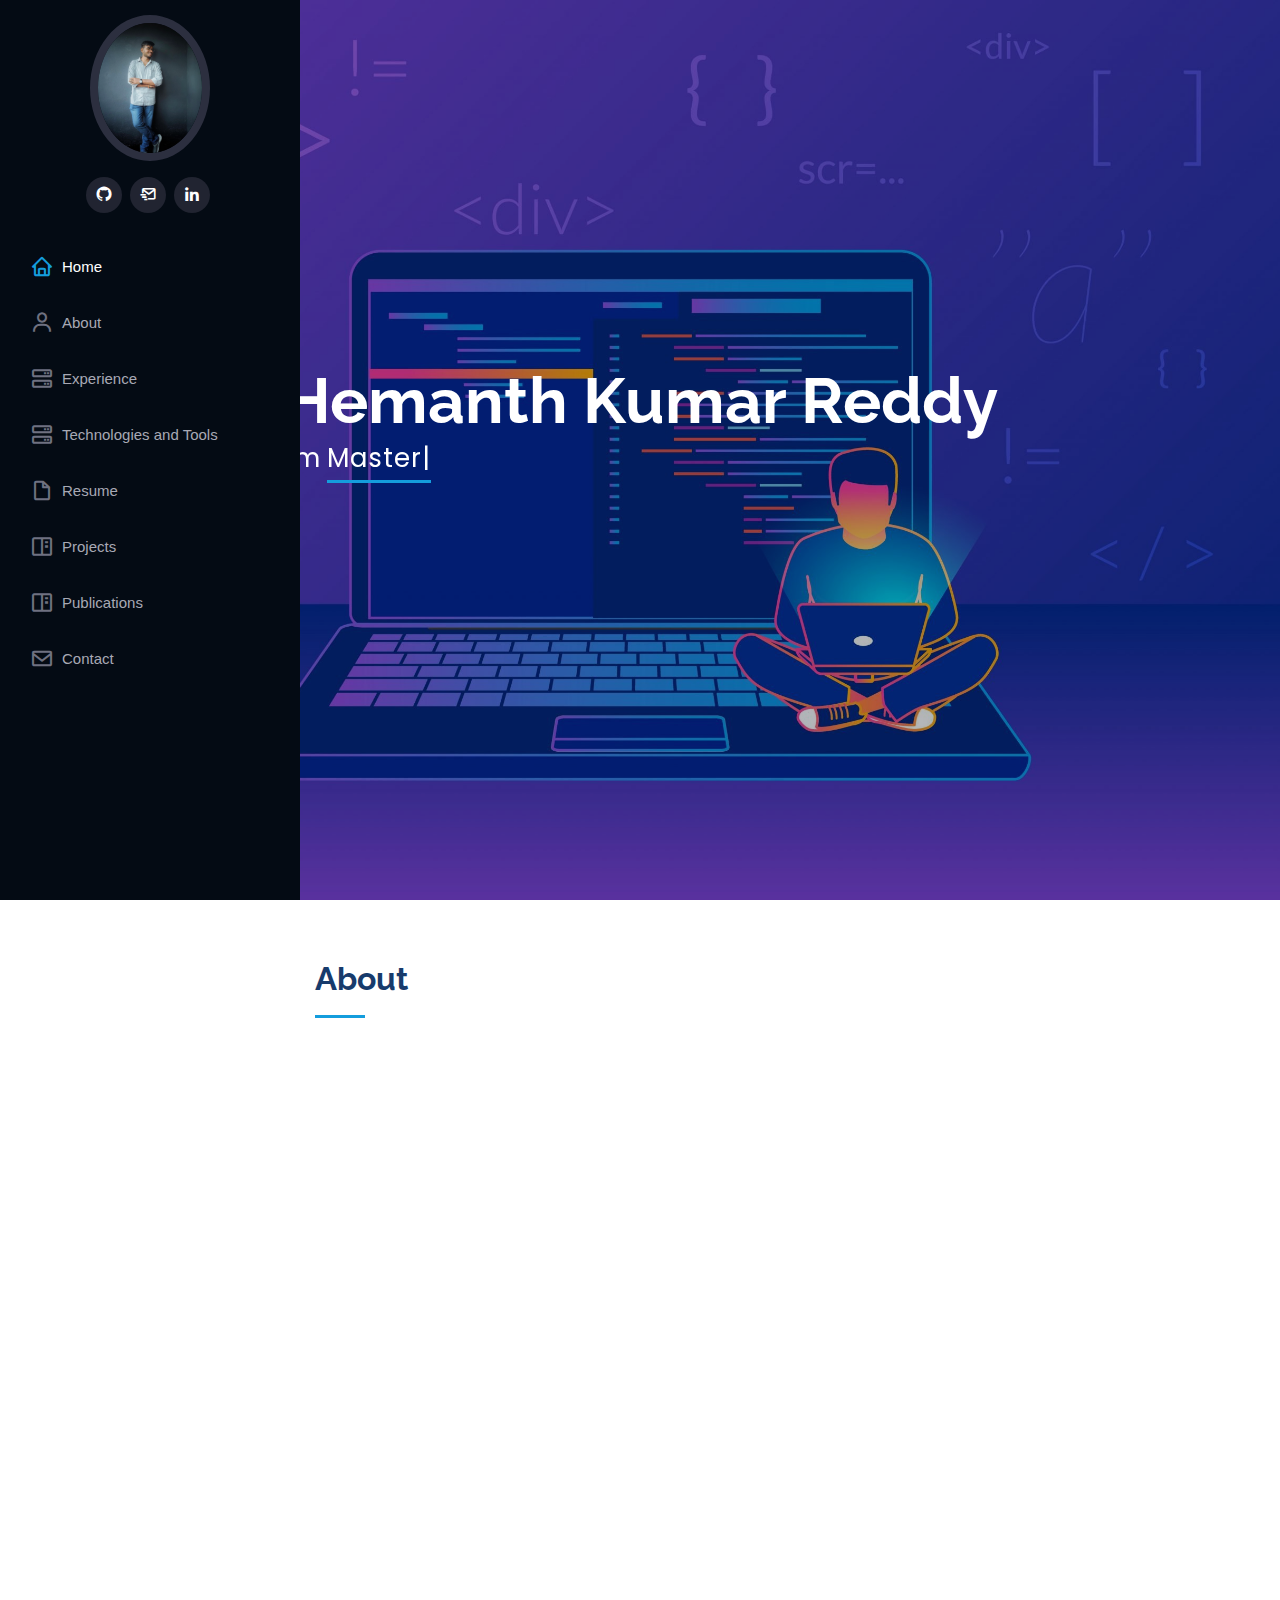
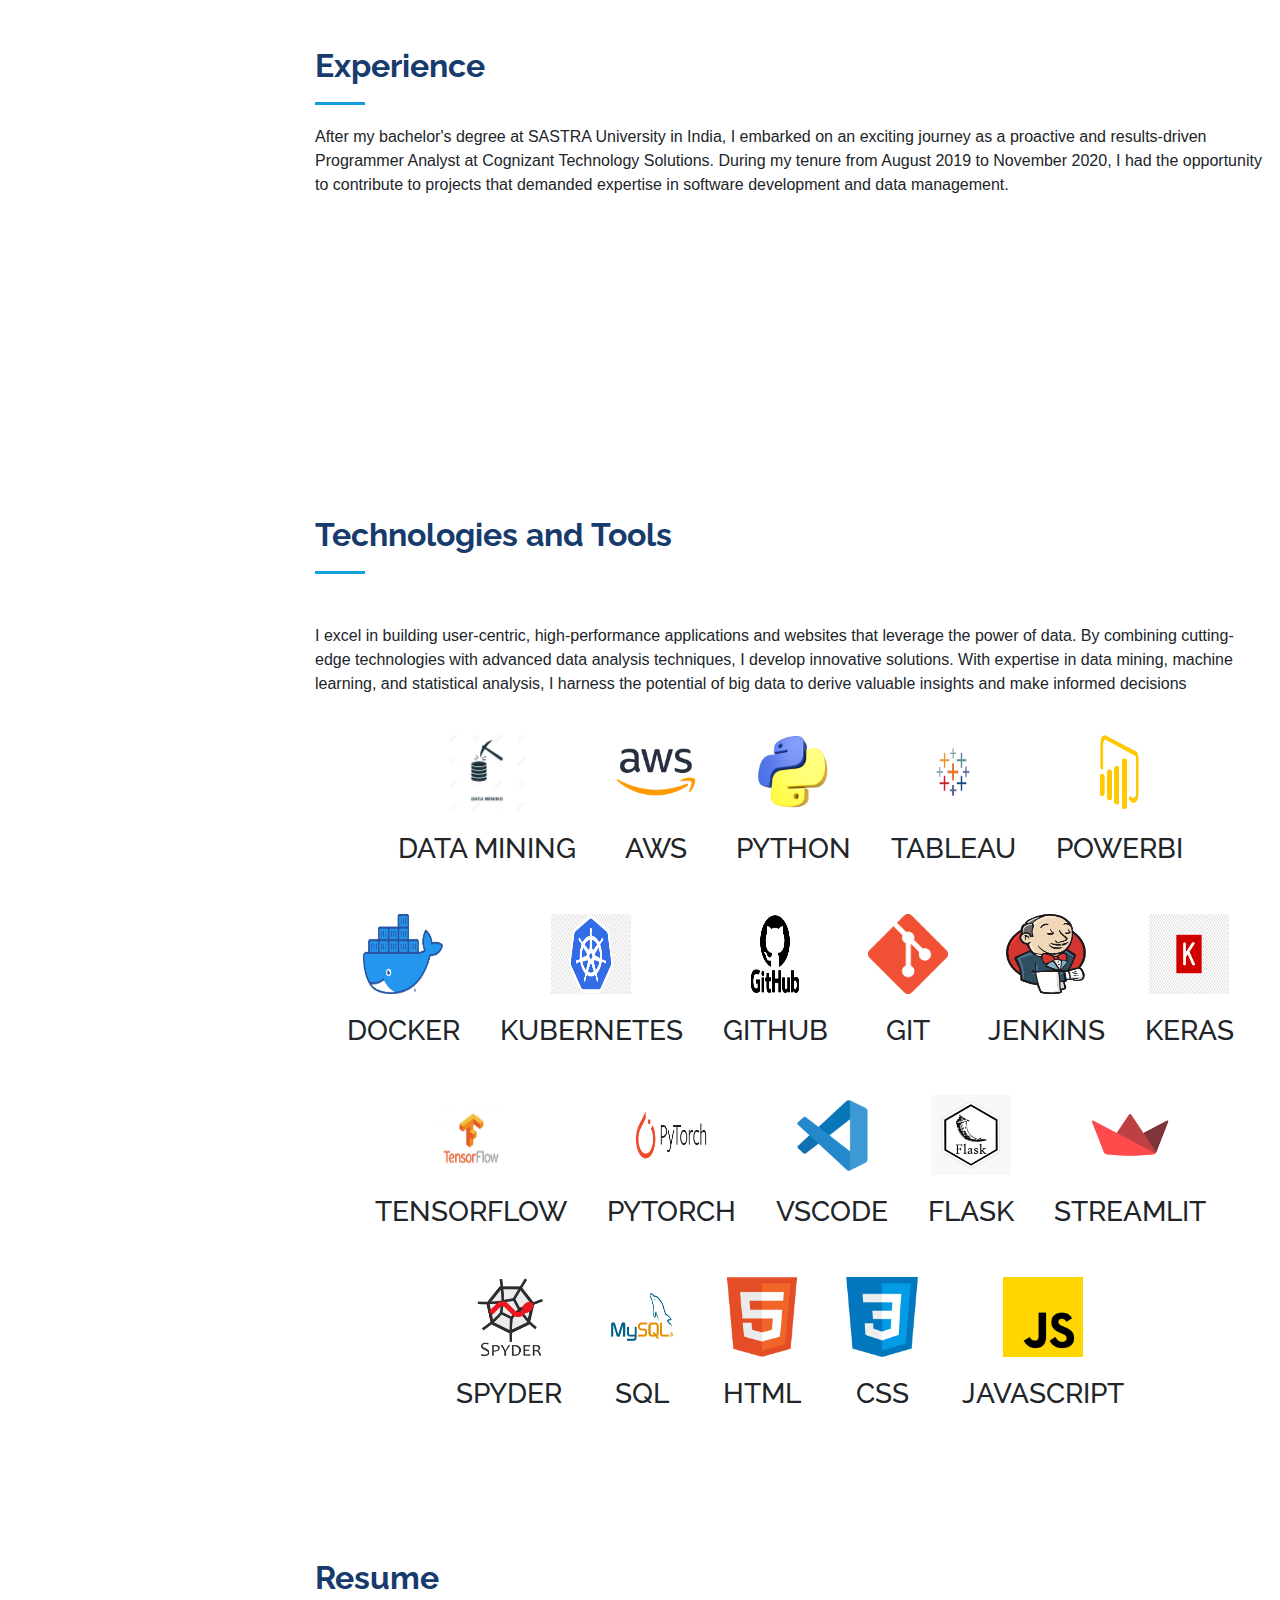
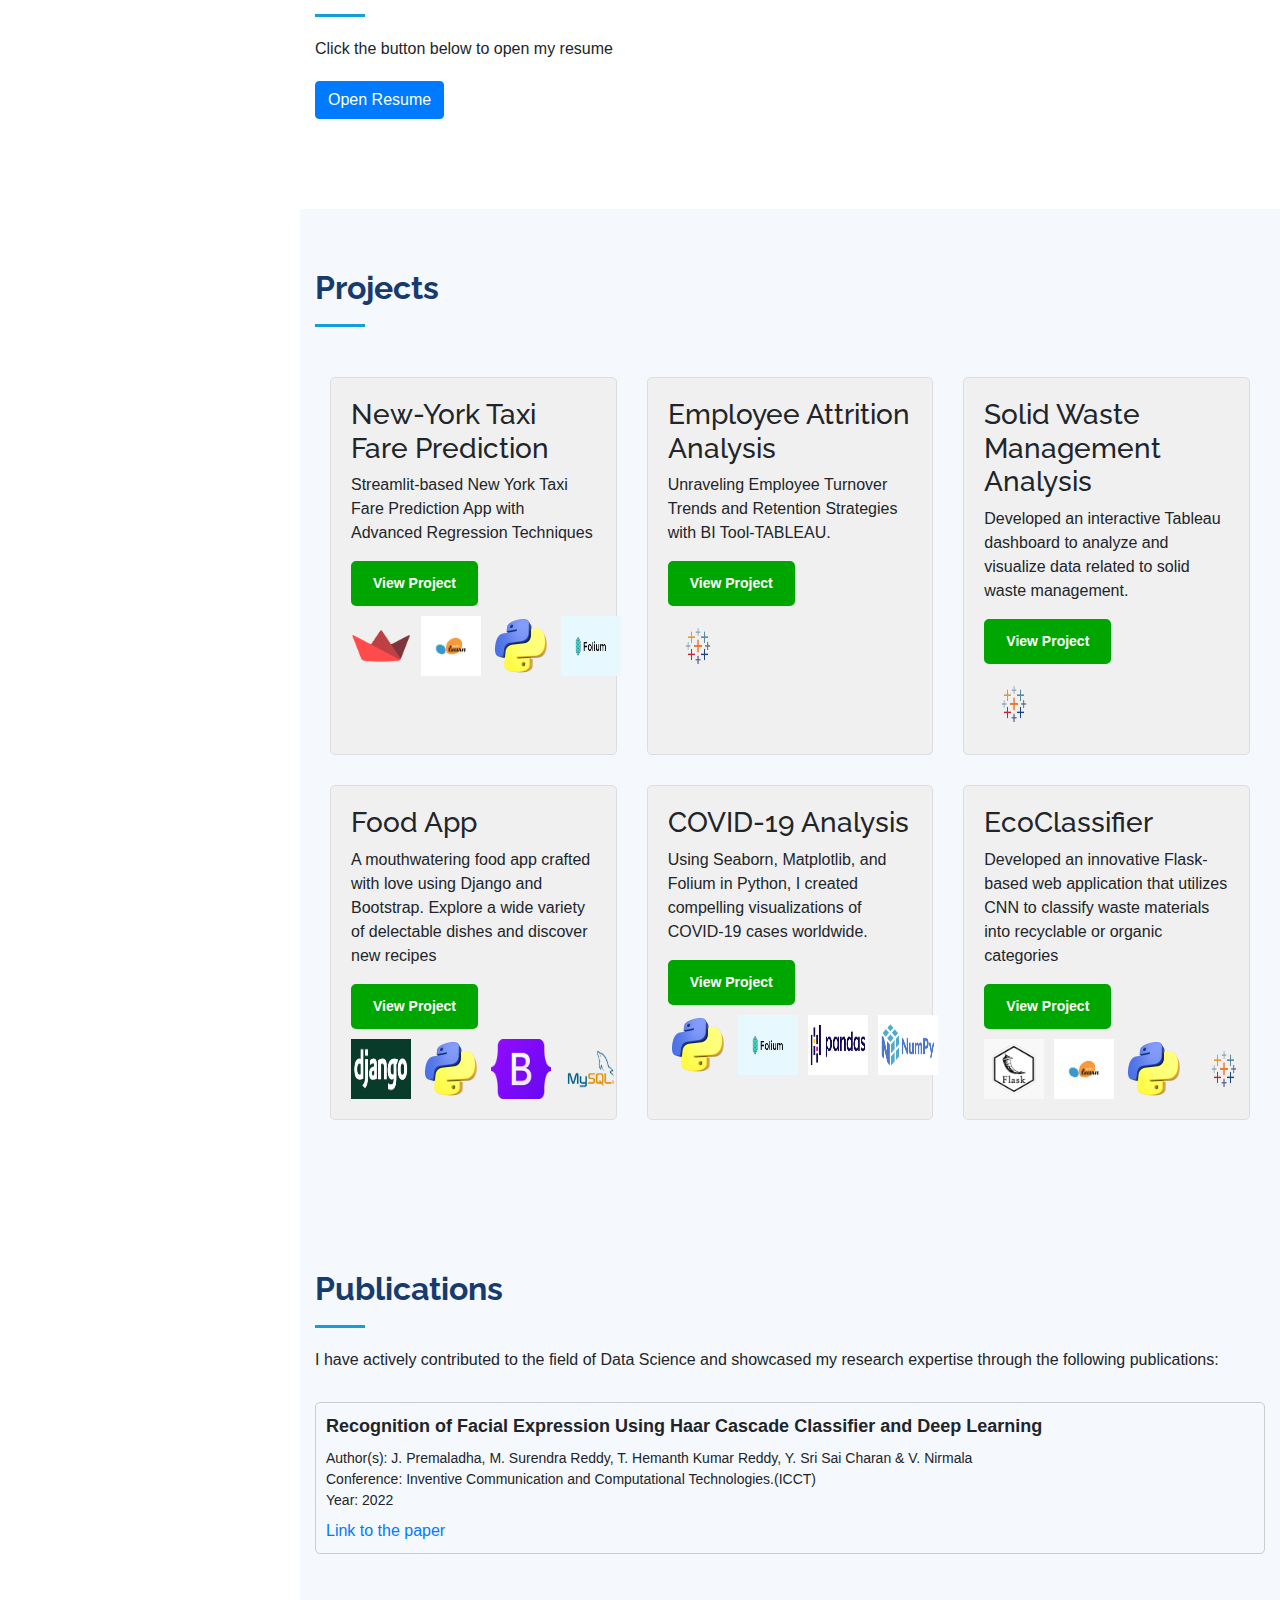
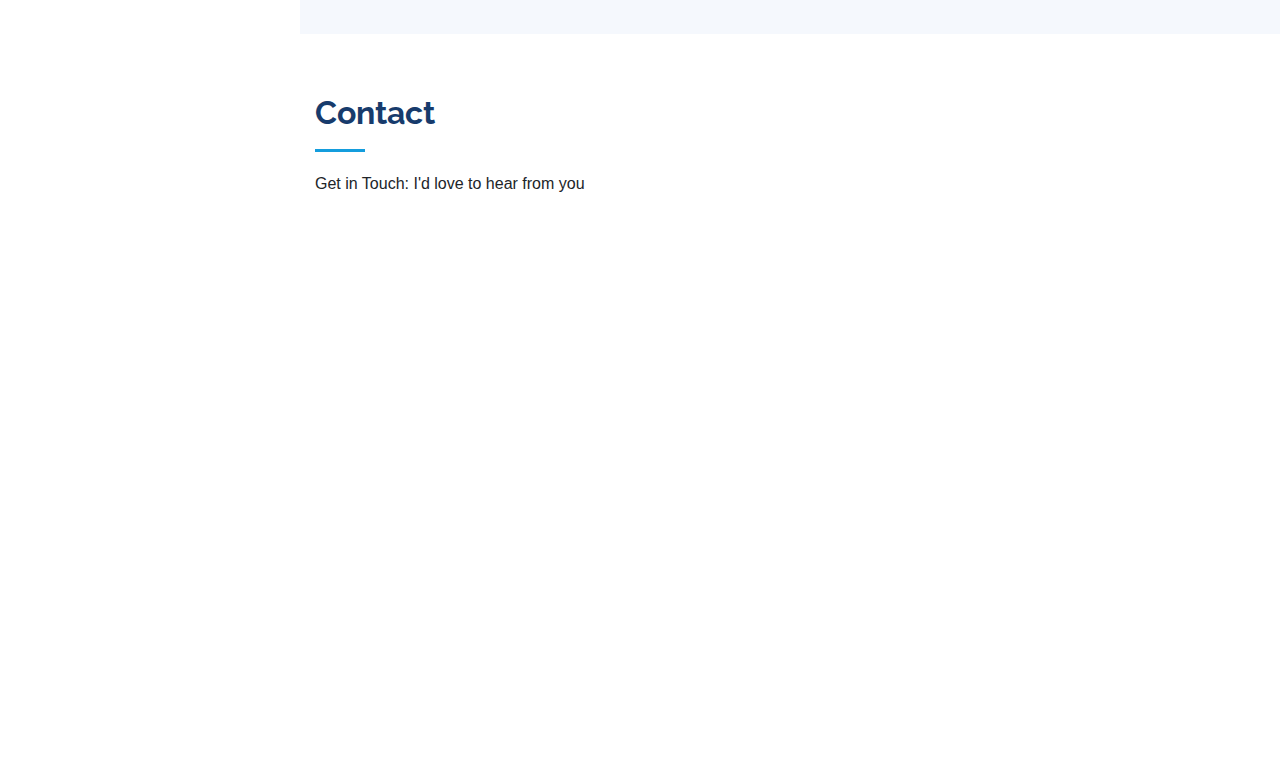
==== index.html @ 4395967f "Update index.html" ====
<!DOCTYPE html>
<html lang="en">

<head>
  <meta charset="utf-8">
  <meta content="width=device-width, initial-scale=1.0" name="viewport">

  <title>Hemanth Portfolio</title>
  <meta content="" name="description">
  <meta content="" name="keywords">

  <!-- Google Fonts -->
  <link href="https://fonts.googleapis.com/css?family=Open+Sans:300,300i,400,400i,600,600i,700,700i|Raleway:300,300i,400,400i,500,500i,600,600i,700,700i|Poppins:300,300i,400,400i,500,500i,600,600i,700,700i" rel="stylesheet">

  <!-- Vendor CSS Files -->
  <link href="assets/vendor/bootstrap/css/bootstrap.min.css" rel="stylesheet">
  <link href="assets/vendor/icofont/icofont.min.css" rel="stylesheet">
  <link href="assets/vendor/boxicons/css/boxicons.min.css" rel="stylesheet">
  <link href="assets/vendor/venobox/venobox.css" rel="stylesheet">
  <link href="assets/vendor/owl.carousel/assets/owl.carousel.min.css" rel="stylesheet">
  <link href="assets/vendor/aos/aos.css" rel="stylesheet">

  <!-- Template Main CSS File -->
  <link href="assets/css/style.css" rel="stylesheet">

</head>

<body>

  <!-- ======= Mobile nav toggle button ======= -->
  <button type="button" class="mobile-nav-toggle d-xl-none"><i class="icofont-navigation-menu"></i></button>

  <!-- ======= Header ======= -->                                                                                                                                                                  
  <header id="header">
    <div class="d-flex flex-column">

      <div class="profile">
        <img src="assets/img/nani.jpg" alt="" class="img-fluid rounded-circle">                                             
        <div class="social-links mt-3 text-center">
          <a href="https://github.com/nanihemanth" class="github"><i class="bx bxl-github"></i></a>
          <a href="mailto:tiyyagurahemanth1997.com" class="mail"><i class="bx bx-mail-send"></i></a>                                  
          <a href="https://www.linkedin.com/in/hemanth-tiyyagura/" class="linkedin"><i class="bx bxl-linkedin"></i></a>
        </div>                                                                                                            
      </div>

      <nav class="nav-menu">
        <ul>
          <li class="active"><a href="#hero"><i class="bx bx-home"></i> <span>Home</span></a></li>
          <li><a href="#about"><i class="bx bx-user"></i> <span>About</span></a></li>
          <li><a href="#services"><i class="bx bx-server"></i>Experience</a></li>
          <li><a href="#skills"><i class="bx bx-server"></i> Technologies and Tools</a></li>
          <li><a href="#resume"><i class="bx bx-file-blank"></i> <span>Resume</span></a></li>
          <li><a href="#portfolio"><i class="bx bx-book-content"></i> Projects</a></li>
          <li><a href="#testimonials"><i class="bx bx-book-content"></i>Publications</a></li>
          <li><a href="#contact"><i class="bx bx-envelope"></i> Contact</a></li>

        </ul>
      </nav><!-- .nav-menu -->
      <button type="button" class="mobile-nav-toggle d-xl-none"><i class="icofont-navigation-menu"></i></button>

    </div>
  </header><!-- End Header -->

  <!-- ======= Hero Section ======= -->
  <section id="hero" class="d-flex flex-column justify-content-center align-items-center">
    <div class="hero-container" data-aos="fade-in">
      <h1>Hemanth Kumar Reddy</h1>
      <p>I'm <span class="typed" data-typed-items="Masters CS Student,Data Science Enthusiast,Full Stack Developer"></span></p>
    </div>
  </section><!-- End Hero -->

  <main id="main">

    <!-- ======= About Section ======= -->
    <section id="about" class="about">
      <div class="container">

        <div class="section-title">
          <h2>About</h2>
          <p></p>
        </div>

        <div class="row">
          <div class="col-lg-4" data-aos="fade-right">
            <img src="assets/img/nani.jpg" class="img-fluid" alt="">
          </div>
          <div class="col-lg-8 pt-4 pt-lg-0 content" data-aos="fade-left">
            <h3>Full Stack Developer,Data Scientist &amp; Masters Student.</h3>
            <p class="font-italic">
              "I am a dedicated Master's Computer Science student at GMU with a keen interest in both full-stack development and data science, aspiring to leverage this diverse skill set to create innovative solutions."
            </p>
            <div class="row">
              <div class="col-lg-6">
                <ul>
                 
  
                  <li><i class="icofont-rounded-right"></i> <strong>Phone:</strong> +1 703 975 7183</li>
                  <li><i class="icofont-rounded-right"></i> <strong>City:</strong> Fairfax, Virginia</li>
                </ul>
              </div>
              <div class="col-lg-6">
                <ul>
               
                  <li><i class="icofont-rounded-right"></i> <strong>Degree:</strong> Masters</li>
                  <li><i class="icofont-rounded-right"></i> <strong>Email:</strong> htiyyagu@gmu.edu</li>
                  
                </ul>
              </div>
            </div>
            <p>
              Prior to my Master's program, I completed my Bachelor of Technology in Computer Science at SASTRA University in Thanjavur, India, from 2016 to 2020. Achieving a GPA of 7.7/10, my undergraduate studies laid a strong foundation for my passion for technology and problem-solving. I undertook courses like Machine Learning, Deep Learning, Analysis Of Algorithms, Computer Vision, Python Programming, Database Systems, and Natural Language Processing, which expanded my expertise in the field.My educational background has equipped me with a diverse skill set and a strong understanding of cutting-edge technologies, which I am eager to apply to create innovative and impactful solutions in the realm of computer science
            </p>
          </div>
        </div>

      </div>
    </section><!-- End About Section -->

    <!-- ======= Services Section ======= -->

    
    <section id="services" class="services">
      <div class="container">

        <div class="section-title">
          <h2>Experience</h2>
          <p>After my bachelor's degree at SASTRA University in India, I embarked on an exciting journey as a proactive and results-driven Programmer Analyst at Cognizant Technology Solutions. During my tenure from August 2019 to November 2020, I had the opportunity to contribute to projects that demanded expertise in software development and data management.</p>
        </div>

        <div class="row">
          <div class="col-lg-4 col-md-6 icon-box" data-aos="fade-up">
           
            <h4 class="title">AWS Cloud</h4>
            <p class="description">Developed API for clients to retrieve customers information using API Gateway and AWS Lambda.</p>
          </div>
          <div class="col-lg-4 col-md-6 icon-box" data-aos="fade-up" data-aos-delay="100">
           
            <h4 class="title">Tableau Monitoring</h4>
            <p class="description">Monitored Tableau dashboard and solved the tableau alerts that occurs from the client side </p>
          </div>
          <div class="col-lg-4 col-md-6 icon-box" data-aos="fade-up" data-aos-delay="200">
        
            <h4 class="title">R-Studio Admin</h4>
            <p class="description">Support to the R-Studio Developers and resolved the issues that comes in the R-studio workflow .</p>
          </div>
      
          
        </div>

      </div>
    </section><!-- End Services Section -->




    <!-- ======= Skills Section ======= -->
    <section id="skills" class="skills">
      <div class="container">
    
        <div class="section-title">
          <h2>Technologies and Tools</h2>
        </div>
        <p>I excel in building user-centric, high-performance applications and websites that leverage the power of data.
           By combining cutting-edge technologies with advanced data analysis techniques, I develop innovative solutions.
           With expertise in data mining, machine learning, and statistical analysis, 
           I harness the potential of big data to derive valuable insights and make informed decisions</p>
    
        <div class="skills-container">
          <div class="skill-item">
            <img src="assets/img/data.png" alt="data" />
            <h3>DATA MINING</h3>
          </div>
          <div class="skill-item">
            <img src="assets/img/aws.png" alt="AWS" />
            <h3>AWS</h3>
          </div>
          <div class="skill-item">
            <img src="assets/img/python.png" alt="Python" />
            <h3>PYTHON</h3>
          </div>
          <div class="skill-item">
            <img src="assets/img/tab.png" alt="Tableau" />
            <h3>TABLEAU</h3>
          </div>
          <div class="skill-item">
            <img src="assets/img/bi.png" alt="BI" />
            <h3>POWERBI</h3>
          </div>
          <div class="skill-item">
            <img src="assets/img/docker.png" alt="docker" />
            <h3>DOCKER</h3>
          </div>
          <div class="skill-item">
            <img src="assets/img/kub.png" alt="kub" />
            <h3>KUBERNETES</h3>
          </div>
          <div class="skill-item">
            <img src="assets/img/github.png" alt="github" />
            <h3>GITHUB</h3>
          </div>
          <div class="skill-item">
            <img src="assets/img/git.png" alt="git" />
            <h3>GIT</h3>
          </div>
          <div class="skill-item">
            <img src="assets/img/jen.png" alt="jen" />
            <h3>JENKINS</h3>
          </div>
          <div class="skill-item">
            <img src="assets/img/keras.png" alt="keras" />
            <h3>KERAS</h3>
          </div>
          <div class="skill-item">
            <img src="assets/img/tf.jpg",alt="tf" />
            <h3>TENSORFLOW</h3>
          </div>
          <div class="skill-item">
            <img src="assets/img/torch.png" alt="torch" />
            <h3>PYTORCH</h3>
          </div>
          <div class="skill-item">
            <img src="assets/img/vs.png" alt="vs" />
            <h3>VSCODE</h3>
          </div>
          <div class="skill-item">
            <img src="assets/img/flask.jpg" alt="flask" />
            <h3>FLASK</h3>
          </div>
          <div class="skill-item">
            <img src="assets/img/st.png" alt="st" />
            <h3>STREAMLIT</h3>
          </div>
          <div class="skill-item">
            <img src="assets/img/spyder.png" alt="spyder" />
            <h3>SPYDER</h3>
          </div>
          <div class="skill-item">
            <img src="assets/img/sql.png" alt="sql" />
            <h3>SQL</h3>
          </div>
          <div class="skill-item">
            <img src="assets/img/html.png" alt="HTML" />
            <h3>HTML</h3>
          </div>
          <div class="skill-item">
            <img src="assets/img/css.png" alt="CSS" />
            <h3>CSS</h3>
          </div>
          <div class="skill-item">
            <img src="assets/img/javascript.png" alt="JavaScript" />
            <h3>JAVASCRIPT</h3>
          </div>
          
          
          
         
          <!-- Add more skill items as needed -->
        </div>
    
      </div>
    </section><!-- End Skills Section -->
    
    <style>
      .skills-container {
        display: flex;
        justify-content: center;
        align-items: center;
        flex-wrap: wrap;
      }
    
      .skill-item {
        text-align: center;
        margin: 20px;
      }
    
      .skill-item img {
        width: 80px;
        height: 80px;
        margin-bottom: 10px;
      }
    
      .skill-item h3 {
        margin-top: 10px;
      }
    </style>
    


    <!-- End Skills Section -->


    

    <!-- ======= Resume Section ======= -->
    <section id="resume" class="resume">
      <div class="container">
    
        <div class="section-title">
          <h2>Resume</h2>
          <p class="resume-text">Click the button below to open my resume</p>
          <div class="button-container">
            <a href="assets/Hemanth Tiyyagura-Resume.pdf" target="_blank" class="btn btn-primary arrow-btn">Open Resume</a>
          </div>
        </div>
    
      </div>
    </section><!-- End Resume Section -->
    
    <style>
      .btn {
        display: inline-block;
        font-weight: 600;
        padding: 12px 30px;
        border-radius: 50px;
        transition: background-color 0.3s;
        text-align: center;
        text-decoration: none;
        font-size: 16px;
        line-height: 1.2;
        position: relative;
        overflow: hidden;
        background-color: #007bff;
        color: #fff;
        border: none;
      }
    
      .arrow-btn::before {
        content: "";
        position: absolute;
        top: 0;
        left: -100%;
        width: 100%;
        height: 100%;
        background: linear-gradient(to right, rgba(0, 0, 0, 0), rgba(0, 0, 0, 0.6), rgba(0, 0, 0, 0));
        transition: left 0.3s;
        z-index: 1;
      }
    
      .arrow-btn:hover::before {
        left: 100%;
      }
      
      .resume-text {
        margin-bottom: 20px;
      }
    
      .button-container {
        margin-top: 20px;
      }
    </style>
    
    

    <!-- End Resume Section -->

  


  




  


    <!-- ======= Portfolio Section ======= -->
    <section id="portfolio" class="portfolio section-bg">
      <div class="container">

        <div class="section-title">
          <h2>Projects</h2>
          <p></p>
        </div>

        <link rel="stylesheet" href="https://maxcdn.bootstrapcdn.com/bootstrap/4.5.2/css/bootstrap.min.css">
        <style>
          body {
            font-family: Arial, sans-serif;
          }
      
          .project-box {
            border: 1px solid #ddd;
            border-radius: 5px;
            padding: 20px;
            height: 100%;
            transition: box-shadow 0.3s ease; /* Add a smooth transition for the hover effect */
            background-color:#f0f0f0; 
          }
      
          .project-box:hover {
            box-shadow: 0 0 10px rgba(0, 0, 0, 0.2); /* Add a shadow when hovering over the project box */
          }
      
          .project h3 {
            margin: 0 0 10px;
          }
      
          .project p {
            margin: 0;
          }
      
          .project a {
            display: inline-block;
            margin-top: 10px;
            text-decoration: none;
            color: #007bff;
          }
      
          .project a:hover {
            text-decoration: underline;
          }
      
          /* Add margin between the project boxes */
          .project-box {
            margin-bottom: 30px;
          }
      
          /* Logo styles */
          .logo-container {
            display: flex;
            justify-content: space-between;;
            align-items: center;
            margin-top: 10px;
          }
      
          .logo {
            width: 60px; /* Set the desired width for the logos */
            height: 60px; /* Set the desired height for the logos */
            margin-right: 10px;
          }

        </style>
      </head>
      <body>
        <div class="container">
          <!-- Row 1 -->
          <div class="row">
            <!-- Project 1 -->
            <div class="col-md-4">
              <div class="project-container d-flex h-100 flex-column">
                <div class="project-box">
                  <h3>New-York Taxi Fare Prediction</h3>
                  <p>Streamlit-based New York Taxi Fare Prediction App with Advanced Regression Techniques</p>
                  <a href="https://github.com/nanihemanth/New-York-Taxi-Fare-Prediction" class="view-project-link" style="display: inline-block; padding: 10px 20px; font-size: 14px; font-weight: bold; color: #fff; background-color: #00a600; border: 2px solid #00a600; border-radius: 5px; text-decoration: none; transition: background-color 0.3s ease;">View Project</a>
                  <div class="logo-container">
                    <img src="assets/img/st.png" alt="Streamlit" class="logo">
                    <img src="assets/img/scikit.png" alt="HTML/CSS" class="logo">
                    <img src="assets/img/python.png" alt="Tableau" class="logo">
                    <img src="assets/img/folium.png" alt="Tableau" class="logo">
                    <!-- Replace with actual URLs for Tableau and HTML/CSS logos -->
                  </div>
                </div>
              </div>
            </div>
      
            <!-- Project 2 -->
            <div class="col-md-4">
              <div class="project-container d-flex h-100 flex-column">
                <div class="project-box">
                  <h3>Employee Attrition Analysis</h3>
                  <p>Unraveling Employee Turnover Trends and Retention Strategies with BI Tool-TABLEAU.</p>
                  <a href="attrition.html" class="view-project-link" style="display: inline-block; padding: 10px 20px; font-size: 14px; font-weight: bold; color: #fff; background-color: #00a600; border: 2px solid #00a600; border-radius: 5px; text-decoration: none; transition: background-color 0.3s ease;">View Project</a>
                  <div class="logo-container">
                    <img src="assets/img/tab.png" alt="Tableau" class="logo">
                  
                    <!-- Replace with actual URLs for Python and Machine Learning logos -->
                  </div>
                </div>
              </div>
            </div>
      
            <!-- Project 3 -->
            <div class="col-md-4">
              <div class="project-container d-flex h-100 flex-column">
                <div class="project-box">
                  <h3>Solid Waste Management Analysis</h3>
                  <p>Developed an interactive Tableau dashboard to analyze and visualize data related to solid waste management.</p>
                  <a href="tab.html" class="view-project-link" style="display: inline-block; padding: 10px 20px; font-size: 14px; font-weight: bold; color: #fff; background-color: #00a600; border: 2px solid #00a600; border-radius: 5px; text-decoration: none; transition: background-color 0.3s ease;">View Project</a>
                  <div class="logo-container">
                    <img src="assets/img/tab.png" alt="Tableau" class="logo">
                    <!-- Replace with actual URLs for React and Node.js logos -->
                  </div>
                </div>
              </div>
            </div>
          </div>
      
          <!-- Row 2 -->
          <div class="row">
            <!-- Project 4 -->
            <div class="col-md-4">
              <div class="project-container d-flex h-100 flex-column">
                <div class="project-box">
                  <h3>Food App</h3>
                  <p>A mouthwatering food app crafted with love using Django and Bootstrap. Explore a wide variety of delectable dishes and discover new recipes</p>
                  <a href="https://github.com/nanihemanth/Food-App" class="view-project-link" style="display: inline-block; padding: 10px 20px; font-size: 14px; font-weight: bold; color: #fff; background-color: #00a600; border: 2px solid #00a600; border-radius: 5px; text-decoration: none; transition: background-color 0.3s ease;">View Project</a>
                  <div class="logo-container">
                    <img src="assets/img/django.png" alt="Django" class="logo">
                    <img src="assets/img/python.png" alt="python" class="logo">
                    <img src="assets/img/Bootstrap.png" alt="bootstrap" class="logo">
                    <img src="assets/img/sql.png" alt="sql" class="logo">
                    <!-- Replace with actual URLs for D3.js and JavaScript logos -->
                  </div>
                </div>
              </div>
            </div>
      
            <!-- Project 5 -->
            <div class="col-md-4">
              <div class="project-container d-flex h-100 flex-column">
                <div class="project-box">
                  <h3>COVID-19 Analysis</h3>
                  <p>Using Seaborn, Matplotlib, and Folium in Python, I created compelling visualizations of COVID-19 cases worldwide.</p>
                  <a href="https://colab.research.google.com/drive/1rp_-jYEp7I85Kdx0iToLqnvFdK8nMT_D?usp=sharing" class="view-project-link" style="display: inline-block; padding: 10px 20px; font-size: 14px; font-weight: bold; color: #fff; background-color: #00a600; border: 2px solid #00a600; border-radius: 5px; text-decoration: none; transition: background-color 0.3s ease;">View Project</a>
                  <div class="logo-container">
                    <img src="assets/img/python.png" alt="python" class="logo">
                    <img src="assets/img/folium.png" alt="folium" class="logo">
                    <img src="assets/img/pan.png" alt="pandas" class="logo">
                    <img src="assets/img/numpy.png" alt="numpy" class="logo">
                    <!-- Replace with actual URLs for React Native and Mobile Development logos -->
                  </div>
                </div>
              </div>
            </div>
      
            <!-- Project 6 -->
            <div class="col-md-4">
              <div class="project-container d-flex h-100 flex-column">
                <div class="project-box">
                  <h3>EcoClassifier</h3>
                  <p>Developed an innovative Flask-based web application that utilizes CNN to classify waste materials into recyclable or
                    organic categories</p>
                  <a href="https://github.com/nanihemanth/EcoClassifier" class="view-project-link" style="display: inline-block; padding: 10px 20px; font-size: 14px; font-weight: bold; color: #fff; background-color: #00a600; border: 2px solid #00a600; border-radius: 5px; text-decoration: none; transition: background-color 0.3s ease;">View Project</a>
                  <div class="logo-container">
                    <img src="assets/img/flask.jpg" alt="flask" class="logo">
                    <img src="assets/img/scikit.png" alt="HTML/CSS" class="logo">
                    <img src="assets/img/python.png" alt="python" class="logo">
                    <img src="assets/img/tab.png" alt="Tableau" class="logo">
                    <!-- Replace with actual URLs for MongoDB, Express.js, React, and Node.js logos -->
                  </div>
                </div>
              </div>
            </div>
          </div>
      
        </div>
      
        <!-- Add Bootstrap JS and jQuery scripts (optional) -->
        <script src="https://code.jquery.com/jquery-3.5.1.slim.min.js"></script>
        <script src="https://cdn.jsdelivr.net/npm/@popperjs/core@2.9.1/dist/umd/popper.min.js"></script>
        <script src="https://maxcdn.bootstrapcdn.com/bootstrap/4.5.2/js/bootstrap.min.js"></script>
      </div>
    </section><!-- End Portfolio Section -->


    <!DOCTYPE html>
<html>
<head>
  <title>My Portfolio</title>
  <style>
    body {
      font-family: Arial, sans-serif;
    }
    h1 {
      text-align: center;
    }
    .publication {
      margin-bottom: 20px;
      padding: 10px;
      border: 1px solid #ccc;
      border-radius: 5px;
    }
    .title {
      font-weight: bold;
      font-size: 18px;
    }
    .details {
      font-size: 14px;
      margin-top: 8px;
    }
    .link {
      display: block;
      margin-top: 8px;
    }
    .link a {
      color: #007bff;
      text-decoration: none;
    }
    .link a:hover {
      text-decoration: underline;
    }
  </style>
</head>
</html>


    

    <!-- ======= Testimonials Section ======= -->
    <section id="testimonials" class="testimonials section-bg">
      <div class="container">

        <div class="section-title">
          <h2>Publications</h2>
          <p>I have actively contributed to the field of Data Science and showcased my research expertise through the following publications:</p>
        </div>

        
        <div class="publication">
          <div class="title">Recognition of Facial Expression Using Haar Cascade Classifier and Deep Learning</div>
          <div class="details">
            Author(s): J. Premaladha, M. Surendra Reddy, T. Hemanth Kumar Reddy, Y. Sri Sai Charan & V. Nirmala <br>
            Conference: Inventive Communication and Computational Technologies.(ICCT)<br>
            Year: 2022
          </div>
          <div class="link">
            <a href="https://link.springer.com/chapter/10.1007/978-981-16-5529-6_27">Link to the paper</a>
          </div>
        </div>

      </div>
    </section><!-- End Testimonials Section -->

    <!-- ======= Contact Section ======= -->
    <section id="contact" class="contact">
      <div class="container">

        <div class="section-title">
          <h2>Contact</h2>
          <p>Get in Touch: I'd love to hear from you</p>
        </div>

        <div class="row" data-aos="fade-in">

          <div class="col-lg-5 d-flex align-items-stretch">
            <div class="info">
              <div class="address">
                <i class="icofont-google-map"></i>
                <h4>Location:</h4>
                <p>FAIRFAX,VIRGNIA.22030</p>
              </div>

              <div class="email">
                <i class="icofont-envelope"></i>
                <h4>Email:</h4>
                <p>tiyyagurahemanth1997@gmail.com</p>
              </div>

              <div class="phone">
                <i class="icofont-phone"></i>
                <h4>Call:</h4>
                <p>+1 7039757183</p>
              </div>

              <div class="phone">
                <i class="icofont-linkedin"></i>
                <h4>Linkedin:</h4>
                <p>https://www.linkedin.com/in/hemanth-tiyyagura/</p>
              </div>

              
            </div>

          </div>

    

        </div>

      </div>
    </section><!-- End Contact Section -->

  </main><!-- End #main -->

 



  <!-- Vendor JS Files -->
  <script src="assets/vendor/jquery/jquery.min.js"></script>
  <script src="assets/vendor/bootstrap/js/bootstrap.bundle.min.js"></script>
  <script src="assets/vendor/jquery.easing/jquery.easing.min.js"></script>
  <script src="assets/vendor/php-email-form/validate.js"></script>
  <script src="assets/vendor/waypoints/jquery.waypoints.min.js"></script>
  <script src="assets/vendor/counterup/counterup.min.js"></script>
  <script src="assets/vendor/isotope-layout/isotope.pkgd.min.js"></script>
  <script src="assets/vendor/venobox/venobox.min.js"></script>
  <script src="assets/vendor/owl.carousel/owl.carousel.min.js"></script>
  <script src="assets/vendor/typed.js/typed.min.js"></script>
  <script src="assets/vendor/aos/aos.js"></script>

  <!-- Template Main JS File -->
  <script src="assets/js/main.js"></script>

</body>

</html>
---- assets/vendor/venobox/venobox.css ----
/* ------ venobox.css --------*/
.vbox-overlay *, .vbox-overlay *:before, .vbox-overlay *:after{
    -webkit-backface-visibility: hidden;
    -webkit-box-sizing:border-box;
    -moz-box-sizing:border-box;
    box-sizing:border-box;
}
.vbox-overlay * { 
    -webkit-backface-visibility: visible;
    backface-visibility: visible;
}
.vbox-overlay{
    display: -webkit-flex;
    display: flex;
    -webkit-flex-direction: column;
    flex-direction: column;
    -webkit-justify-content: center;
    justify-content: center;
    -webkit-align-items: center;
    align-items: center;
    position: fixed;
    left: 0;
    top: 0;
    bottom: 0;
    right: 0;
    z-index: 999999;
}

/* ----- navigation ----- */
.vbox-title{
    width: 100%;
    height: 40px;
    float: left;
    text-align: center;
    line-height: 28px;
    font-size: 12px;
    padding: 6px 50px;
    overflow: hidden;
    position: fixed;
    display: none;
    left: 0;
    z-index: 89;
}
.vbox-close{
    cursor: pointer;
    position: fixed;
    top: -1px;
    right: 0;
    width: 50px;
    height: 40px;
    padding: 6px;
    display: block;
    background-position:10px center;
    overflow: hidden;
    font-size: 24px;
    line-height: 1;
    text-align: center;
    z-index: 99;
}
.vbox-left{
    cursor: pointer;
    position: fixed;
    left: 0;
    height: 40px;
    overflow: hidden;
    line-height: 28px;
    font-size: 12px;
    z-index: 99;
    display: flex;
    align-items:center;
}
.vbox-num{
    display: inline-block;
    margin: 6px 0 6px 15px;
}
/* ----- Social share ----- */
.vbox-share{
    line-height: 28px;
    font-size: 12px;
    overflow: hidden;
    position: fixed;
    left: 0;
    z-index: 98;
    display: flex;
    align-items:center;
    justify-content: center;
    width: 100%;
    text-align: center;
}
.vbox-share svg{
    max-height: 28px;
    width: 28px;
    z-index: 10;
    margin-left: 12px;
    margin-top: 6px;
    margin-bottom: 6px;
    vertical-align: middle;
}


/* ----- navigation ARROWS ----- */
.vbox-next, .vbox-prev{
    position: fixed;
    top: 50%;
    margin-top: -15px;
    overflow: hidden;
    cursor: pointer;
    display: block;
    width: 45px;
    height: 45px;
    z-index: 99;
}
.vbox-next span, .vbox-prev span{
    position: relative;
    width: 20px;
    height: 20px;
    border: 2px solid transparent;
    border-top-color: #B6B6B6;
    border-right-color: #B6B6B6;
    text-indent: -100px;
    position: absolute;
    top: 8px;
    display: block;
}
.vbox-prev{
    left: 15px;
}
.vbox-next{
    right: 15px;
}
.vbox-prev span{
    left: 10px;
    -ms-transform: rotate(-135deg);
    -webkit-transform: rotate(-135deg);
    transform: rotate(-135deg);
}
.vbox-next span{
    -ms-transform: rotate(45deg);
    -webkit-transform: rotate(45deg);
    transform: rotate(45deg);
    right: 10px;
}
/* ------- inline window ------ */
.vbox-inline{
    width: 420px;
    height: 315px;
    height: 70vh;
    padding: 10px;
    background: #fff;
    margin: 0 auto;
    overflow: auto;
    text-align: left;
}
/* ------- Video & iFrames window ------ */
.venoframe{
    max-width: 100%;
    width: 100%;
    border: none;
    width: 100%;
    height: 260px;
    height: 70vh;
}
.venoframe.vbvid{
    height: 260px;
}
@media (min-width: 768px) {
    .venoframe, .vbox-inline{
        width: 90%;
        height: 360px;
        height: 70vh;
    }
    .venoframe.vbvid{
        width: 640px;
        height: 360px;
    }
}
@media (min-width: 992px) {
    .venoframe, .vbox-inline{
        max-width: 1200px;
        width: 80%;
        height: 540px;
        height: 70vh;
    }
    .venoframe.vbvid{
        width: 960px;
        height: 540px;
    }
}
/* 
Please do NOT edit this part! 
or at least read this note: http://i.imgur.com/7C0ws9e.gif
*/
.vbox-open{
    overflow: hidden;
}
.vbox-container{
    position: absolute;
    left: 0;
    right: 0;
    top: 0;
    bottom: 0;
    overflow-x: hidden;
    overflow-y: scroll;
    overflow-scrolling: touch;
    -webkit-overflow-scrolling: touch;
    z-index: 20;
    max-height: 100%;

}

.vbox-content{
    text-align: center;
    float: left;
    width: 100%;
    position: relative;
    overflow: hidden;
    padding: 20px 4%;
}
.vbox-container img{
    max-width: 100%;
    height: auto;
}
.vbox-figlio{
    box-shadow: 0 0 12px rgba(0,0,0,0.19), 0 6px 6px rgba(0,0,0,0.23);
    max-width: 100%;
    text-align: initial;
}
img.vbox-figlio{
    -webkit-user-select: none;
-khtml-user-select: none;
-moz-user-select: none;
-o-user-select: none;
user-select: none;
}
.vbox-content.swipe-left{
    margin-left: -200px !important;
}
.vbox-content.swipe-right{
    margin-left: 200px !important;
}
.vbox-animated{
    webkit-transition: margin 300ms ease-out;
    transition: margin 300ms ease-out;
}

/* ---------- preloader ----------
 * SPINKIT 
 * http://tobiasahlin.com/spinkit/
-------------------------------- */
.sk-double-bounce,.sk-rotating-plane{width:40px;height:40px;margin:40px auto}.sk-rotating-plane{background-color:#333;-webkit-animation:sk-rotatePlane 1.2s infinite ease-in-out;animation:sk-rotatePlane 1.2s infinite ease-in-out}@-webkit-keyframes sk-rotatePlane{0%{-webkit-transform:perspective(120px) rotateX(0) rotateY(0);transform:perspective(120px) rotateX(0) rotateY(0)}50%{-webkit-transform:perspective(120px) rotateX(-180.1deg) rotateY(0);transform:perspective(120px) rotateX(-180.1deg) rotateY(0)}100%{-webkit-transform:perspective(120px) rotateX(-180deg) rotateY(-179.9deg);transform:perspective(120px) rotateX(-180deg) rotateY(-179.9deg)}}@keyframes sk-rotatePlane{0%{-webkit-transform:perspective(120px) rotateX(0) rotateY(0);transform:perspective(120px) rotateX(0) rotateY(0)}50%{-webkit-transform:perspective(120px) rotateX(-180.1deg) rotateY(0);transform:perspective(120px) rotateX(-180.1deg) rotateY(0)}100%{-webkit-transform:perspective(120px) rotateX(-180deg) rotateY(-179.9deg);transform:perspective(120px) rotateX(-180deg) rotateY(-179.9deg)}}.sk-double-bounce{position:relative}.sk-double-bounce .sk-child{width:100%;height:100%;border-radius:50%;background-color:#333;opacity:.6;position:absolute;top:0;left:0;-webkit-animation:sk-doubleBounce 2s infinite ease-in-out;animation:sk-doubleBounce 2s infinite ease-in-out}.sk-chasing-dots .sk-child,.sk-spinner-pulse,.sk-three-bounce .sk-child{background-color:#333;border-radius:100%}.sk-double-bounce .sk-double-bounce2{-webkit-animation-delay:-1s;animation-delay:-1s}@-webkit-keyframes sk-doubleBounce{0%,100%{-webkit-transform:scale(0);transform:scale(0)}50%{-webkit-transform:scale(1);transform:scale(1)}}@keyframes sk-doubleBounce{0%,100%{-webkit-transform:scale(0);transform:scale(0)}50%{-webkit-transform:scale(1);transform:scale(1)}}.sk-wave{margin:40px auto;width:50px;height:40px;text-align:center;font-size:10px}.sk-wave .sk-rect{background-color:#333;height:100%;width:6px;display:inline-block;-webkit-animation:sk-waveStretchDelay 1.2s infinite ease-in-out;animation:sk-waveStretchDelay 1.2s infinite ease-in-out}.sk-wave .sk-rect1{-webkit-animation-delay:-1.2s;animation-delay:-1.2s}.sk-wave .sk-rect2{-webkit-animation-delay:-1.1s;animation-delay:-1.1s}.sk-wave .sk-rect3{-webkit-animation-delay:-1s;animation-delay:-1s}.sk-wave .sk-rect4{-webkit-animation-delay:-.9s;animation-delay:-.9s}.sk-wave .sk-rect5{-webkit-animation-delay:-.8s;animation-delay:-.8s}@-webkit-keyframes sk-waveStretchDelay{0%,100%,40%{-webkit-transform:scaleY(.4);transform:scaleY(.4)}20%{-webkit-transform:scaleY(1);transform:scaleY(1)}}@keyframes sk-waveStretchDelay{0%,100%,40%{-webkit-transform:scaleY(.4);transform:scaleY(.4)}20%{-webkit-transform:scaleY(1);transform:scaleY(1)}}.sk-wandering-cubes{margin:40px auto;width:40px;height:40px;position:relative}.sk-wandering-cubes .sk-cube{background-color:#333;width:10px;height:10px;position:absolute;top:0;left:0;-webkit-animation:sk-wanderingCube 1.8s ease-in-out -1.8s infinite both;animation:sk-wanderingCube 1.8s ease-in-out -1.8s infinite both}.sk-chasing-dots,.sk-spinner-pulse{width:40px;height:40px;margin:40px auto}.sk-wandering-cubes .sk-cube2{-webkit-animation-delay:-.9s;animation-delay:-.9s}@-webkit-keyframes sk-wanderingCube{0%{-webkit-transform:rotate(0);transform:rotate(0)}25%{-webkit-transform:translateX(30px) rotate(-90deg) scale(.5);transform:translateX(30px) rotate(-90deg) scale(.5)}50%{-webkit-transform:translateX(30px) translateY(30px) rotate(-179deg);transform:translateX(30px) translateY(30px) rotate(-179deg)}50.1%{-webkit-transform:translateX(30px) translateY(30px) rotate(-180deg);transform:translateX(30px) translateY(30px) rotate(-180deg)}75%{-webkit-transform:translateX(0) translateY(30px) rotate(-270deg) scale(.5);transform:translateX(0) translateY(30px) rotate(-270deg) scale(.5)}100%{-webkit-transform:rotate(-360deg);transform:rotate(-360deg)}}@keyframes sk-wanderingCube{0%{-webkit-transform:rotate(0);transform:rotate(0)}25%{-webkit-transform:translateX(30px) rotate(-90deg) scale(.5);transform:translateX(30px) rotate(-90deg) scale(.5)}50%{-webkit-transform:translateX(30px) translateY(30px) rotate(-179deg);transform:translateX(30px) translateY(30px) rotate(-179deg)}50.1%{-webkit-transform:translateX(30px) translateY(30px) rotate(-180deg);transform:translateX(30px) translateY(30px) rotate(-180deg)}75%{-webkit-transform:translateX(0) translateY(30px) rotate(-270deg) scale(.5);transform:translateX(0) translateY(30px) rotate(-270deg) scale(.5)}100%{-webkit-transform:rotate(-360deg);transform:rotate(-360deg)}}.sk-spinner-pulse{-webkit-animation:sk-pulseScaleOut 1s infinite ease-in-out;animation:sk-pulseScaleOut 1s infinite ease-in-out}@-webkit-keyframes sk-pulseScaleOut{0%{-webkit-transform:scale(0);transform:scale(0)}100%{-webkit-transform:scale(1);transform:scale(1);opacity:0}}@keyframes sk-pulseScaleOut{0%{-webkit-transform:scale(0);transform:scale(0)}100%{-webkit-transform:scale(1);transform:scale(1);opacity:0}}.sk-chasing-dots{position:relative;text-align:center;-webkit-animation:sk-chasingDotsRotate 2s infinite linear;animation:sk-chasingDotsRotate 2s infinite linear}.sk-chasing-dots .sk-child{width:60%;height:60%;display:inline-block;position:absolute;top:0;-webkit-animation:sk-chasingDotsBounce 2s infinite ease-in-out;animation:sk-chasingDotsBounce 2s infinite ease-in-out}.sk-chasing-dots .sk-dot2{top:auto;bottom:0;-webkit-animation-delay:-1s;animation-delay:-1s}@-webkit-keyframes sk-chasingDotsRotate{100%{-webkit-transform:rotate(360deg);transform:rotate(360deg)}}@keyframes sk-chasingDotsRotate{100%{-webkit-transform:rotate(360deg);transform:rotate(360deg)}}@-webkit-keyframes sk-chasingDotsBounce{0%,100%{-webkit-transform:scale(0);transform:scale(0)}50%{-webkit-transform:scale(1);transform:scale(1)}}@keyframes sk-chasingDotsBounce{0%,100%{-webkit-transform:scale(0);transform:scale(0)}50%{-webkit-transform:scale(1);transform:scale(1)}}.sk-three-bounce{margin:40px auto;width:80px;text-align:center}.sk-three-bounce .sk-child{width:20px;height:20px;display:inline-block;-webkit-animation:sk-three-bounce 1.4s ease-in-out 0s infinite both;animation:sk-three-bounce 1.4s ease-in-out 0s infinite both}.sk-circle .sk-child:before,.sk-fading-circle .sk-circle:before{display:block;border-radius:100%;content:'';background-color:#333}.sk-three-bounce .sk-bounce1{-webkit-animation-delay:-.32s;animation-delay:-.32s}.sk-three-bounce .sk-bounce2{-webkit-animation-delay:-.16s;animation-delay:-.16s}@-webkit-keyframes sk-three-bounce{0%,100%,80%{-webkit-transform:scale(0);transform:scale(0)}40%{-webkit-transform:scale(1);transform:scale(1)}}@keyframes sk-three-bounce{0%,100%,80%{-webkit-transform:scale(0);transform:scale(0)}40%{-webkit-transform:scale(1);transform:scale(1)}}.sk-circle{margin:40px auto;width:40px;height:40px;position:relative}.sk-circle .sk-child{width:100%;height:100%;position:absolute;left:0;top:0}.sk-circle .sk-child:before{margin:0 auto;width:15%;height:15%;-webkit-animation:sk-circleBounceDelay 1.2s infinite ease-in-out both;animation:sk-circleBounceDelay 1.2s infinite ease-in-out both}.sk-circle .sk-circle2{-webkit-transform:rotate(30deg);-ms-transform:rotate(30deg);transform:rotate(30deg)}.sk-circle .sk-circle3{-webkit-transform:rotate(60deg);-ms-transform:rotate(60deg);transform:rotate(60deg)}.sk-circle .sk-circle4{-webkit-transform:rotate(90deg);-ms-transform:rotate(90deg);transform:rotate(90deg)}.sk-circle .sk-circle5{-webkit-transform:rotate(120deg);-ms-transform:rotate(120deg);transform:rotate(120deg)}.sk-circle .sk-circle6{-webkit-transform:rotate(150deg);-ms-transform:rotate(150deg);transform:rotate(150deg)}.sk-circle .sk-circle7{-webkit-transform:rotate(180deg);-ms-transform:rotate(180deg);transform:rotate(180deg)}.sk-circle .sk-circle8{-webkit-transform:rotate(210deg);-ms-transform:rotate(210deg);transform:rotate(210deg)}.sk-circle .sk-circle9{-webkit-transform:rotate(240deg);-ms-transform:rotate(240deg);transform:rotate(240deg)}.sk-circle .sk-circle10{-webkit-transform:rotate(270deg);-ms-transform:rotate(270deg);transform:rotate(270deg)}.sk-circle .sk-circle11{-webkit-transform:rotate(300deg);-ms-transform:rotate(300deg);transform:rotate(300deg)}.sk-circle .sk-circle12{-webkit-transform:rotate(330deg);-ms-transform:rotate(330deg);transform:rotate(330deg)}.sk-circle .sk-circle2:before{-webkit-animation-delay:-1.1s;animation-delay:-1.1s}.sk-circle .sk-circle3:before{-webkit-animation-delay:-1s;animation-delay:-1s}.sk-circle .sk-circle4:before{-webkit-animation-delay:-.9s;animation-delay:-.9s}.sk-circle .sk-circle5:before{-webkit-animation-delay:-.8s;animation-delay:-.8s}.sk-circle .sk-circle6:before{-webkit-animation-delay:-.7s;animation-delay:-.7s}.sk-circle .sk-circle7:before{-webkit-animation-delay:-.6s;animation-delay:-.6s}.sk-circle .sk-circle8:before{-webkit-animation-delay:-.5s;animation-delay:-.5s}.sk-circle .sk-circle9:before{-webkit-animation-delay:-.4s;animation-delay:-.4s}.sk-circle .sk-circle10:before{-webkit-animation-delay:-.3s;animation-delay:-.3s}.sk-circle .sk-circle11:before{-webkit-animation-delay:-.2s;animation-delay:-.2s}.sk-circle .sk-circle12:before{-webkit-animation-delay:-.1s;animation-delay:-.1s}@-webkit-keyframes sk-circleBounceDelay{0%,100%,80%{-webkit-transform:scale(0);transform:scale(0)}40%{-webkit-transform:scale(1);transform:scale(1)}}@keyframes sk-circleBounceDelay{0%,100%,80%{-webkit-transform:scale(0);transform:scale(0)}40%{-webkit-transform:scale(1);transform:scale(1)}}.sk-cube-grid{width:40px;height:40px;margin:40px auto}.sk-cube-grid .sk-cube{width:33.33%;height:33.33%;background-color:#333;float:left;-webkit-animation:sk-cubeGridScaleDelay 1.3s infinite ease-in-out;animation:sk-cubeGridScaleDelay 1.3s infinite ease-in-out}.sk-cube-grid .sk-cube1{-webkit-animation-delay:.2s;animation-delay:.2s}.sk-cube-grid .sk-cube2{-webkit-animation-delay:.3s;animation-delay:.3s}.sk-cube-grid .sk-cube3{-webkit-animation-delay:.4s;animation-delay:.4s}.sk-cube-grid .sk-cube4{-webkit-animation-delay:.1s;animation-delay:.1s}.sk-cube-grid .sk-cube5{-webkit-animation-delay:.2s;animation-delay:.2s}.sk-cube-grid .sk-cube6{-webkit-animation-delay:.3s;animation-delay:.3s}.sk-cube-grid .sk-cube7{-webkit-animation-delay:0ms;animation-delay:0ms}.sk-cube-grid .sk-cube8{-webkit-animation-delay:.1s;animation-delay:.1s}.sk-cube-grid .sk-cube9{-webkit-animation-delay:.2s;animation-delay:.2s}@-webkit-keyframes sk-cubeGridScaleDelay{0%,100%,70%{-webkit-transform:scale3D(1,1,1);transform:scale3D(1,1,1)}35%{-webkit-transform:scale3D(0,0,1);transform:scale3D(0,0,1)}}@keyframes sk-cubeGridScaleDelay{0%,100%,70%{-webkit-transform:scale3D(1,1,1);transform:scale3D(1,1,1)}35%{-webkit-transform:scale3D(0,0,1);transform:scale3D(0,0,1)}}.sk-fading-circle{margin:40px auto;width:40px;height:40px;position:relative}.sk-fading-circle .sk-circle{width:100%;height:100%;position:absolute;left:0;top:0}.sk-fading-circle .sk-circle:before{margin:0 auto;width:15%;height:15%;-webkit-animation:sk-circleFadeDelay 1.2s infinite ease-in-out both;animation:sk-circleFadeDelay 1.2s infinite ease-in-out both}.sk-fading-circle .sk-circle2{-webkit-transform:rotate(30deg);-ms-transform:rotate(30deg);transform:rotate(30deg)}.sk-fading-circle .sk-circle3{-webkit-transform:rotate(60deg);-ms-transform:rotate(60deg);transform:rotate(60deg)}.sk-fading-circle .sk-circle4{-webkit-transform:rotate(90deg);-ms-transform:rotate(90deg);transform:rotate(90deg)}.sk-fading-circle .sk-circle5{-webkit-transform:rotate(120deg);-ms-transform:rotate(120deg);transform:rotate(120deg)}.sk-fading-circle .sk-circle6{-webkit-transform:rotate(150deg);-ms-transform:rotate(150deg);transform:rotate(150deg)}.sk-fading-circle .sk-circle7{-webkit-transform:rotate(180deg);-ms-transform:rotate(180deg);transform:rotate(180deg)}.sk-fading-circle .sk-circle8{-webkit-transform:rotate(210deg);-ms-transform:rotate(210deg);transform:rotate(210deg)}.sk-fading-circle .sk-circle9{-webkit-transform:rotate(240deg);-ms-transform:rotate(240deg);transform:rotate(240deg)}.sk-fading-circle .sk-circle10{-webkit-transform:rotate(270deg);-ms-transform:rotate(270deg);transform:rotate(270deg)}.sk-fading-circle .sk-circle11{-webkit-transform:rotate(300deg);-ms-transform:rotate(300deg);transform:rotate(300deg)}.sk-fading-circle .sk-circle12{-webkit-transform:rotate(330deg);-ms-transform:rotate(330deg);transform:rotate(330deg)}.sk-fading-circle .sk-circle2:before{-webkit-animation-delay:-1.1s;animation-delay:-1.1s}.sk-fading-circle .sk-circle3:before{-webkit-animation-delay:-1s;animation-delay:-1s}.sk-fading-circle .sk-circle4:before{-webkit-animation-delay:-.9s;animation-delay:-.9s}.sk-fading-circle .sk-circle5:before{-webkit-animation-delay:-.8s;animation-delay:-.8s}.sk-fading-circle .sk-circle6:before{-webkit-animation-delay:-.7s;animation-delay:-.7s}.sk-fading-circle .sk-circle7:before{-webkit-animation-delay:-.6s;animation-delay:-.6s}.sk-fading-circle .sk-circle8:before{-webkit-animation-delay:-.5s;animation-delay:-.5s}.sk-fading-circle .sk-circle9:before{-webkit-animation-delay:-.4s;animation-delay:-.4s}.sk-fading-circle .sk-circle10:before{-webkit-animation-delay:-.3s;animation-delay:-.3s}.sk-fading-circle .sk-circle11:before{-webkit-animation-delay:-.2s;animation-delay:-.2s}.sk-fading-circle .sk-circle12:before{-webkit-animation-delay:-.1s;animation-delay:-.1s}@-webkit-keyframes sk-circleFadeDelay{0%,100%,39%{opacity:0}40%{opacity:1}}@keyframes sk-circleFadeDelay{0%,100%,39%{opacity:0}40%{opacity:1}}.sk-folding-cube{margin:40px auto;width:40px;height:40px;position:relative;-webkit-transform:rotateZ(45deg);transform:rotateZ(45deg)}.sk-folding-cube .sk-cube{float:left;width:50%;height:50%;position:relative;-webkit-transform:scale(1.1);-ms-transform:scale(1.1);transform:scale(1.1)}.sk-folding-cube .sk-cube:before{content:'';position:absolute;top:0;left:0;width:100%;height:100%;background-color:#333;-webkit-animation:sk-foldCubeAngle 2.4s infinite linear both;animation:sk-foldCubeAngle 2.4s infinite linear both;-webkit-transform-origin:100% 100%;-ms-transform-origin:100% 100%;transform-origin:100% 100%}.sk-folding-cube .sk-cube2{-webkit-transform:scale(1.1) rotateZ(90deg);transform:scale(1.1) rotateZ(90deg)}.sk-folding-cube .sk-cube3{-webkit-transform:scale(1.1) rotateZ(180deg);transform:scale(1.1) rotateZ(180deg)}.sk-folding-cube .sk-cube4{-webkit-transform:scale(1.1) rotateZ(270deg);transform:scale(1.1) rotateZ(270deg)}.sk-folding-cube .sk-cube2:before{-webkit-animation-delay:.3s;animation-delay:.3s}.sk-folding-cube .sk-cube3:before{-webkit-animation-delay:.6s;animation-delay:.6s}.sk-folding-cube .sk-cube4:before{-webkit-animation-delay:.9s;animation-delay:.9s}@-webkit-keyframes sk-foldCubeAngle{0%,10%{-webkit-transform:perspective(140px) rotateX(-180deg);transform:perspective(140px) rotateX(-180deg);opacity:0}25%,75%{-webkit-transform:perspective(140px) rotateX(0);transform:perspective(140px) rotateX(0);opacity:1}100%,90%{-webkit-transform:perspective(140px) rotateY(180deg);transform:perspective(140px) rotateY(180deg);opacity:0}}@keyframes sk-foldCubeAngle{0%,10%{-webkit-transform:perspective(140px) rotateX(-180deg);transform:perspective(140px) rotateX(-180deg);opacity:0}25%,75%{-webkit-transform:perspective(140px) rotateX(0);transform:perspective(140px) rotateX(0);opacity:1}100%,90%{-webkit-transform:perspective(140px) rotateY(180deg);transform:perspective(140px) rotateY(180deg);opacity:0}}
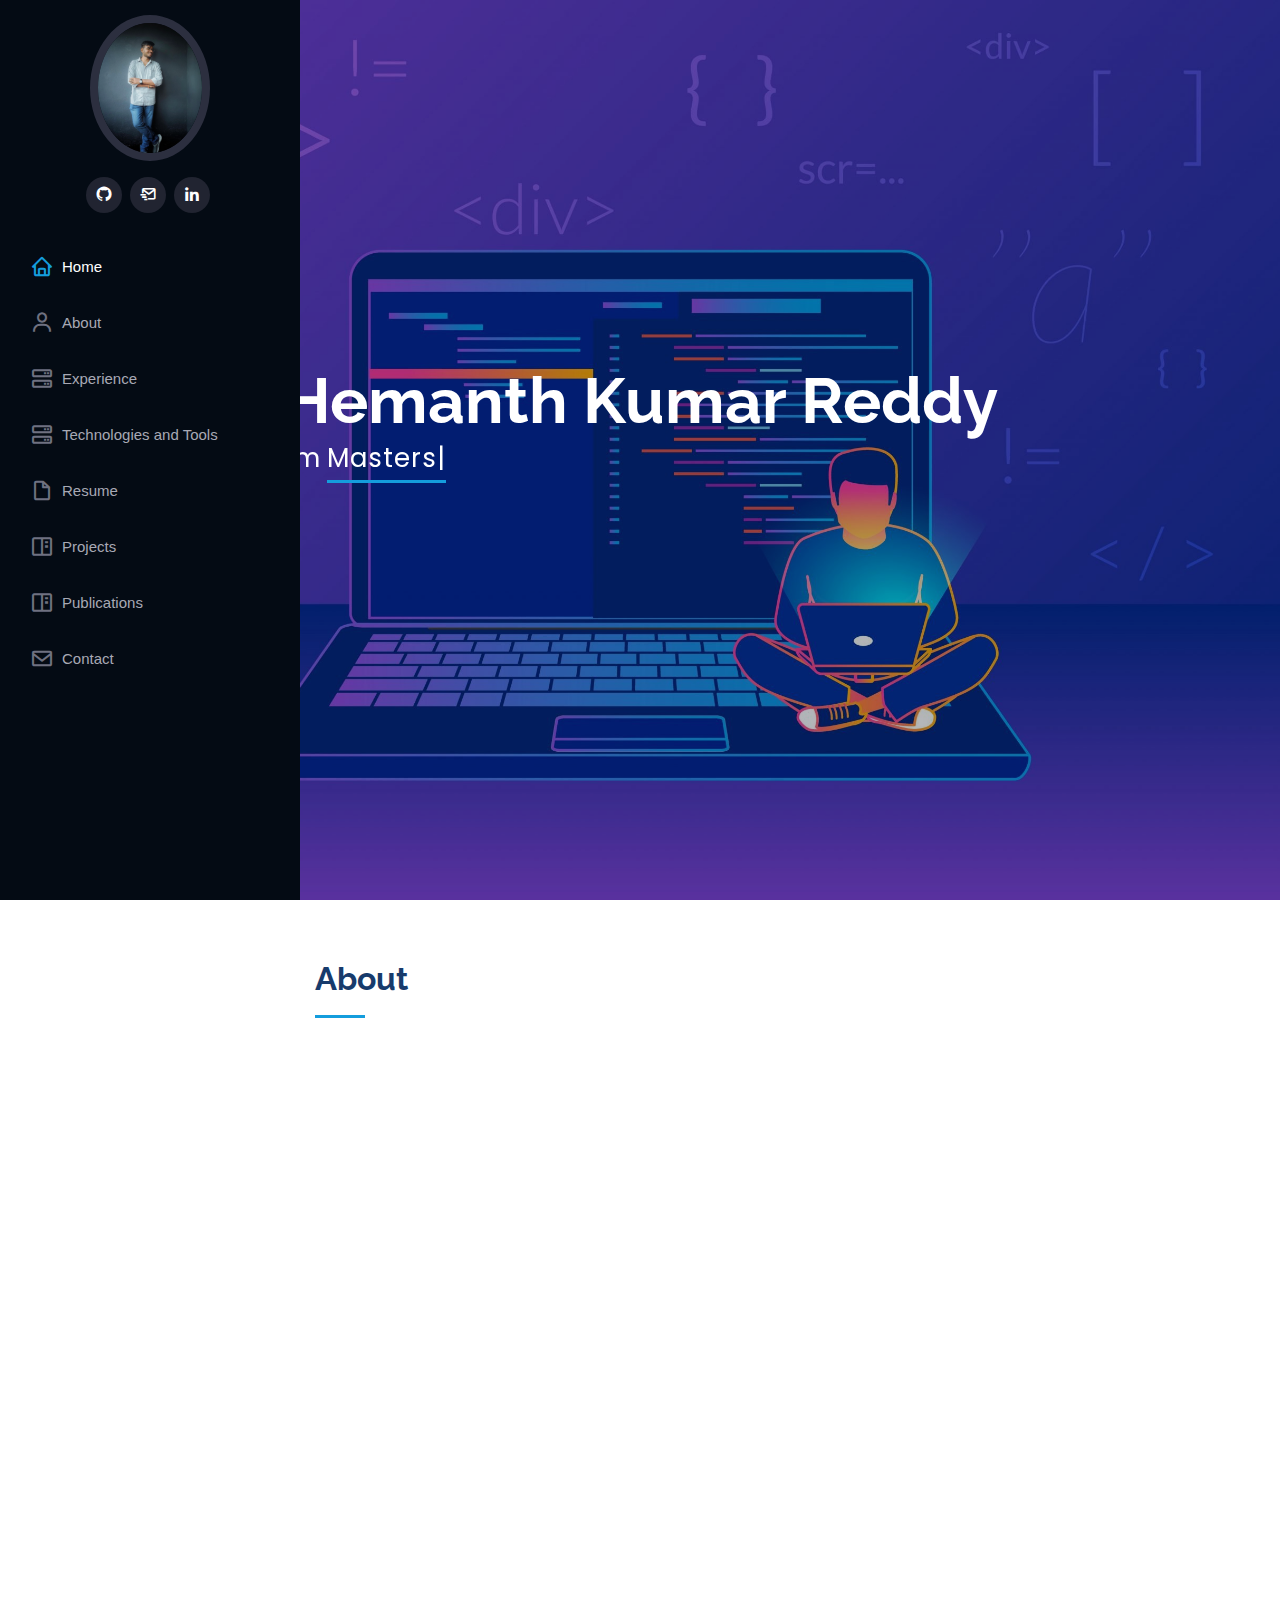
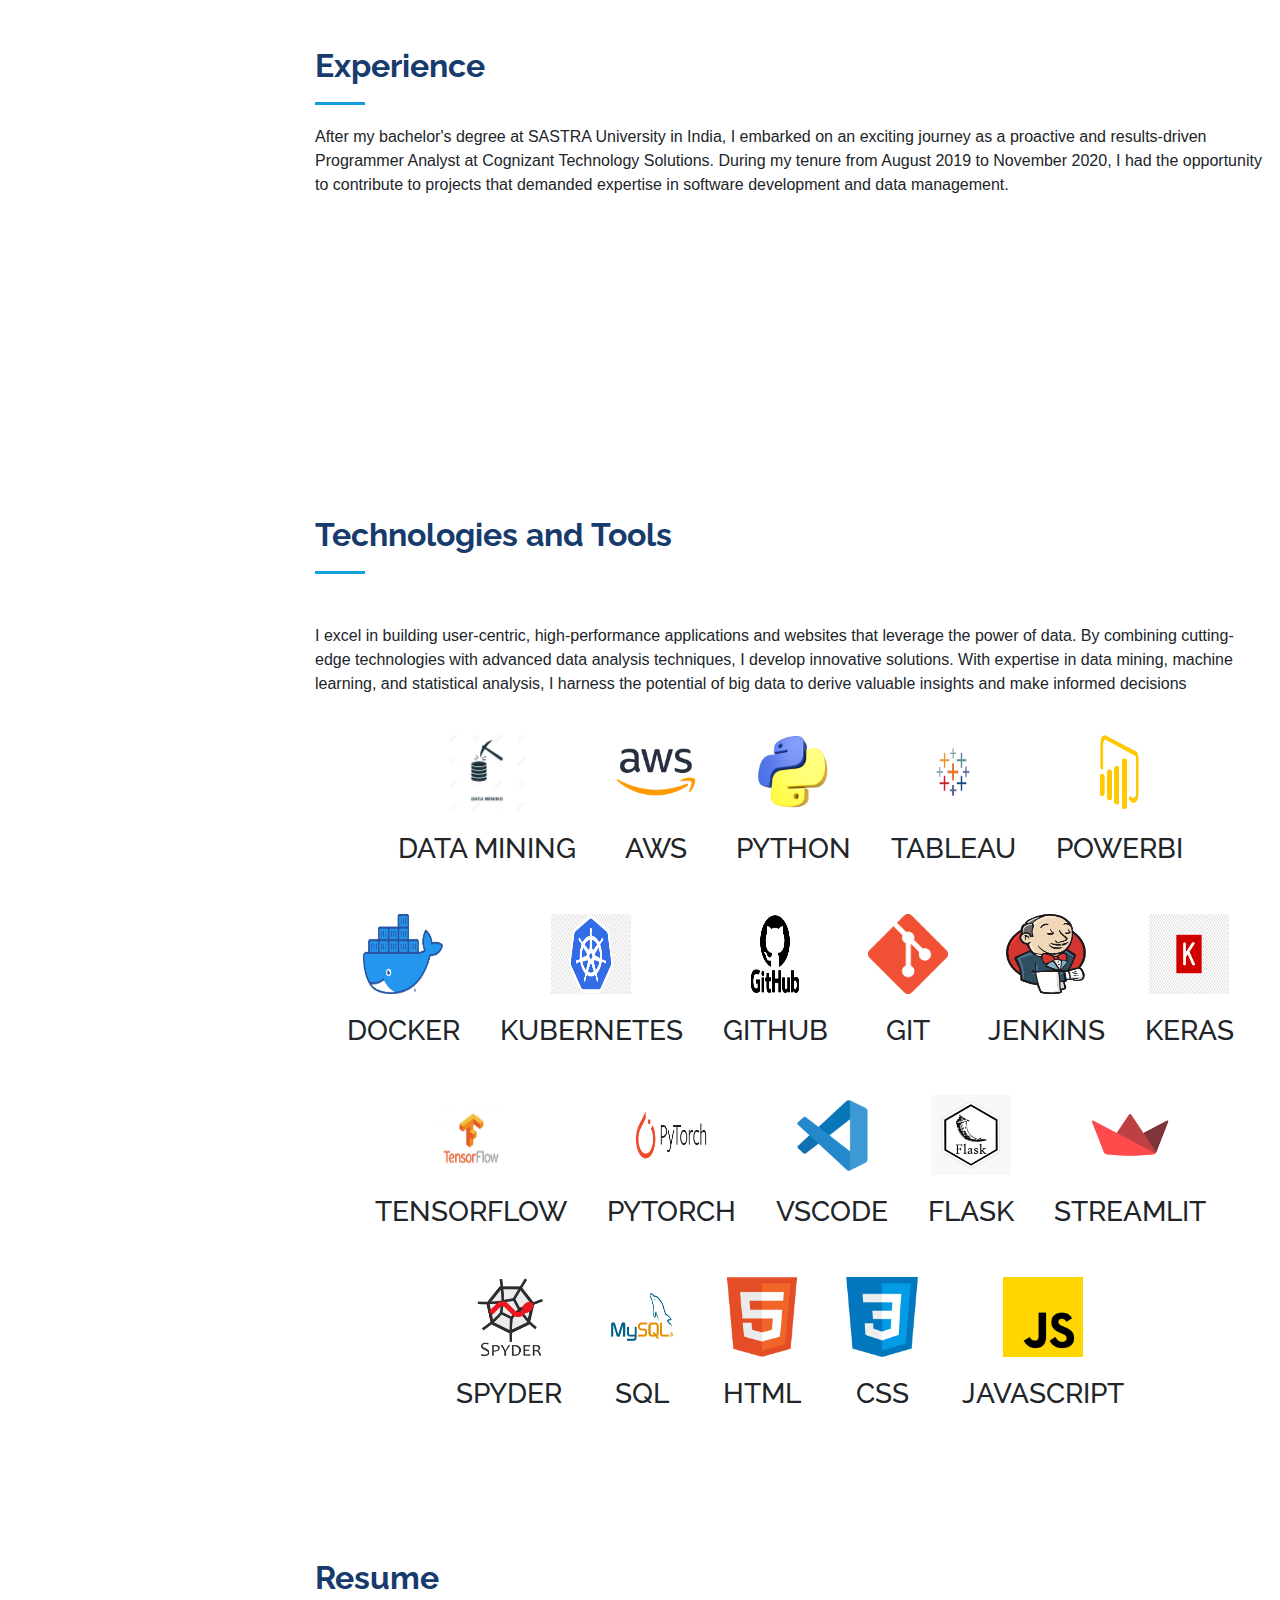
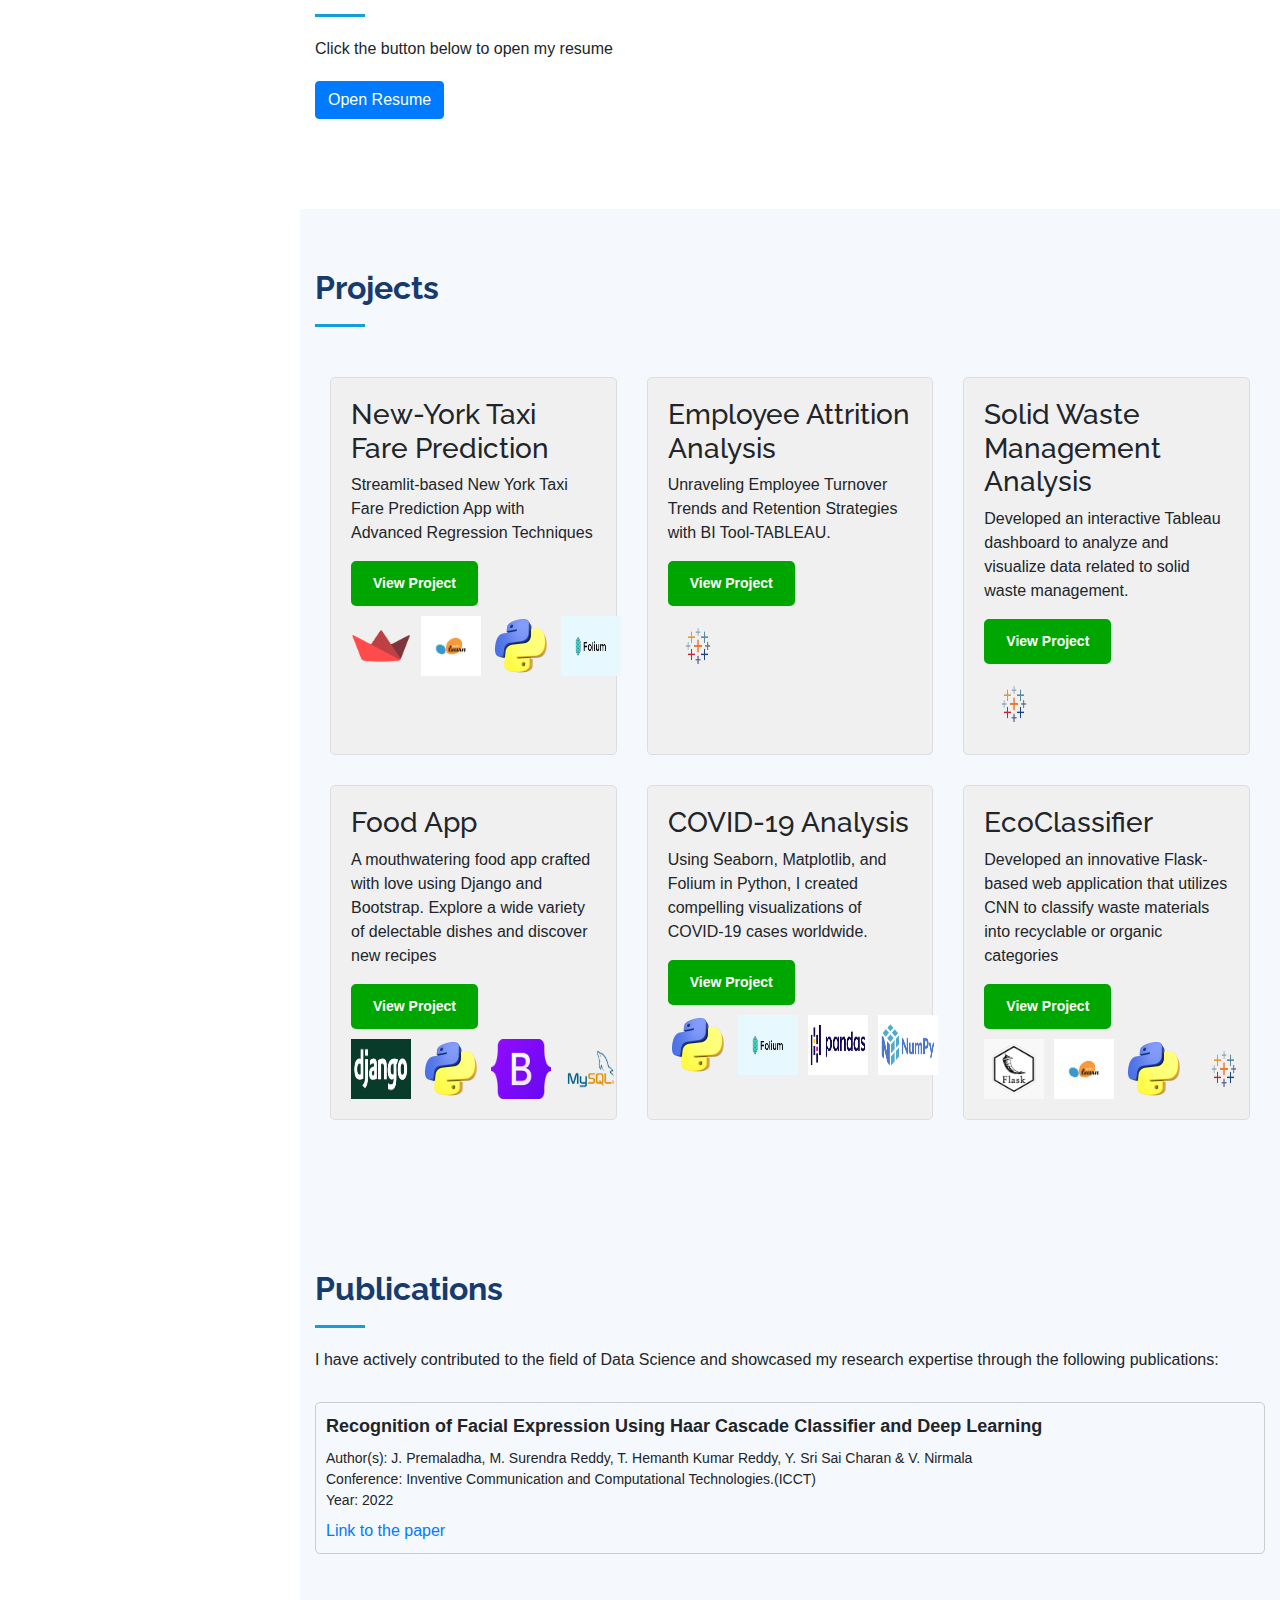
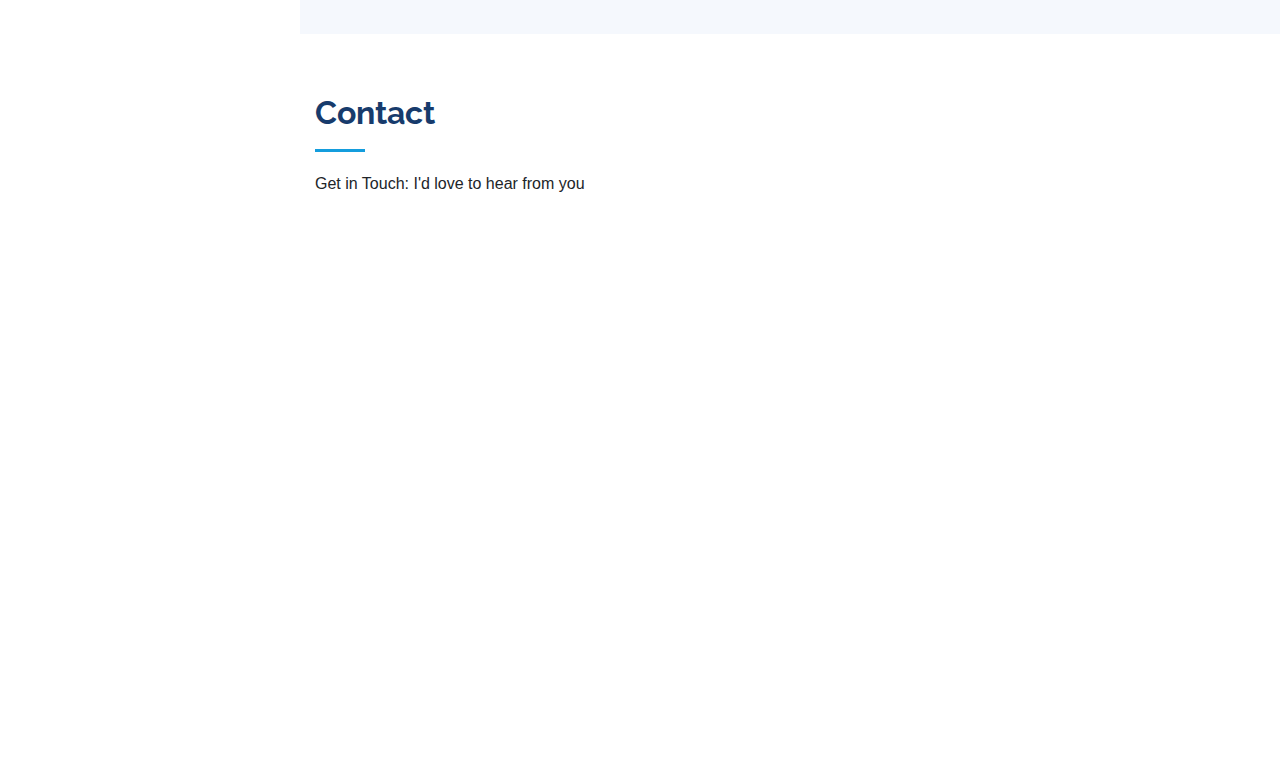
==== commit 24135a4e: "Update index.html" ====
--- a/index.html
+++ b/index.html
@@ -299,7 +299,7 @@
           <h2>Resume</h2>
           <p class="resume-text">Click the button below to open my resume</p>
           <div class="button-container">
-            <a href="assets/Hemanth Tiyyagura-Resume.pdf" target="_blank" class="btn btn-primary arrow-btn">Open Resume</a>
+            <a href="Hemanth Tiyyagura Resume.pdf" target="_blank" class="btn btn-primary arrow-btn">Open Resume</a>
           </div>
         </div>
     
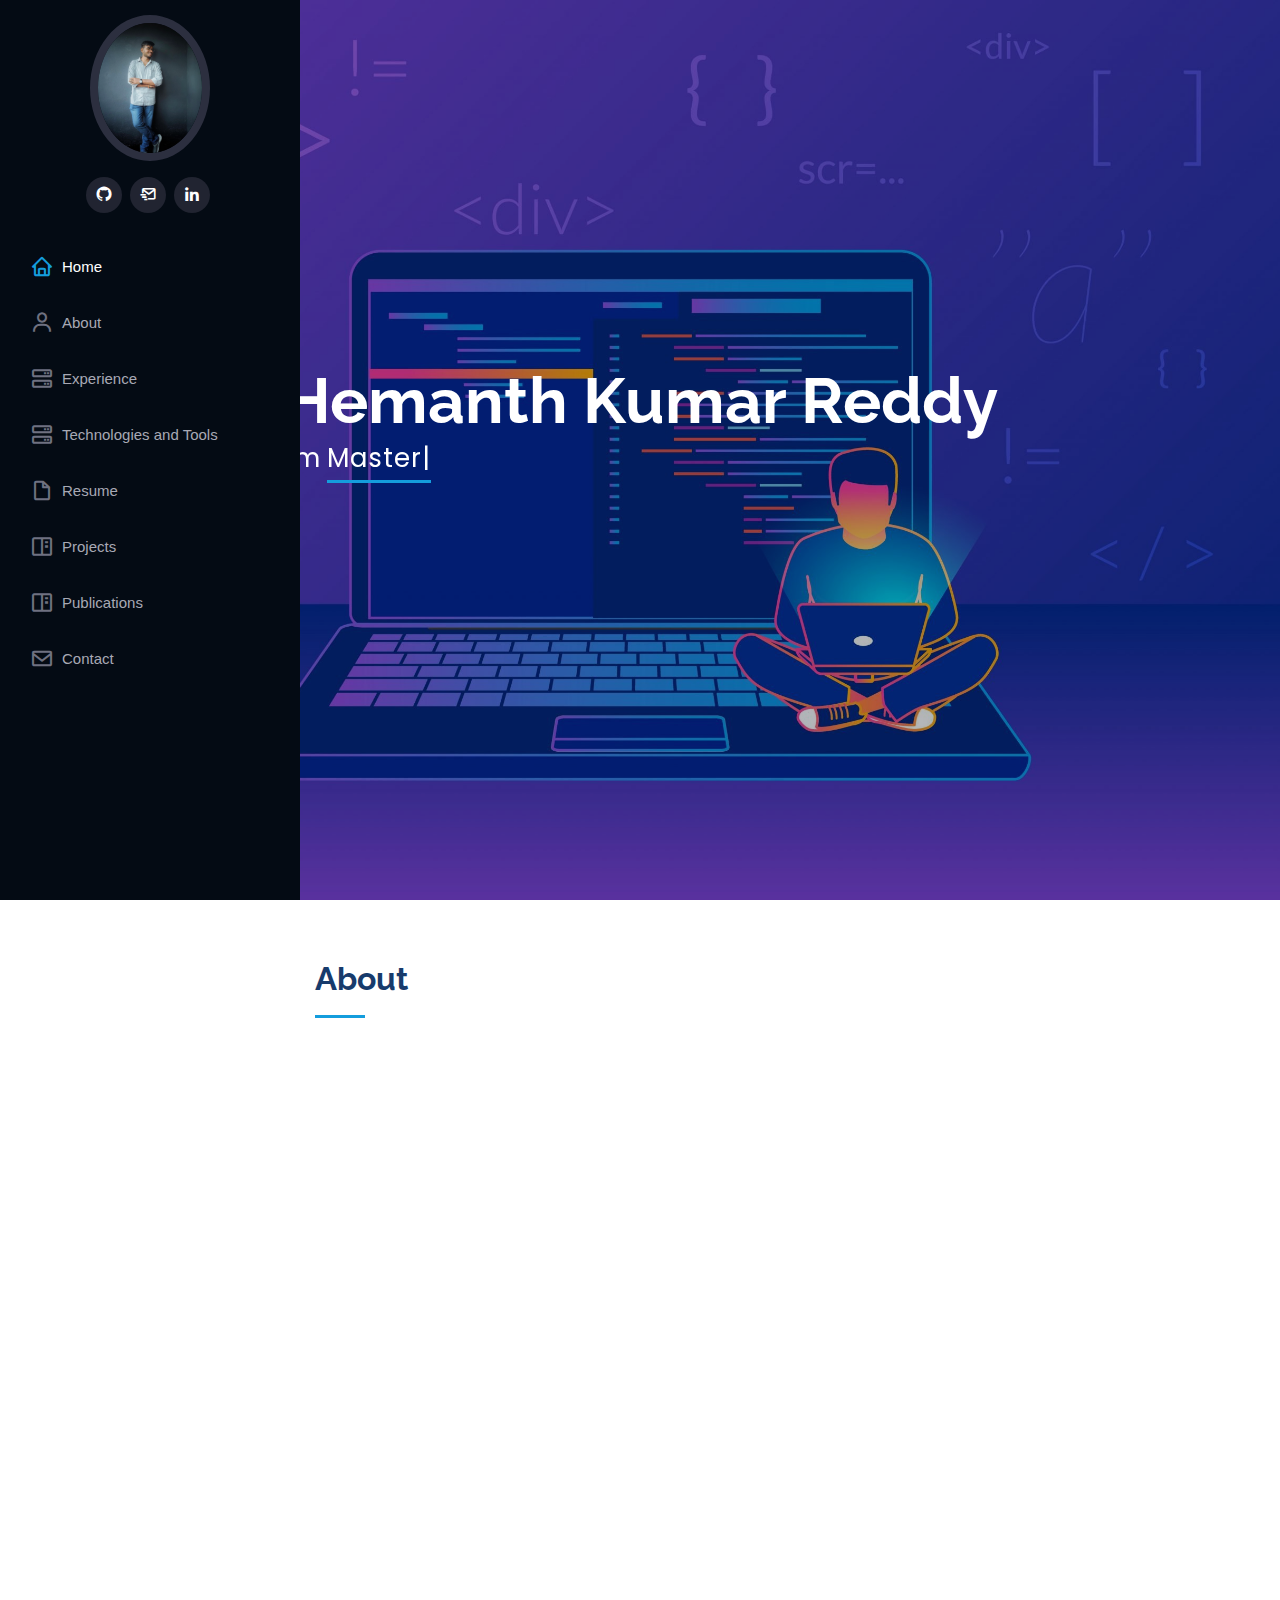
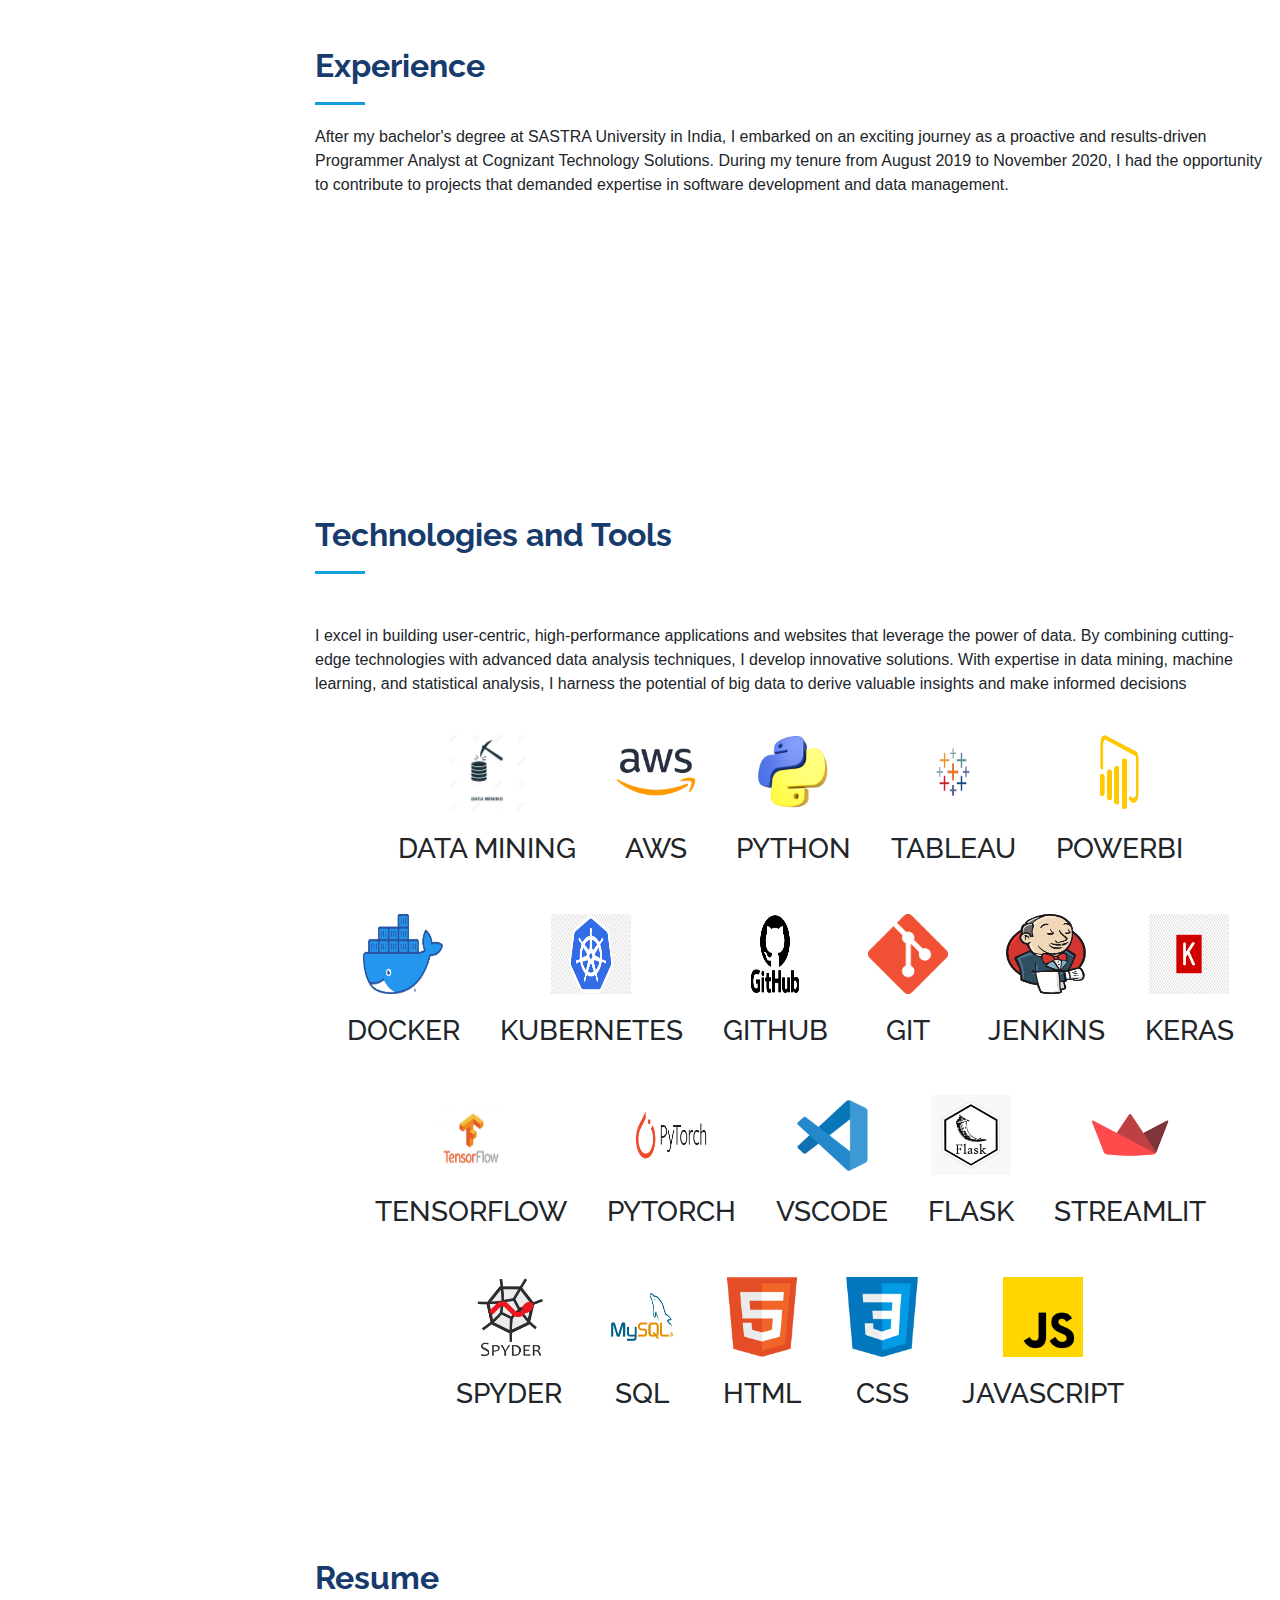
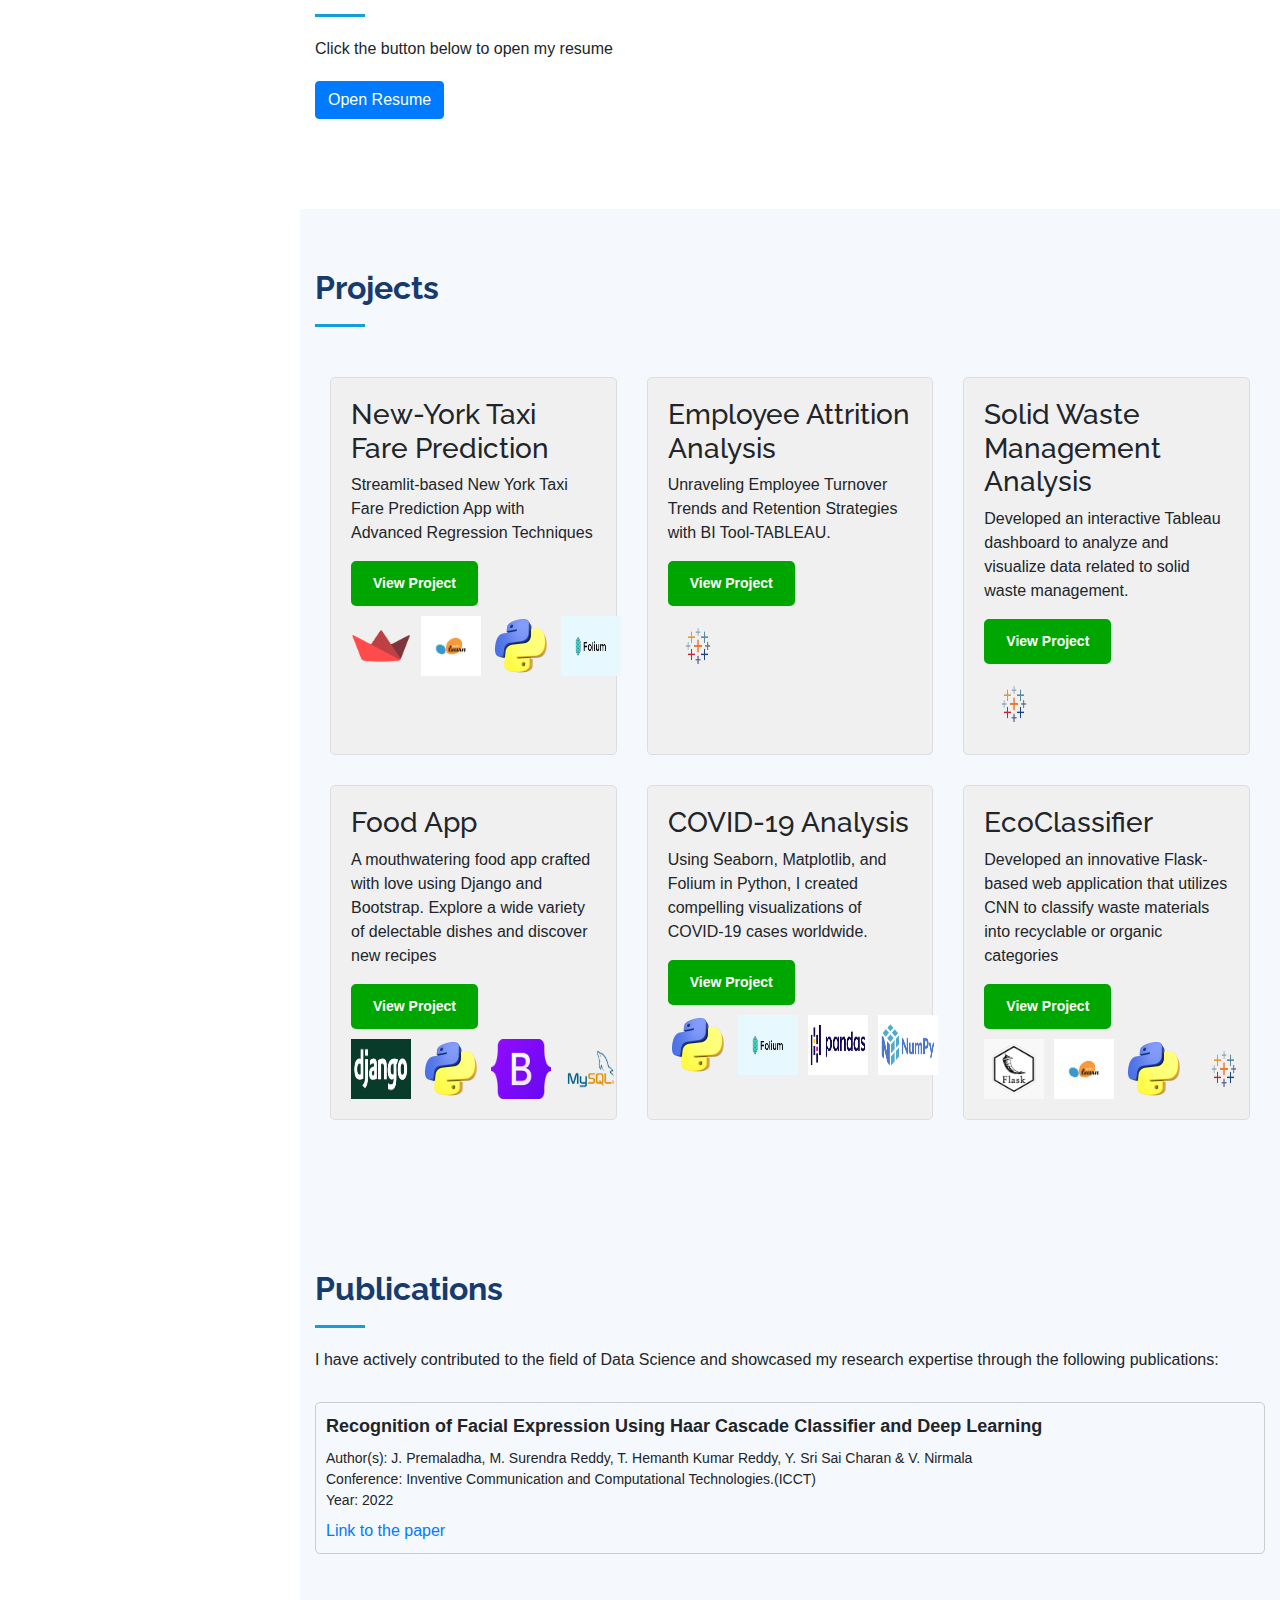
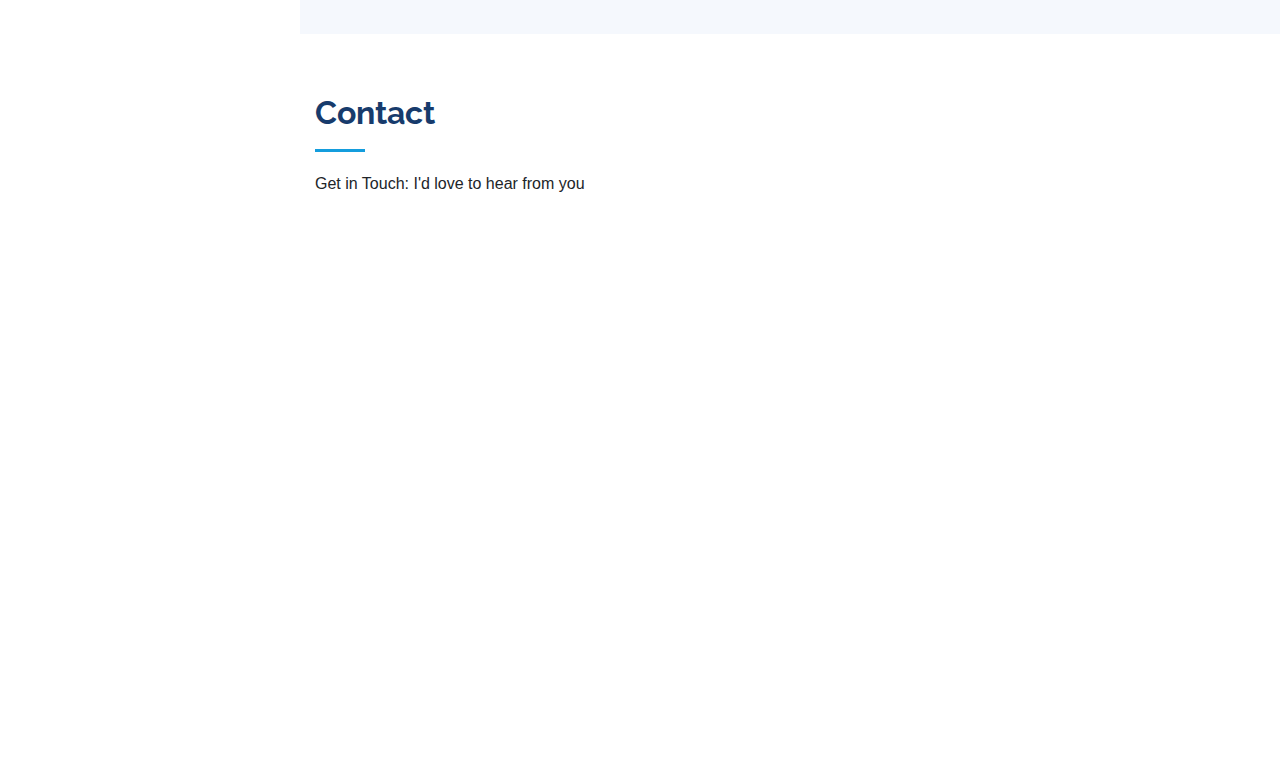
==== commit 95cc9153: "Update index.html" ====
--- a/index.html
+++ b/index.html
@@ -299,7 +299,7 @@
           <h2>Resume</h2>
           <p class="resume-text">Click the button below to open my resume</p>
           <div class="button-container">
-            <a href="Hemanth Tiyyagura Resume.pdf" target="_blank" class="btn btn-primary arrow-btn">Open Resume</a>
+            <a href="assets/Hemanth Tiyyagura Resume.pdf" target="_blank" class="btn btn-primary arrow-btn">Open Resume</a>
           </div>
         </div>
     
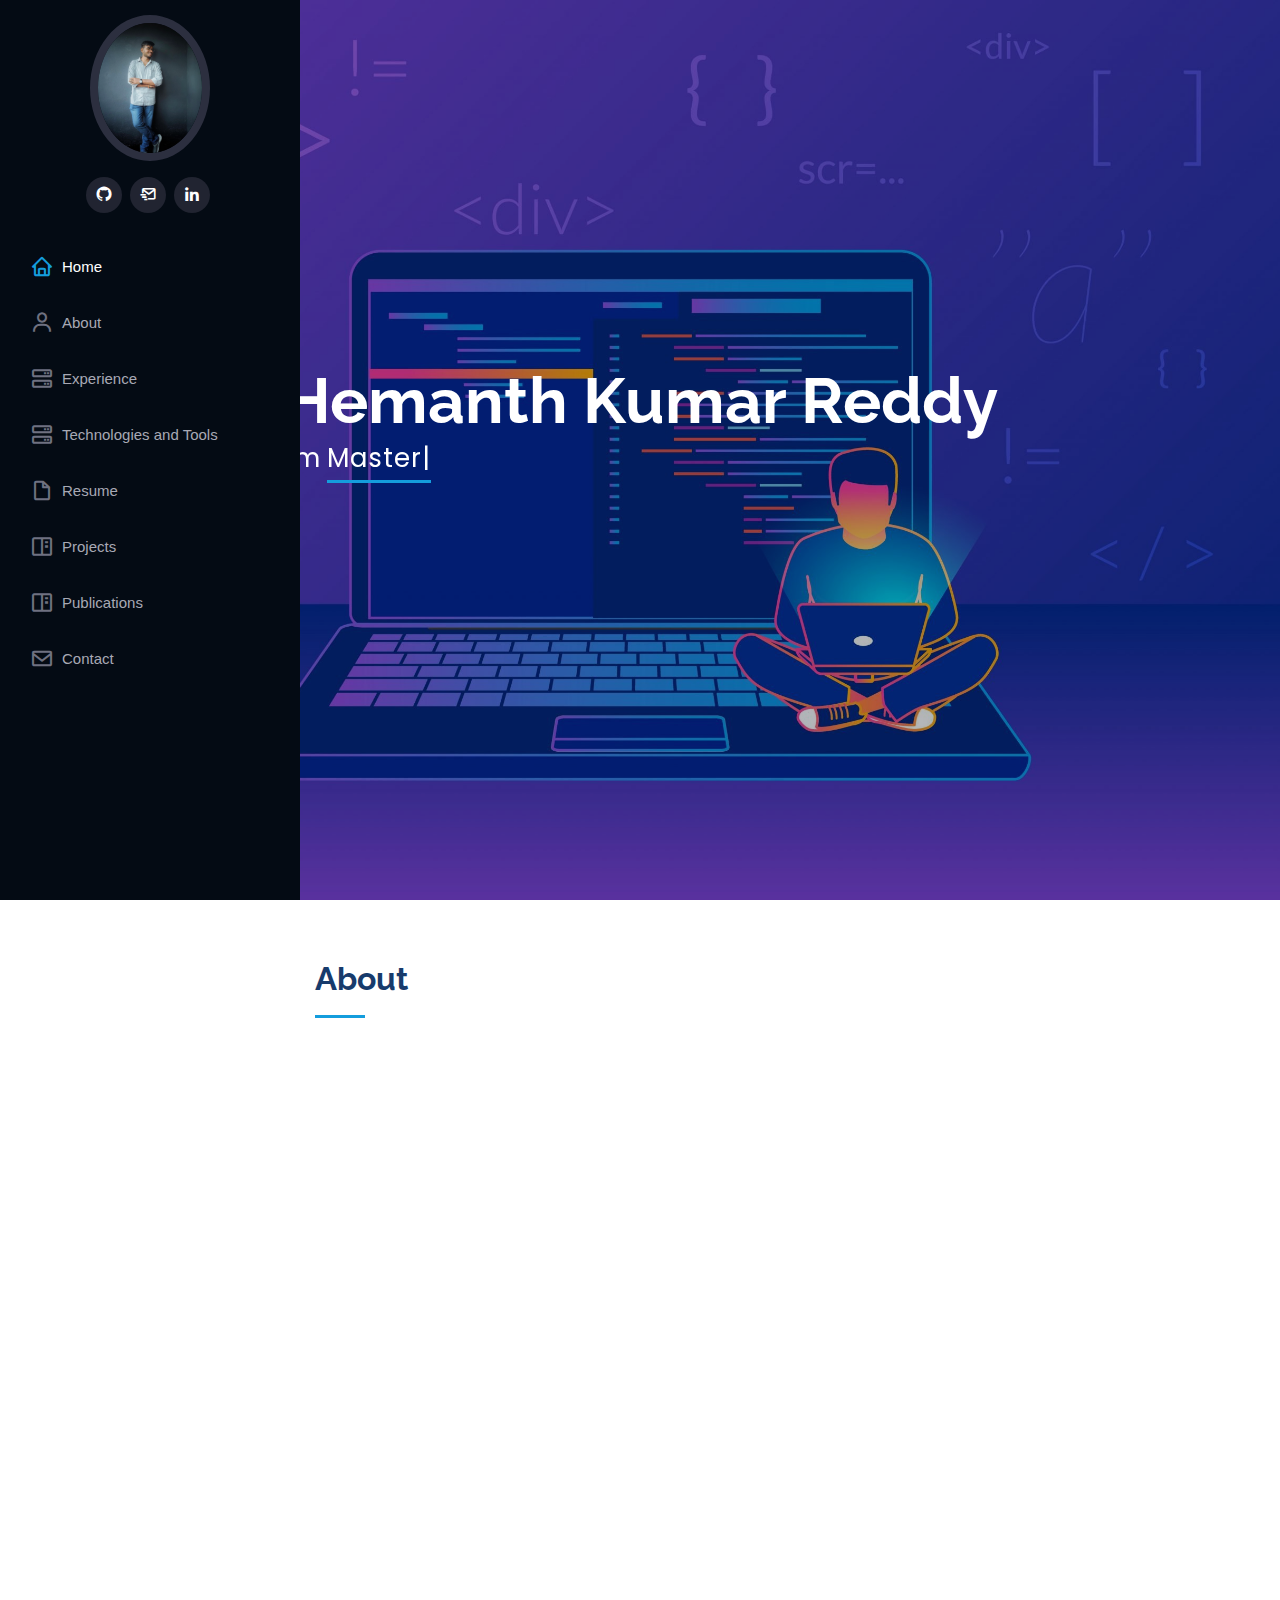
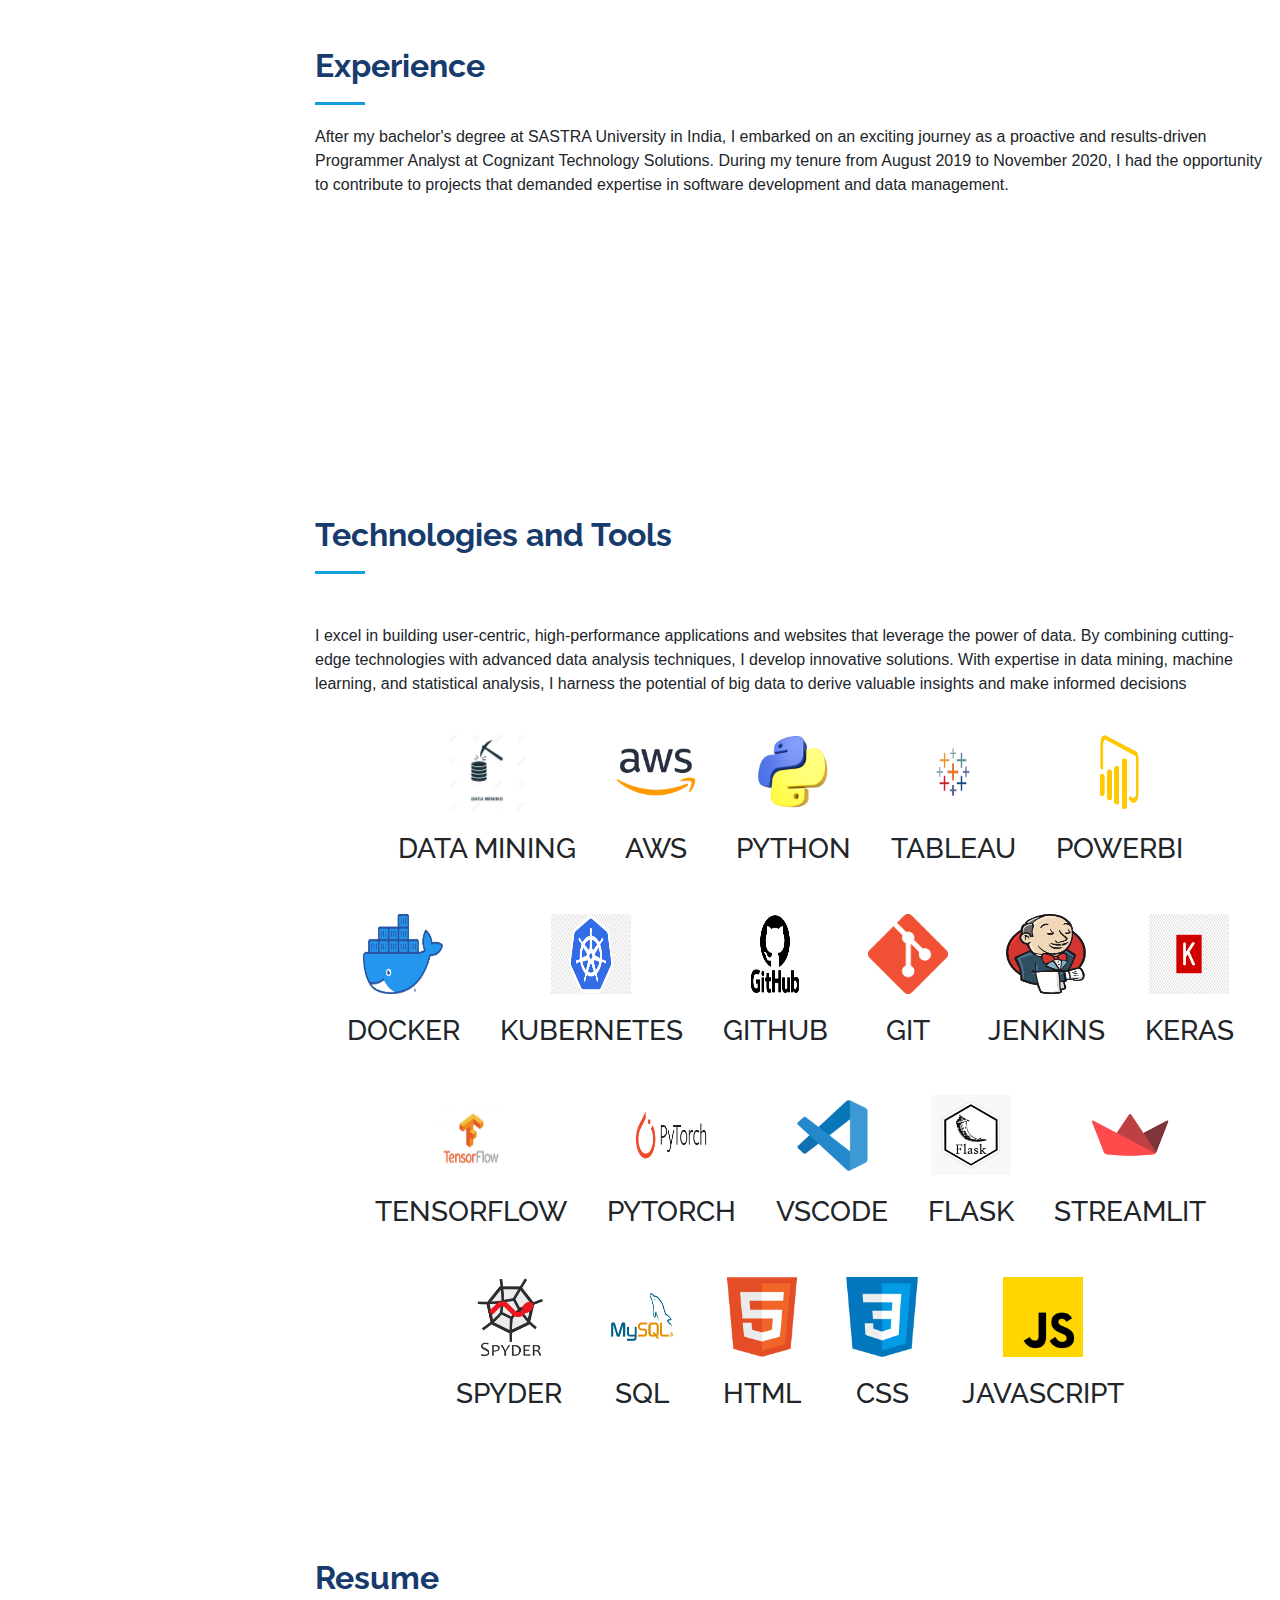
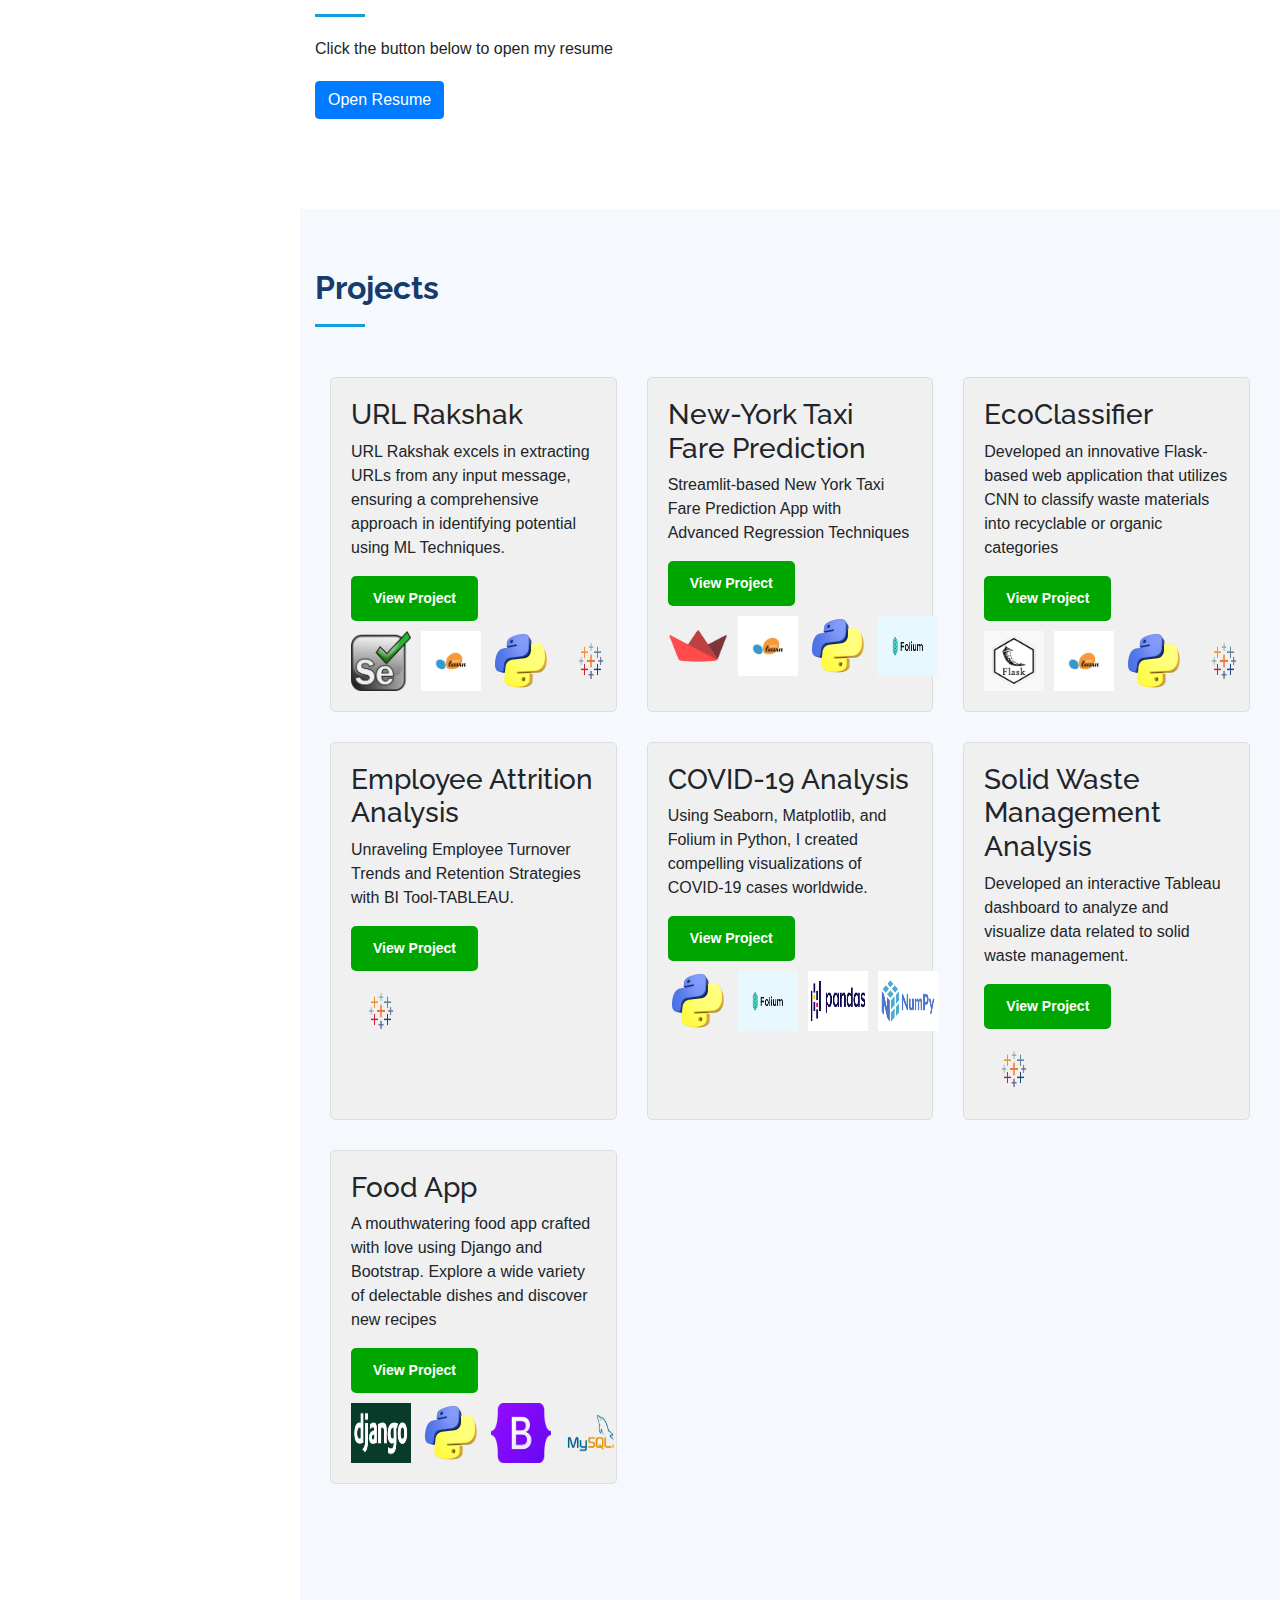
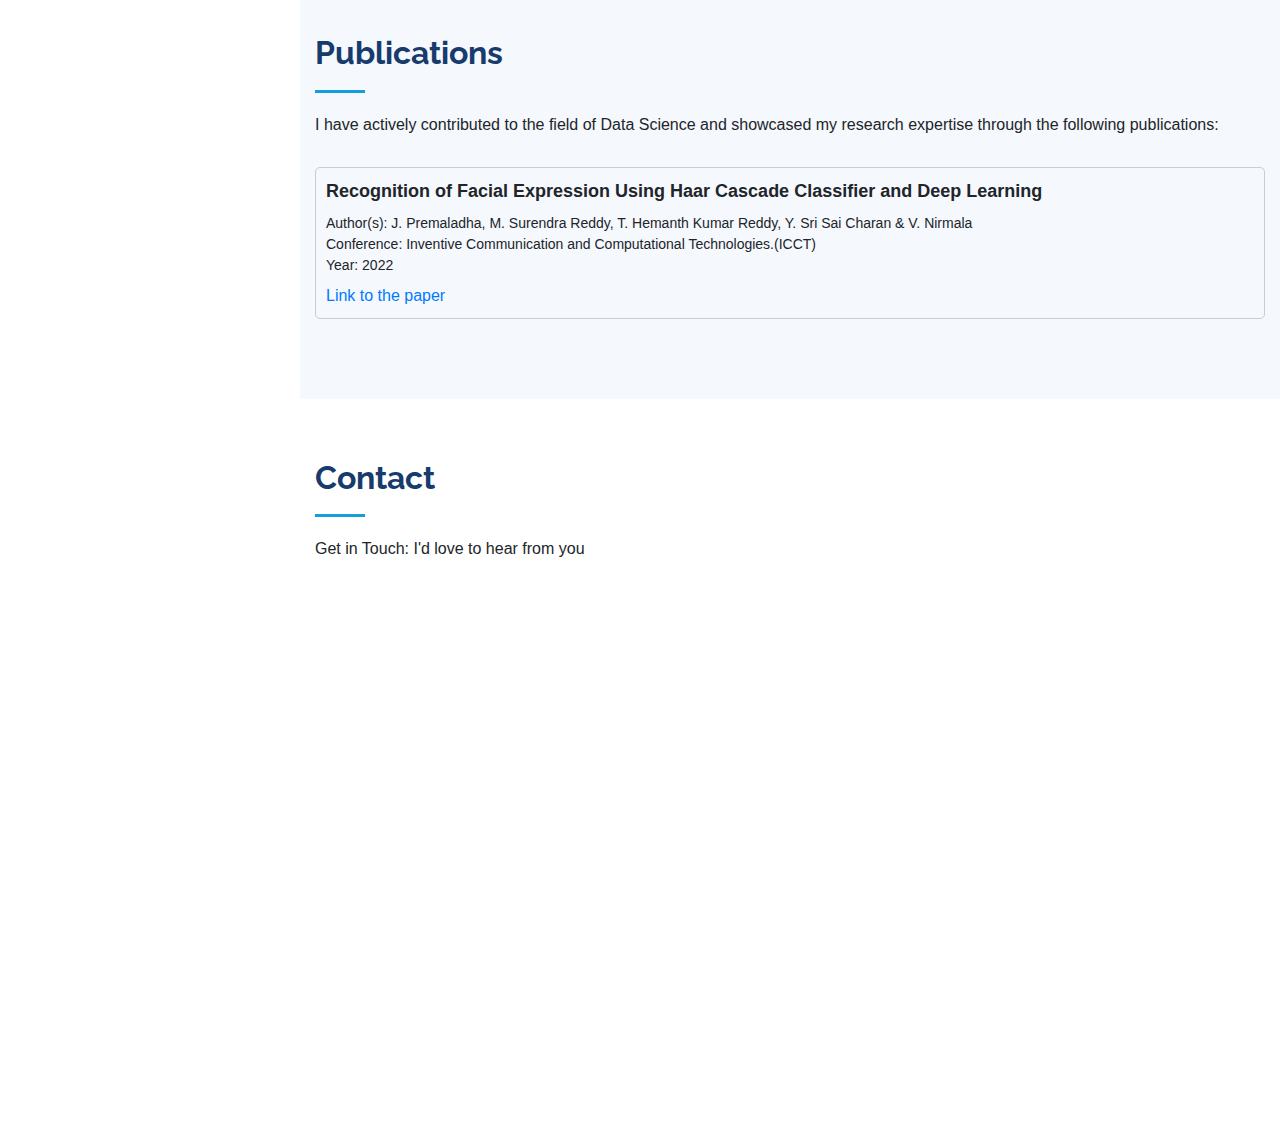
==== commit 01be1ef1: "Add files via upload" ====
--- a/index.html
+++ b/index.html
@@ -440,6 +440,26 @@
             <div class="col-md-4">
               <div class="project-container d-flex h-100 flex-column">
                 <div class="project-box">
+                  <h3>URL Rakshak</h3>
+                  <p>URL Rakshak excels in extracting URLs from any input message, ensuring a comprehensive approach in identifying potential using ML Techniques.</p>
+                  <a href="https://github.com/nanihemanth/SafeURLInspector_FE" class="view-project-link" style="display: inline-block; padding: 10px 20px; font-size: 14px; font-weight: bold; color: #fff; background-color: #00a600; border: 2px solid #00a600; border-radius: 5px; text-decoration: none; transition: background-color 0.3s ease;">View Project</a>
+                  <div class="logo-container">
+                    <img src="assets/img/selenium.png" alt="Streamlit" class="logo">
+                    <img src="assets/img/scikit.png" alt="HTML/CSS" class="logo">
+                    <img src="assets/img/python.png" alt="Tableau" class="logo">
+                    <img src="assets/img/tab.png" alt="Tableau" class="logo">
+                    <!-- Replace with actual URLs for Tableau and HTML/CSS logos -->
+                  </div>
+                </div>
+              </div>
+            </div>
+
+            
+      
+            <!-- Project 2 -->
+            <div class="col-md-4">
+              <div class="project-container d-flex h-100 flex-column">
+                <div class="project-box">
                   <h3>New-York Taxi Fare Prediction</h3>
                   <p>Streamlit-based New York Taxi Fare Prediction App with Advanced Regression Techniques</p>
                   <a href="https://github.com/nanihemanth/New-York-Taxi-Fare-Prediction" class="view-project-link" style="display: inline-block; padding: 10px 20px; font-size: 14px; font-weight: bold; color: #fff; background-color: #00a600; border: 2px solid #00a600; border-radius: 5px; text-decoration: none; transition: background-color 0.3s ease;">View Project</a>
@@ -453,33 +473,21 @@
                 </div>
               </div>
             </div>
-      
-            <!-- Project 2 -->
-            <div class="col-md-4">
-              <div class="project-container d-flex h-100 flex-column">
-                <div class="project-box">
-                  <h3>Employee Attrition Analysis</h3>
-                  <p>Unraveling Employee Turnover Trends and Retention Strategies with BI Tool-TABLEAU.</p>
-                  <a href="attrition.html" class="view-project-link" style="display: inline-block; padding: 10px 20px; font-size: 14px; font-weight: bold; color: #fff; background-color: #00a600; border: 2px solid #00a600; border-radius: 5px; text-decoration: none; transition: background-color 0.3s ease;">View Project</a>
-                  <div class="logo-container">
-                    <img src="assets/img/tab.png" alt="Tableau" class="logo">
-                  
-                    <!-- Replace with actual URLs for Python and Machine Learning logos -->
-                  </div>
-                </div>
-              </div>
-            </div>
-      
+
             <!-- Project 3 -->
             <div class="col-md-4">
               <div class="project-container d-flex h-100 flex-column">
                 <div class="project-box">
-                  <h3>Solid Waste Management Analysis</h3>
-                  <p>Developed an interactive Tableau dashboard to analyze and visualize data related to solid waste management.</p>
-                  <a href="tab.html" class="view-project-link" style="display: inline-block; padding: 10px 20px; font-size: 14px; font-weight: bold; color: #fff; background-color: #00a600; border: 2px solid #00a600; border-radius: 5px; text-decoration: none; transition: background-color 0.3s ease;">View Project</a>
+                  <h3>EcoClassifier</h3>
+                  <p>Developed an innovative Flask-based web application that utilizes CNN to classify waste materials into recyclable or
+                    organic categories</p>
+                  <a href="https://github.com/nanihemanth/EcoClassifier" class="view-project-link" style="display: inline-block; padding: 10px 20px; font-size: 14px; font-weight: bold; color: #fff; background-color: #00a600; border: 2px solid #00a600; border-radius: 5px; text-decoration: none; transition: background-color 0.3s ease;">View Project</a>
                   <div class="logo-container">
+                    <img src="assets/img/flask.jpg" alt="flask" class="logo">
+                    <img src="assets/img/scikit.png" alt="HTML/CSS" class="logo">
+                    <img src="assets/img/python.png" alt="python" class="logo">
                     <img src="assets/img/tab.png" alt="Tableau" class="logo">
-                    <!-- Replace with actual URLs for React and Node.js logos -->
+                    <!-- Replace with actual URLs for MongoDB, Express.js, React, and Node.js logos -->
                   </div>
                 </div>
               </div>
@@ -488,23 +496,22 @@
       
           <!-- Row 2 -->
           <div class="row">
-            <!-- Project 4 -->
-            <div class="col-md-4">
-              <div class="project-container d-flex h-100 flex-column">
-                <div class="project-box">
-                  <h3>Food App</h3>
-                  <p>A mouthwatering food app crafted with love using Django and Bootstrap. Explore a wide variety of delectable dishes and discover new recipes</p>
-                  <a href="https://github.com/nanihemanth/Food-App" class="view-project-link" style="display: inline-block; padding: 10px 20px; font-size: 14px; font-weight: bold; color: #fff; background-color: #00a600; border: 2px solid #00a600; border-radius: 5px; text-decoration: none; transition: background-color 0.3s ease;">View Project</a>
-                  <div class="logo-container">
-                    <img src="assets/img/django.png" alt="Django" class="logo">
-                    <img src="assets/img/python.png" alt="python" class="logo">
-                    <img src="assets/img/Bootstrap.png" alt="bootstrap" class="logo">
-                    <img src="assets/img/sql.png" alt="sql" class="logo">
-                    <!-- Replace with actual URLs for D3.js and JavaScript logos -->
-                  </div>
+           <!-- Project 4 -->
+           <div class="col-md-4">
+            <div class="project-container d-flex h-100 flex-column">
+              <div class="project-box">
+                <h3>Employee Attrition Analysis</h3>
+                <p>Unraveling Employee Turnover Trends and Retention Strategies with BI Tool-TABLEAU.</p>
+                <a href="attrition.html" class="view-project-link" style="display: inline-block; padding: 10px 20px; font-size: 14px; font-weight: bold; color: #fff; background-color: #00a600; border: 2px solid #00a600; border-radius: 5px; text-decoration: none; transition: background-color 0.3s ease;">View Project</a>
+                <div class="logo-container">
+                  <img src="assets/img/tab.png" alt="Tableau" class="logo">
+                
+                  <!-- Replace with actual URLs for Python and Machine Learning logos -->
                 </div>
               </div>
             </div>
+          </div>
+          
       
             <!-- Project 5 -->
             <div class="col-md-4">
@@ -525,24 +532,44 @@
             </div>
       
             <!-- Project 6 -->
+
             <div class="col-md-4">
               <div class="project-container d-flex h-100 flex-column">
                 <div class="project-box">
-                  <h3>EcoClassifier</h3>
-                  <p>Developed an innovative Flask-based web application that utilizes CNN to classify waste materials into recyclable or
-                    organic categories</p>
-                  <a href="https://github.com/nanihemanth/EcoClassifier" class="view-project-link" style="display: inline-block; padding: 10px 20px; font-size: 14px; font-weight: bold; color: #fff; background-color: #00a600; border: 2px solid #00a600; border-radius: 5px; text-decoration: none; transition: background-color 0.3s ease;">View Project</a>
+                  <h3>Solid Waste Management Analysis</h3>
+                  <p>Developed an interactive Tableau dashboard to analyze and visualize data related to solid waste management.</p>
+                  <a href="tab.html" class="view-project-link" style="display: inline-block; padding: 10px 20px; font-size: 14px; font-weight: bold; color: #fff; background-color: #00a600; border: 2px solid #00a600; border-radius: 5px; text-decoration: none; transition: background-color 0.3s ease;">View Project</a>
                   <div class="logo-container">
-                    <img src="assets/img/flask.jpg" alt="flask" class="logo">
-                    <img src="assets/img/scikit.png" alt="HTML/CSS" class="logo">
-                    <img src="assets/img/python.png" alt="python" class="logo">
                     <img src="assets/img/tab.png" alt="Tableau" class="logo">
-                    <!-- Replace with actual URLs for MongoDB, Express.js, React, and Node.js logos -->
+                    <!-- Replace with actual URLs for React and Node.js logos -->
                   </div>
                 </div>
               </div>
             </div>
           </div>
+
+          <!-- Row 3 -->
+          <div class="row">
+            <!-- Project 6 -->
+            <div class="col-md-4">
+              <div class="project-container d-flex h-100 flex-column">
+                <div class="project-box">
+                  <h3>Food App</h3>
+                  <p>A mouthwatering food app crafted with love using Django and Bootstrap. Explore a wide variety of delectable dishes and discover new recipes</p>
+                  <a href="https://github.com/nanihemanth/Food-App" class="view-project-link" style="display: inline-block; padding: 10px 20px; font-size: 14px; font-weight: bold; color: #fff; background-color: #00a600; border: 2px solid #00a600; border-radius: 5px; text-decoration: none; transition: background-color 0.3s ease;">View Project</a>
+                  <div class="logo-container">
+                    <img src="assets/img/django.png" alt="Django" class="logo">
+                    <img src="assets/img/python.png" alt="python" class="logo">
+                    <img src="assets/img/Bootstrap.png" alt="bootstrap" class="logo">
+                    <img src="assets/img/sql.png" alt="sql" class="logo">
+                    <!-- Replace with actual URLs for D3.js and JavaScript logos -->
+                  </div>
+                </div>
+              </div>
+            </div>
+            
+
+          
       
         </div>
       
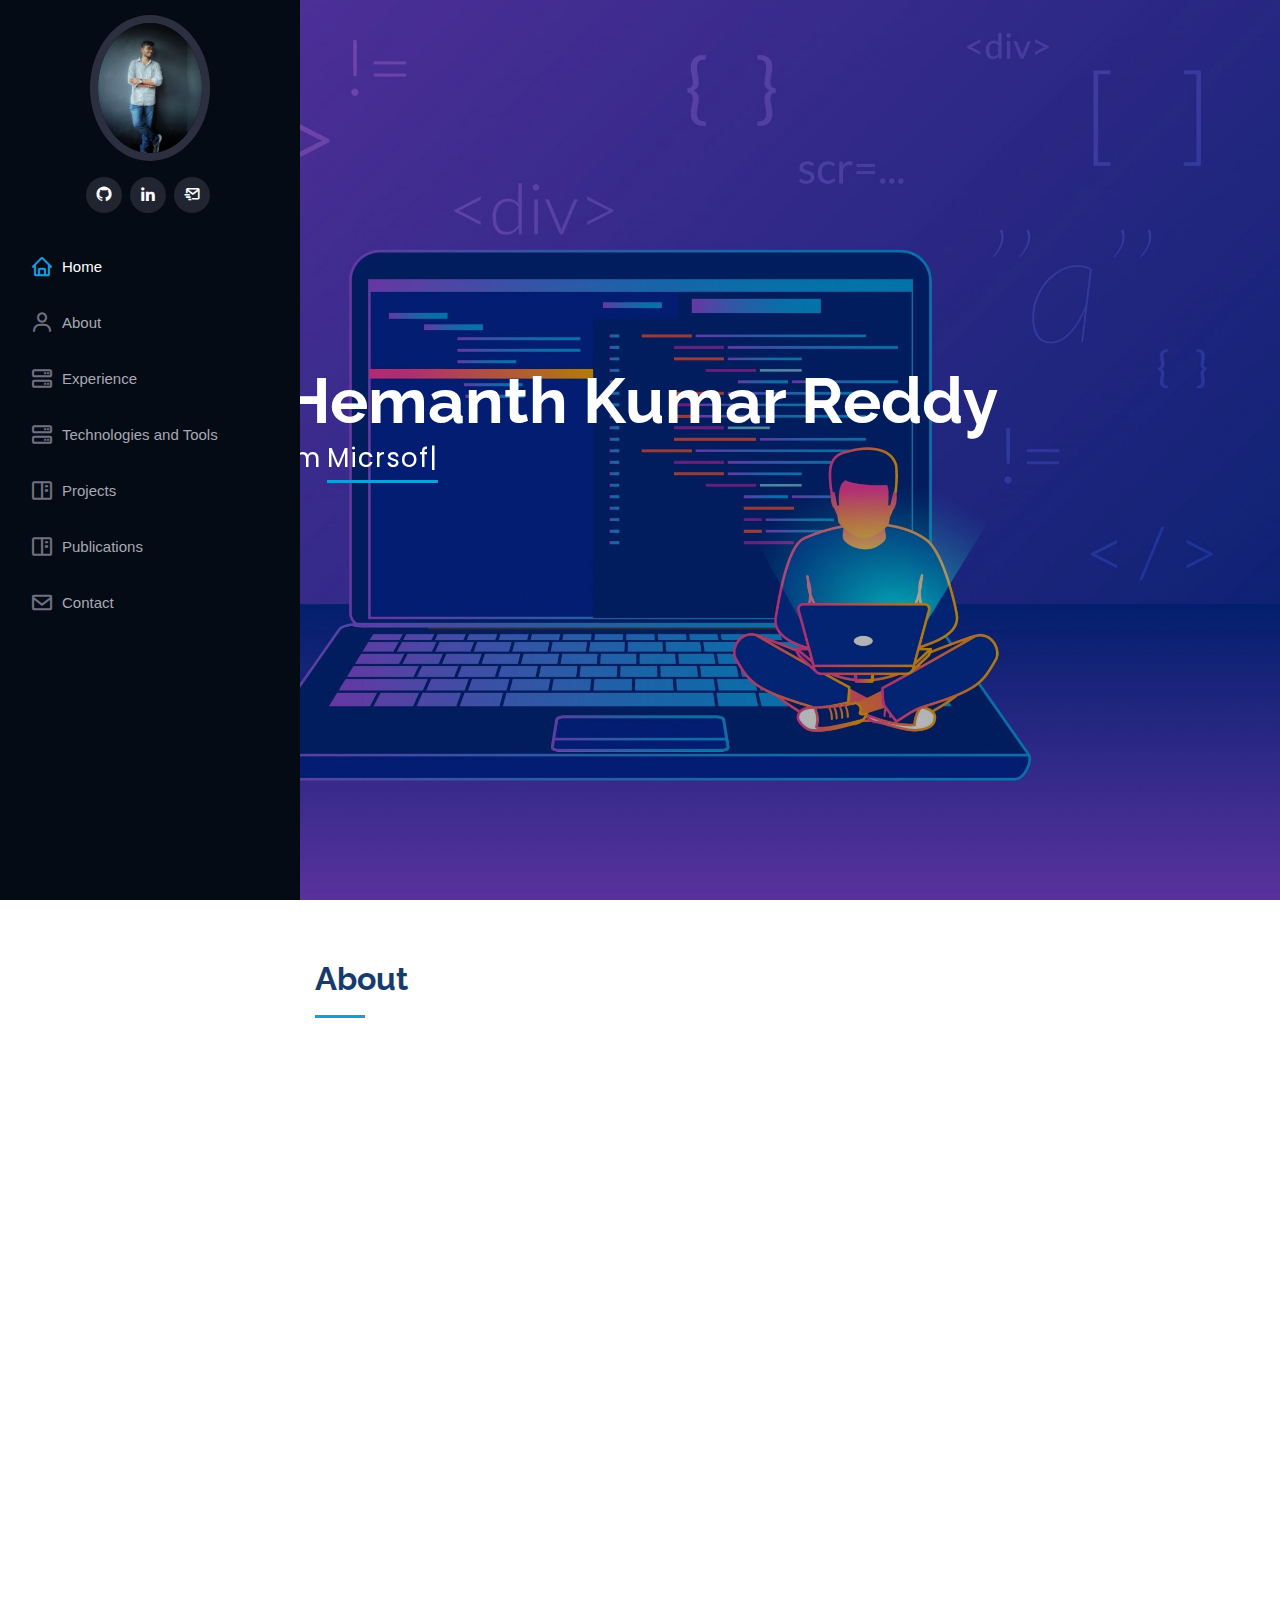
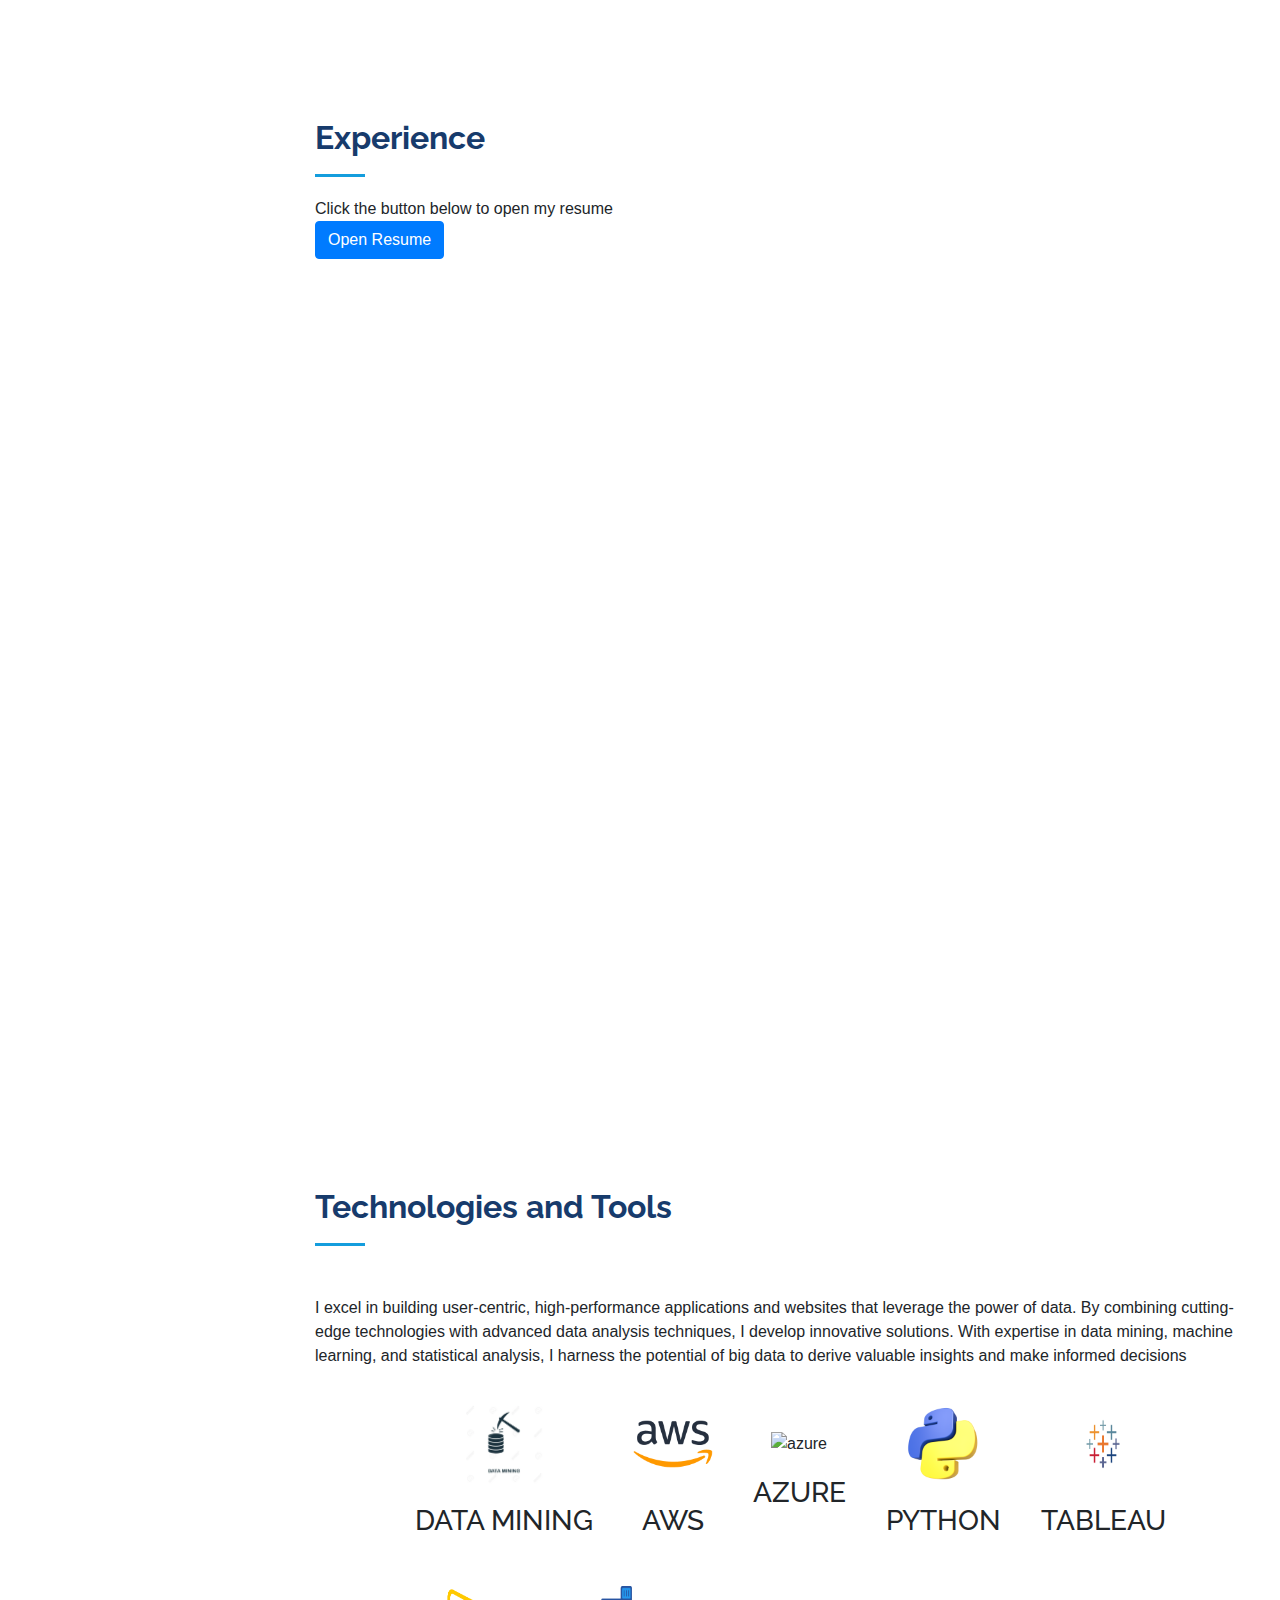
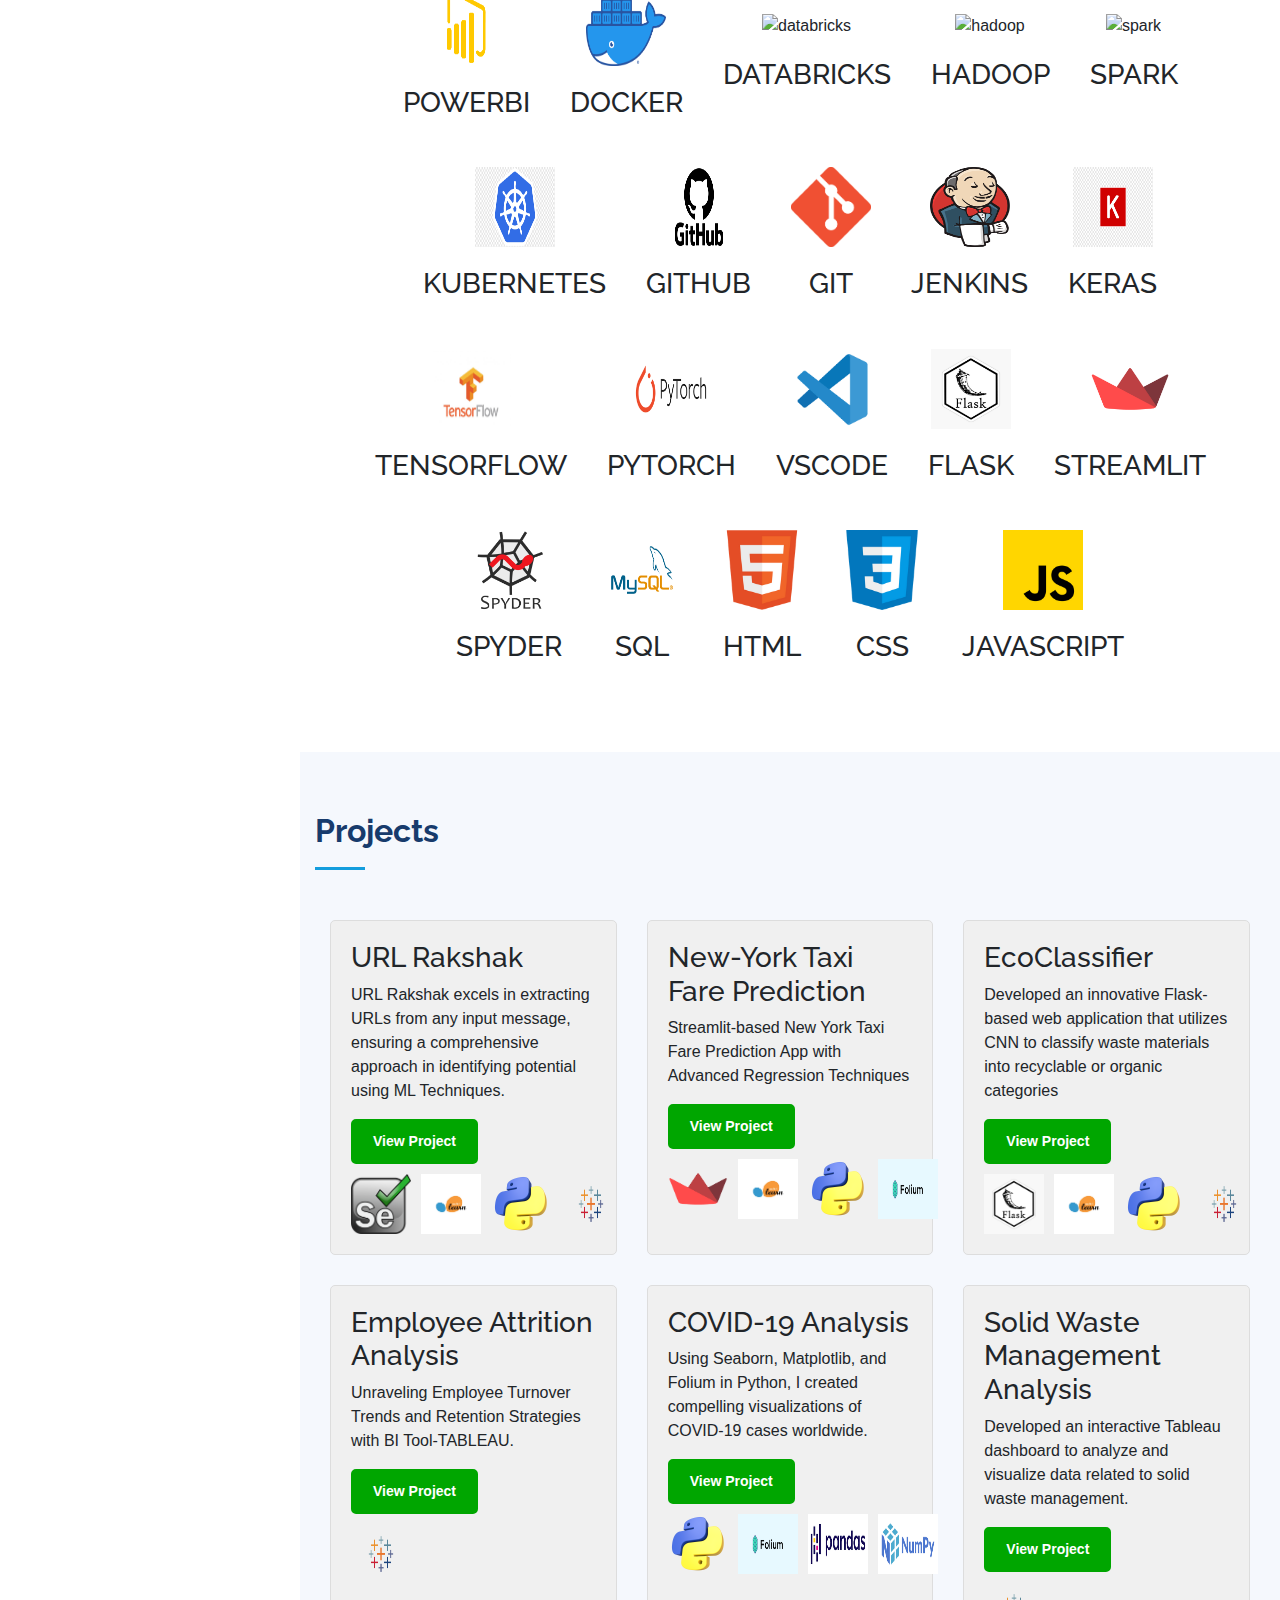
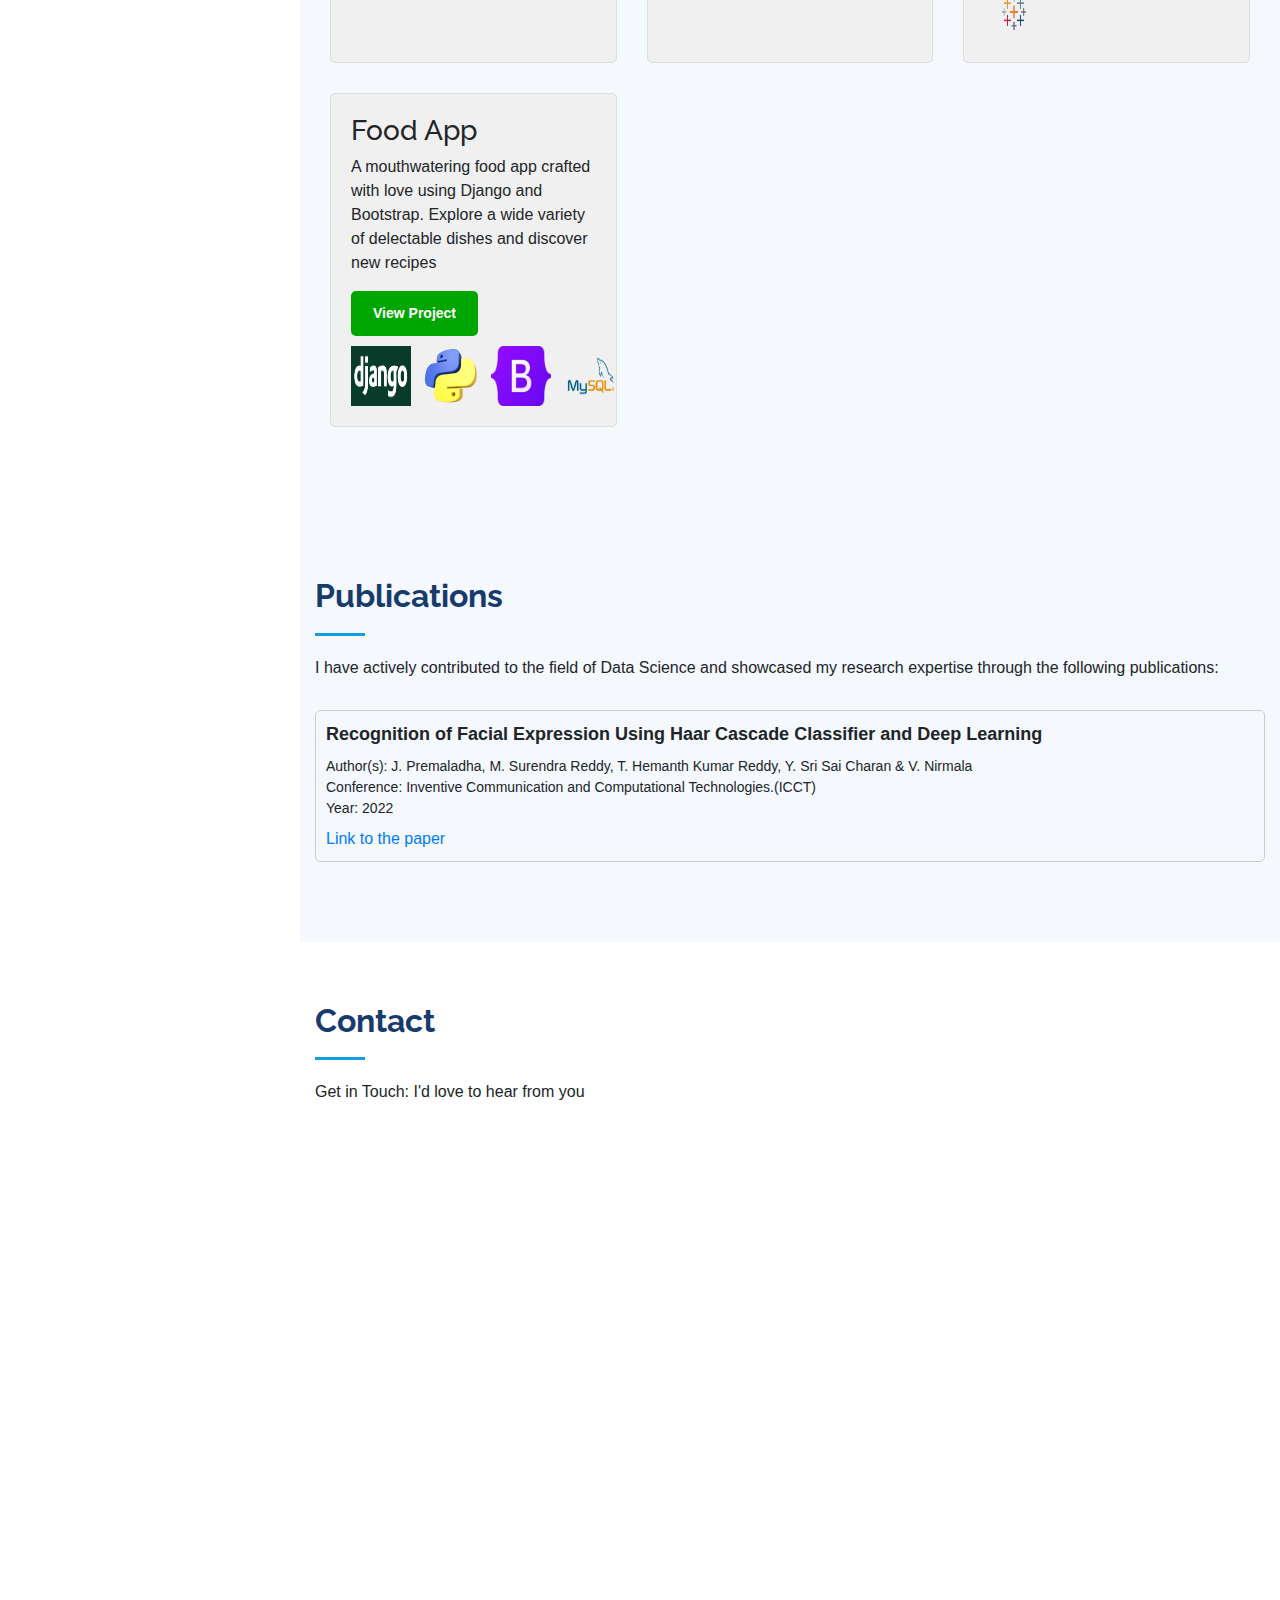
==== commit 0c9e70e5: "Add files via upload" ====
--- a/index.html
+++ b/index.html
@@ -38,8 +38,9 @@
         <img src="assets/img/nani.jpg" alt="" class="img-fluid rounded-circle">                                             
         <div class="social-links mt-3 text-center">
           <a href="https://github.com/nanihemanth" class="github"><i class="bx bxl-github"></i></a>
-          <a href="mailto:tiyyagurahemanth1997.com" class="mail"><i class="bx bx-mail-send"></i></a>                                  
-          <a href="https://www.linkedin.com/in/hemanth-tiyyagura/" class="linkedin"><i class="bx bxl-linkedin"></i></a>
+          <a href="https://www.linkedin.com/in/hk-tiyyagura/" class="linkedin"><i class="bx bxl-linkedin"></i></a>
+          <a href="mailto:tiyyagurahemanth1997@gmail.com" class="mail"><i class="bx bx-mail-send"></i></a>                                  
+         
         </div>                                                                                                            
       </div>
 
@@ -47,11 +48,11 @@
         <ul>
           <li class="active"><a href="#hero"><i class="bx bx-home"></i> <span>Home</span></a></li>
           <li><a href="#about"><i class="bx bx-user"></i> <span>About</span></a></li>
-          <li><a href="#services"><i class="bx bx-server"></i>Experience</a></li>
+          <li><a href="#resume"><i class="bx bx-server"></i>Experience</a></li>
           <li><a href="#skills"><i class="bx bx-server"></i> Technologies and Tools</a></li>
-          <li><a href="#resume"><i class="bx bx-file-blank"></i> <span>Resume</span></a></li>
           <li><a href="#portfolio"><i class="bx bx-book-content"></i> Projects</a></li>
           <li><a href="#testimonials"><i class="bx bx-book-content"></i>Publications</a></li>
+    
           <li><a href="#contact"><i class="bx bx-envelope"></i> Contact</a></li>
 
         </ul>
@@ -65,7 +66,7 @@
   <section id="hero" class="d-flex flex-column justify-content-center align-items-center">
     <div class="hero-container" data-aos="fade-in">
       <h1>Hemanth Kumar Reddy</h1>
-      <p>I'm <span class="typed" data-typed-items="Masters CS Student,Data Science Enthusiast,Full Stack Developer"></span></p>
+      <p>I'm <span class="typed" data-typed-items="Micrsoft Certified Azure Data Engineer Associate,Micrsoft Certified Power BI Data Analyst Associate,Data Science Enthusiast,Full Stack Developer"></span></p>
     </div>
   </section><!-- End Hero -->
 
@@ -102,13 +103,19 @@
                 <ul>
                
                   <li><i class="icofont-rounded-right"></i> <strong>Degree:</strong> Masters</li>
-                  <li><i class="icofont-rounded-right"></i> <strong>Email:</strong> htiyyagu@gmu.edu</li>
+                  <li><i class="icofont-rounded-right"></i> <strong>Email:</strong> tiyyagurahemanth1997@gmail.com</li>
                   
                 </ul>
               </div>
             </div>
             <p>
-              Prior to my Master's program, I completed my Bachelor of Technology in Computer Science at SASTRA University in Thanjavur, India, from 2016 to 2020. Achieving a GPA of 7.7/10, my undergraduate studies laid a strong foundation for my passion for technology and problem-solving. I undertook courses like Machine Learning, Deep Learning, Analysis Of Algorithms, Computer Vision, Python Programming, Database Systems, and Natural Language Processing, which expanded my expertise in the field.My educational background has equipped me with a diverse skill set and a strong understanding of cutting-edge technologies, which I am eager to apply to create innovative and impactful solutions in the realm of computer science
+              I am a highly skilled and motivated professional with a strong background in Computer science and a focus on Machine Learning.
+               Holding a <strong>Master's degree in Computer Science</strong> with a concentration in <strong>Machine Learning</strong> from <strong>George Mason University</strong>,
+                I have honed my technical expertise through practical experience and academic achievement.
+                 Throughout my career, I have demonstrated proficiency in a wide range of programming languages, including Python, SQL, Java, and R, among others. 
+                 
+                 My hands-on experience with cloud and big data technologies, including <strong>Microsoft Azure, AWS, GCP, and Hadoop</strong> has equipped me with the skills necessary to handle large-scale data processing and analytics tasks.
+                  I have designed and implemented end-to-end data pipelines, leveraging tools like <strong>Azure Data Factory and Databricks</strong>, and have utilized <strong>Advanced AI techniques</strong> to extract insights and build predictive models.
             </p>
           </div>
         </div>
@@ -119,42 +126,73 @@
     <!-- ======= Services Section ======= -->
 
     
-    <section id="services" class="services">
+    
+
+    
+    <section id="resume" class="resume">
       <div class="container">
-
         <div class="section-title">
           <h2>Experience</h2>
-          <p>After my bachelor's degree at SASTRA University in India, I embarked on an exciting journey as a proactive and results-driven Programmer Analyst at Cognizant Technology Solutions. During my tenure from August 2019 to November 2020, I had the opportunity to contribute to projects that demanded expertise in software development and data management.</p>
-        </div>
-
+          <p class="resume-text">Click the button below to open my resume</p>
+          <div class="button-container">
+            <a href="assets/Hemanth Tiyyagura Resume.pdf" target="_blank" class="btn btn-primary arrow-btn">Open Resume</a>
+          </div>
+        </div>
         <div class="row">
-          <div class="col-lg-4 col-md-6 icon-box" data-aos="fade-up">
-           
-            <h4 class="title">AWS Cloud</h4>
-            <p class="description">Developed API for clients to retrieve customers information using API Gateway and AWS Lambda.</p>
-          </div>
-          <div class="col-lg-4 col-md-6 icon-box" data-aos="fade-up" data-aos-delay="100">
-           
-            <h4 class="title">Tableau Monitoring</h4>
-            <p class="description">Monitored Tableau dashboard and solved the tableau alerts that occurs from the client side </p>
-          </div>
-          <div class="col-lg-4 col-md-6 icon-box" data-aos="fade-up" data-aos-delay="200">
-        
-            <h4 class="title">R-Studio Admin</h4>
-            <p class="description">Support to the R-Studio Developers and resolved the issues that comes in the R-studio workflow .</p>
-          </div>
-      
-          
-        </div>
-
+          <div class="col-lg-6" data-aos="fade-up">
+            <div class="resume-item">
+              <h4>Programmer Analyst</h4>
+              <h5>Aug 2019 - Nov 2020</h5>
+              <p><em>Cognizant, Chennai, India</em></p>
+              <ul>
+                <li>Designed and implemented end-to-end ETL pipelines to extract, transform, and load sales data from diverse sources using Informatica tool</li>
+                <li>Implemented CloudFormation templates to automate data processing workflows, resulting in a 10% improvement in productivity</li>
+                <li>Leveraged SQL expertise to investigate and diagnose data discrepancies, anomalies, and performance bottlenecks within the Tableau data sources</li>
+              </ul>
+            </div>
+            <div class="resume-item">
+              <h4>Data Engineer</h4>
+              <h5>Jul 2019 - Jul 2020</h5>
+              <p><em>Novartis, Hyderabad, India</em></p>
+              <ul>
+                <li>Designed and developed interactive dashboards and visualizations in Tableau and Power BI to uncover trends and patterns in pharmaceutical sales, production, and clinical trial data.</li>
+                <li>Implemented performance optimizations within Azure Databricks, resulting in a 30% increase in data processing speed for critical analytics workflows</li>
+                <li>Developed and trained Machine Learning models using Python libraries such as scikit-learn and pytorch to analyze pharmaceutical data and extract actionable insights</li>
+              </ul>
+            </div>
+          </div>
+          <div class="col-lg-6" data-aos="fade-up" data-aos-delay="100">
+            <div class="resume-item">
+              <h4>Data Analyst</h4>
+              <h5>Nov 2018 - Jun 2019</h5>
+              <p><em>Tech Vedika INC, Hyderabad,India</em></p>
+              <ul>
+                <li>Designed and created interactive Tableau dashboards to visualize Employee Attrition data trends, enabling Employers to make data-driven decisions</li>
+                <li>Utilized SQL queries to extract and transform Employee Attrition data from relational databases, ensuring data accuracy and completeness.</li>
+                <li>Utilized advanced analytics techniques, including Machine Learning algorithms such as Logistic regression, Random Forests, and Neural Networks, to 
+                  detect anomalous patterns indicative of fraudulent activity.</li>
+              </ul>
+            </div>
+            <h3 class="resume-title">Education</h3>
+            <div class="resume-item">
+              <h4>MS in Computer Science (ML Concentration) </h4>
+              <h5>2022 - 2023</h5>
+              <p><em>George Mason University,Fairfax,USA</em></p>
+              
+            </div>
+            <div class="resume-item">
+              <h4>B.Tech in Computer Science</h4>
+              <h5>2016 - 2020</h5>
+              <p><em>SASTRA University,Thanjavur,India</em></p>
+             
+            </div>
+          </div>
+        </div>
       </div>
-    </section><!-- End Services Section -->
-
-
-
-
-    <!-- ======= Skills Section ======= -->
-    <section id="skills" class="skills">
+    </section><!-- End Resume Section -->
+    
+<!-- ======= Skills Section ======= -->
+<section id="skills" class="skills">
       <div class="container">
     
         <div class="section-title">
@@ -175,6 +213,10 @@
             <h3>AWS</h3>
           </div>
           <div class="skill-item">
+            <img src="assets/img/azure.png" alt="azure" />
+            <h3>AZURE</h3>
+          </div>
+          <div class="skill-item">
             <img src="assets/img/python.png" alt="Python" />
             <h3>PYTHON</h3>
           </div>
@@ -189,6 +231,18 @@
           <div class="skill-item">
             <img src="assets/img/docker.png" alt="docker" />
             <h3>DOCKER</h3>
+          </div>
+          <div class="skill-item">
+            <img src="assets/img/databricks.jpg" alt="databricks" />
+            <h3>DATABRICKS</h3>
+          </div>
+          <div class="skill-item">
+            <img src="assets/img/hadoop.jpg" alt="hadoop" />
+            <h3>HADOOP</h3>
+          </div>
+          <div class="skill-item">
+            <img src="assets/img/spark.png" alt="spark" />
+            <h3>SPARK</h3>
           </div>
           <div class="skill-item">
             <img src="assets/img/kub.png" alt="kub" />
@@ -289,69 +343,11 @@
     <!-- End Skills Section -->
 
 
-    
-
-    <!-- ======= Resume Section ======= -->
-    <section id="resume" class="resume">
-      <div class="container">
-    
-        <div class="section-title">
-          <h2>Resume</h2>
-          <p class="resume-text">Click the button below to open my resume</p>
-          <div class="button-container">
-            <a href="assets/Hemanth Tiyyagura Resume.pdf" target="_blank" class="btn btn-primary arrow-btn">Open Resume</a>
-          </div>
-        </div>
-    
-      </div>
-    </section><!-- End Resume Section -->
-    
-    <style>
-      .btn {
-        display: inline-block;
-        font-weight: 600;
-        padding: 12px 30px;
-        border-radius: 50px;
-        transition: background-color 0.3s;
-        text-align: center;
-        text-decoration: none;
-        font-size: 16px;
-        line-height: 1.2;
-        position: relative;
-        overflow: hidden;
-        background-color: #007bff;
-        color: #fff;
-        border: none;
-      }
-    
-      .arrow-btn::before {
-        content: "";
-        position: absolute;
-        top: 0;
-        left: -100%;
-        width: 100%;
-        height: 100%;
-        background: linear-gradient(to right, rgba(0, 0, 0, 0), rgba(0, 0, 0, 0.6), rgba(0, 0, 0, 0));
-        transition: left 0.3s;
-        z-index: 1;
-      }
-    
-      .arrow-btn:hover::before {
-        left: 100%;
-      }
-      
-      .resume-text {
-        margin-bottom: 20px;
-      }
-    
-      .button-container {
-        margin-top: 20px;
-      }
-    </style>
-    
-    
-
-    <!-- End Resume Section -->
+     
+
+
+    
+    
 
   
 
@@ -622,33 +618,35 @@
 </html>
 
 
-    
-
-    <!-- ======= Testimonials Section ======= -->
-    <section id="testimonials" class="testimonials section-bg">
-      <div class="container">
-
-        <div class="section-title">
-          <h2>Publications</h2>
-          <p>I have actively contributed to the field of Data Science and showcased my research expertise through the following publications:</p>
-        </div>
-
-        
-        <div class="publication">
-          <div class="title">Recognition of Facial Expression Using Haar Cascade Classifier and Deep Learning</div>
-          <div class="details">
-            Author(s): J. Premaladha, M. Surendra Reddy, T. Hemanth Kumar Reddy, Y. Sri Sai Charan & V. Nirmala <br>
-            Conference: Inventive Communication and Computational Technologies.(ICCT)<br>
-            Year: 2022
-          </div>
-          <div class="link">
-            <a href="https://link.springer.com/chapter/10.1007/978-981-16-5529-6_27">Link to the paper</a>
-          </div>
-        </div>
-
+<!-- ======= Testimonials Section ======= -->
+<section id="testimonials" class="testimonials section-bg">
+  <div class="container">
+
+    <div class="section-title">
+      <h2>Publications</h2>
+      <p>I have actively contributed to the field of Data Science and showcased my research expertise through the following publications:</p>
+    </div>
+
+    
+    <div class="publication">
+      <div class="title">Recognition of Facial Expression Using Haar Cascade Classifier and Deep Learning</div>
+      <div class="details">
+        Author(s): J. Premaladha, M. Surendra Reddy, T. Hemanth Kumar Reddy, Y. Sri Sai Charan & V. Nirmala <br>
+        Conference: Inventive Communication and Computational Technologies.(ICCT)<br>
+        Year: 2022
       </div>
-    </section><!-- End Testimonials Section -->
-
+      <div class="link">
+        <a href="https://link.springer.com/chapter/10.1007/978-981-16-5529-6_27">Link to the paper</a>
+      </div>
+    </div>
+
+  </div>
+</section><!-- End Testimonials Section -->
+
+
+    
+
+   
     <!-- ======= Contact Section ======= -->
     <section id="contact" class="contact">
       <div class="container">
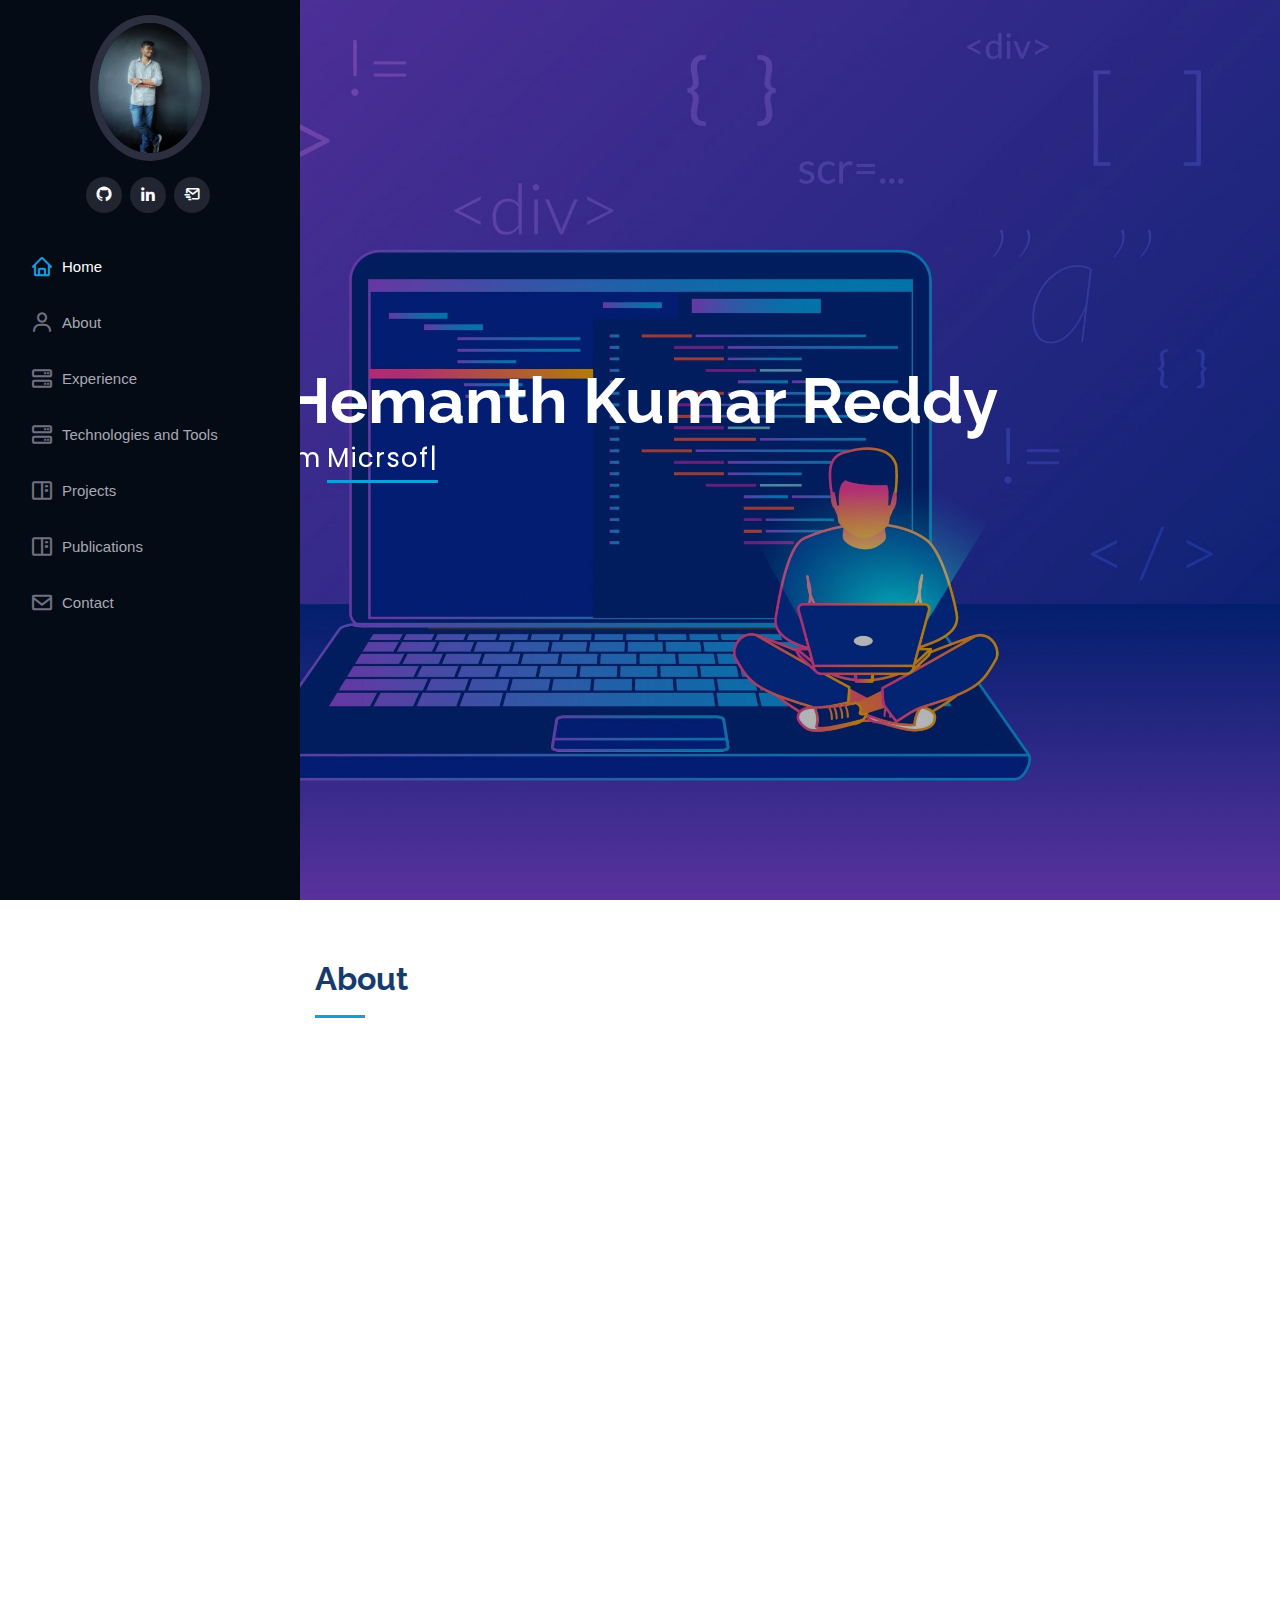
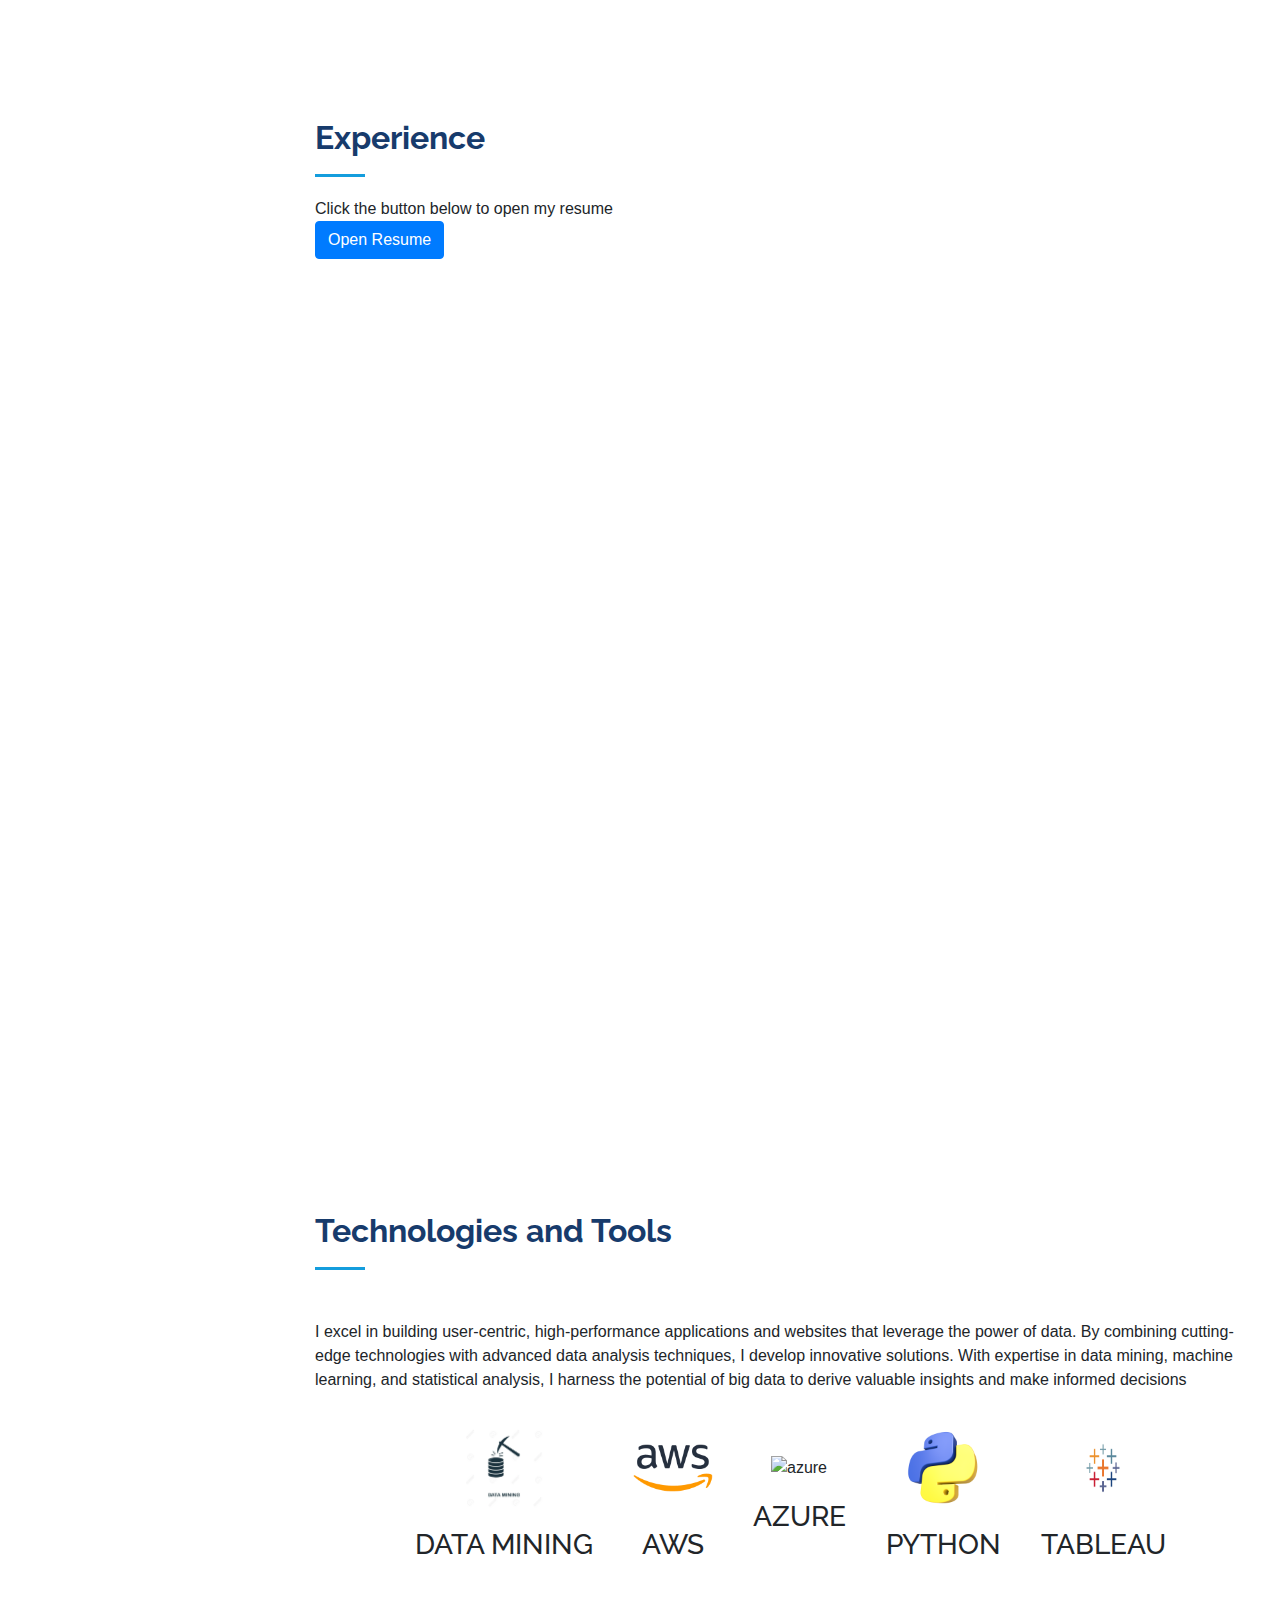
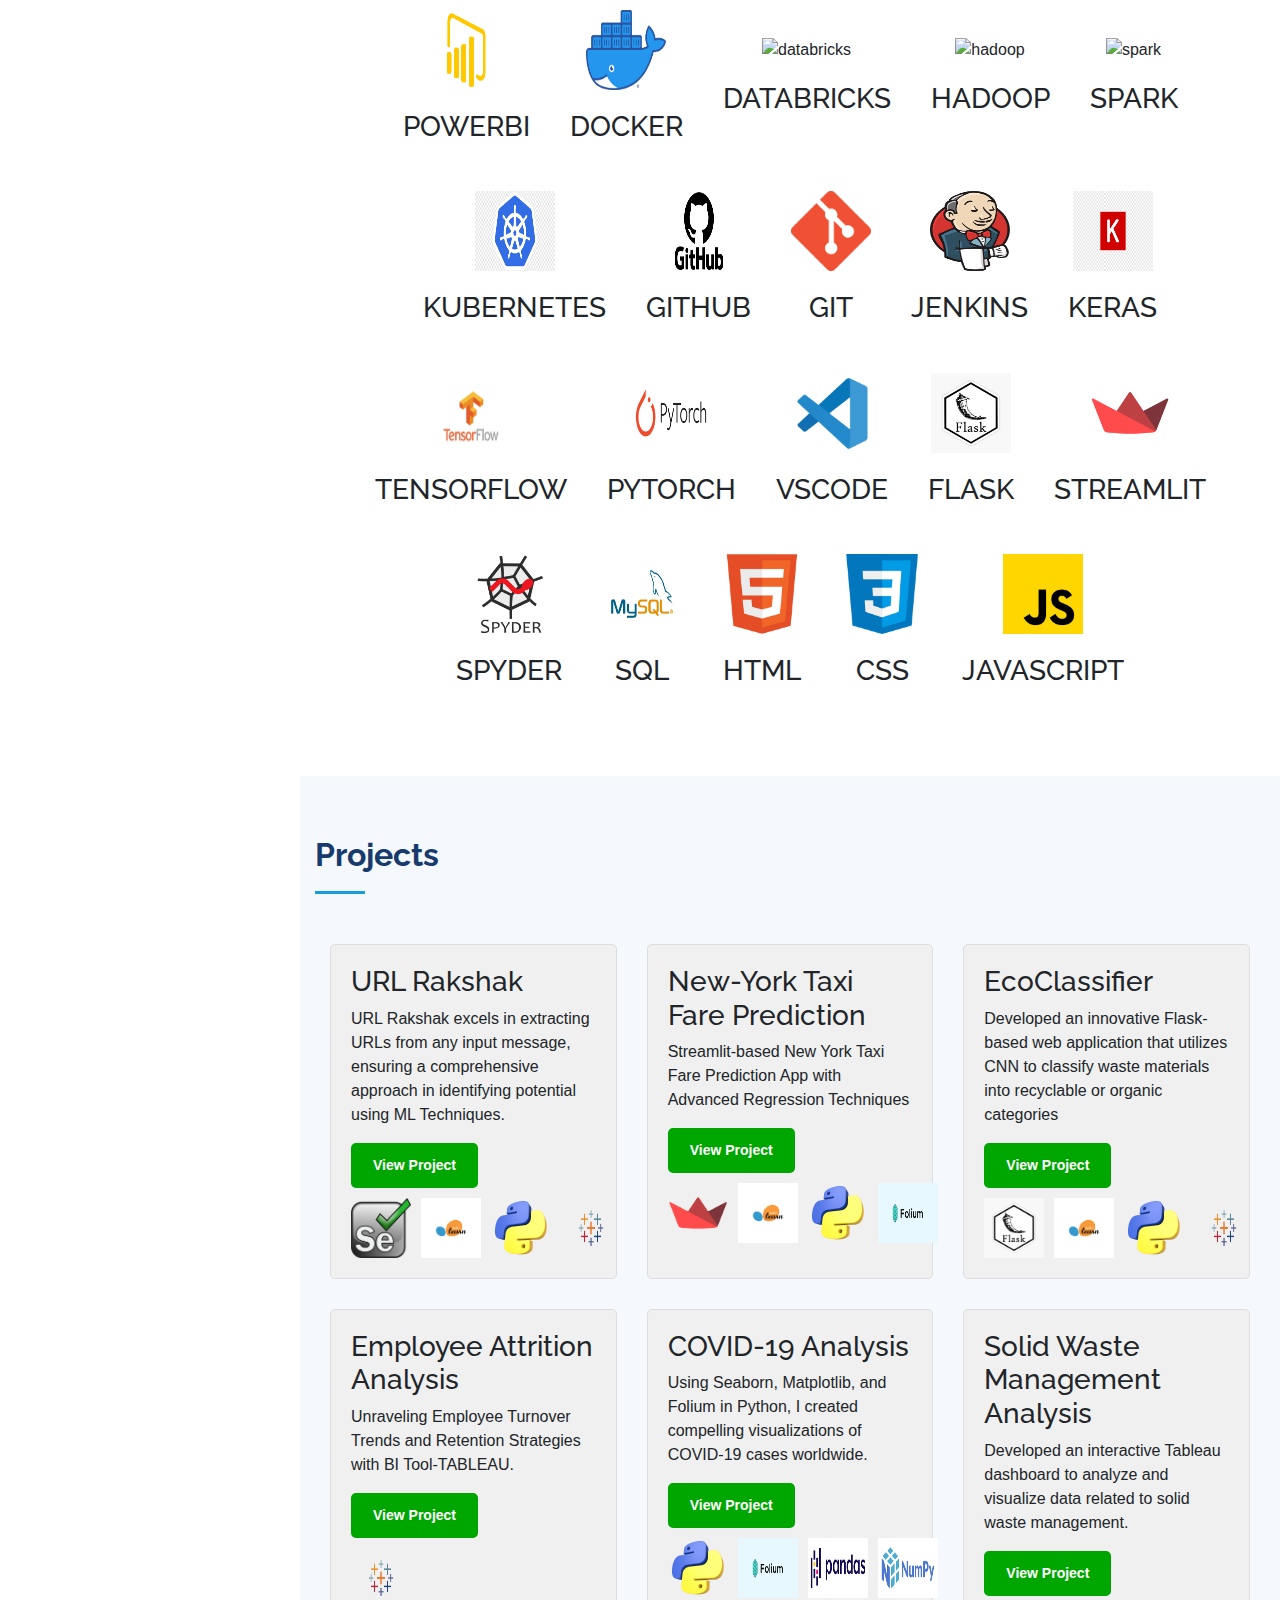
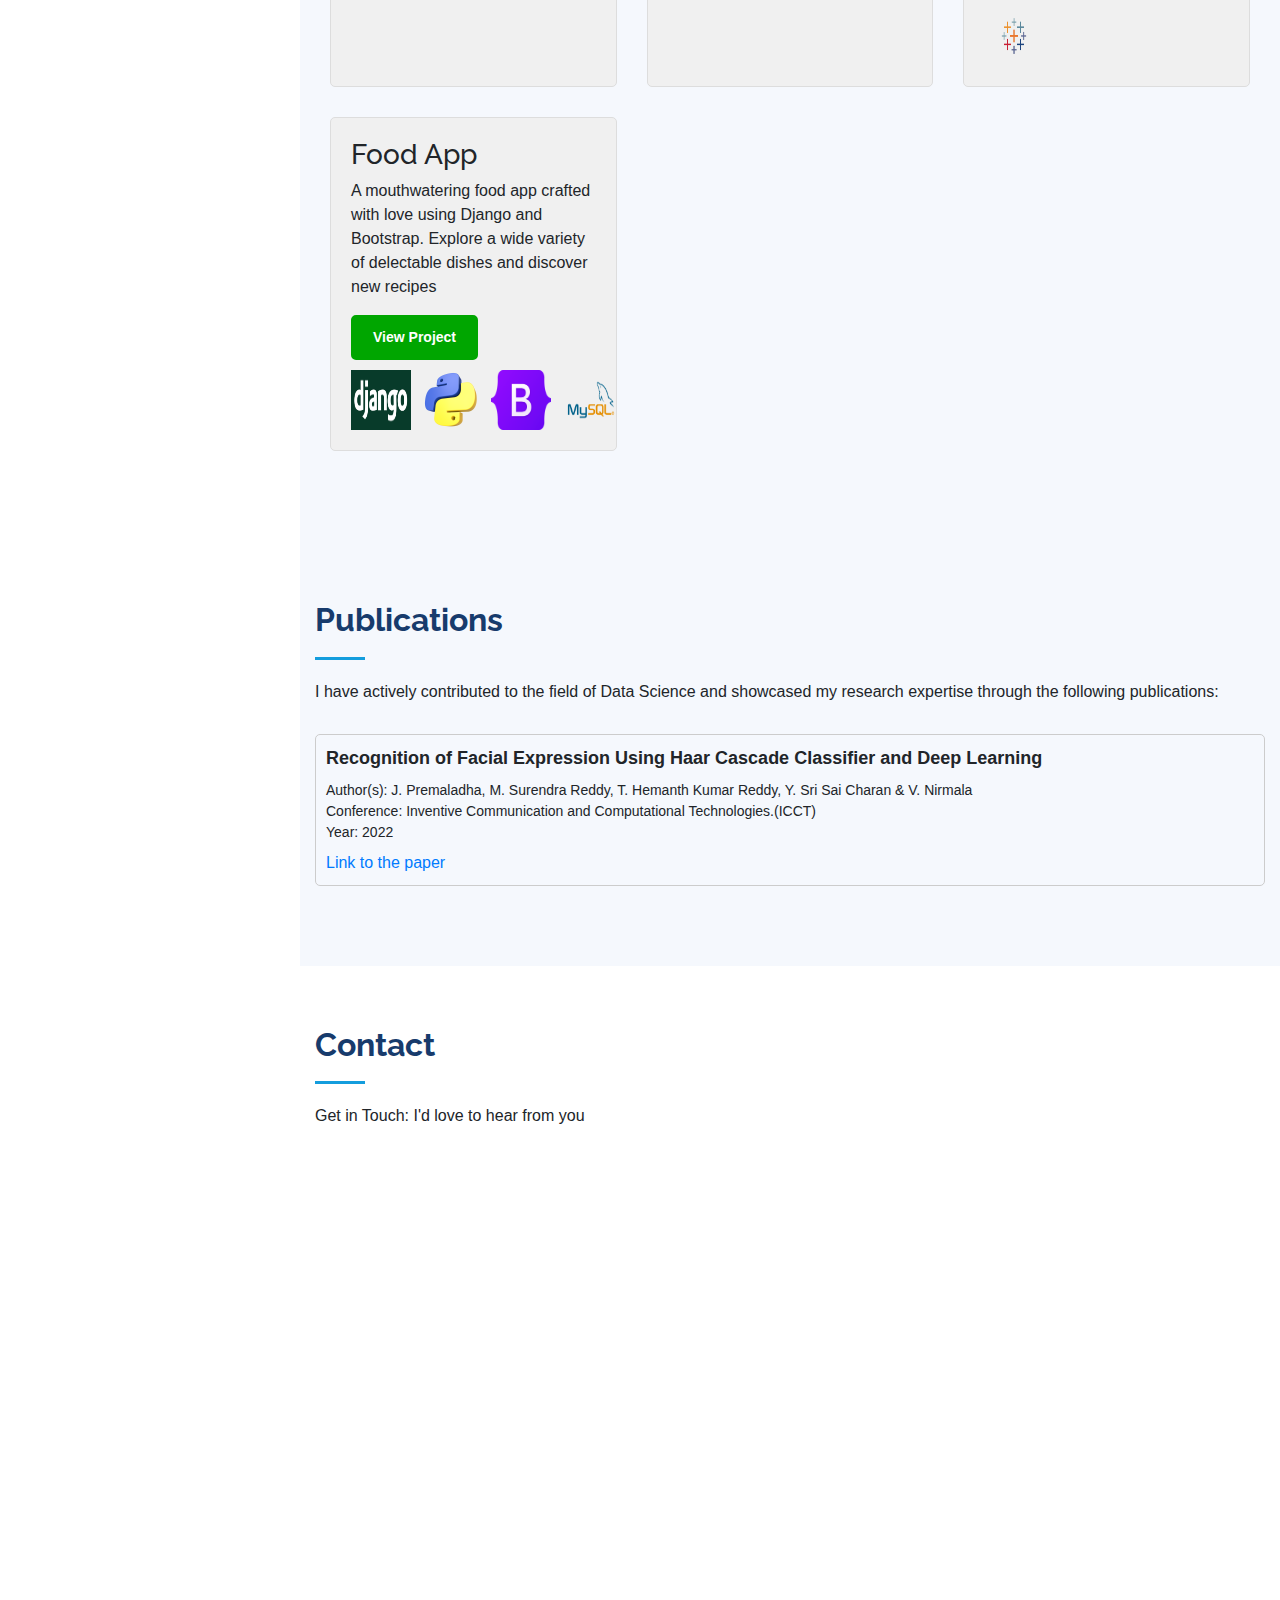
==== commit 3a76be36: "Add files via upload" ====
--- a/index.html
+++ b/index.html
@@ -141,6 +141,20 @@
         <div class="row">
           <div class="col-lg-6" data-aos="fade-up">
             <div class="resume-item">
+              <h4>Data Scientist</h4>
+              <h5>Aug 2023 - Present</h5>
+              <p><em>Capgemini, Remote, USA</em></p>
+              <ul>
+                <li>Spearheaded acquisition and preprocessing of 50+ datasets totaling 10 terabytes, employing Python and SQL to
+                  ensure data integrity and suitability.
+                  </li>
+                <li>Produced 100+ charts and graphs using Matplotlib and Seaborn, facilitating clear presentation of insights gleaned
+                  from exploratory data analysis</li>
+                <li>Collaborated with senior data scientists to develop predictive models leveraging Regression, Decision Trees,and Random Forests, resulting in a 20% improvement in accuracy through feature engineering.
+                </li>
+              </ul>
+            </div>
+            <div class="resume-item">
               <h4>Programmer Analyst</h4>
               <h5>Aug 2019 - Nov 2020</h5>
               <p><em>Cognizant, Chennai, India</em></p>
@@ -150,6 +164,9 @@
                 <li>Leveraged SQL expertise to investigate and diagnose data discrepancies, anomalies, and performance bottlenecks within the Tableau data sources</li>
               </ul>
             </div>
+            
+          </div>
+          <div class="col-lg-6" data-aos="fade-up" data-aos-delay="100">
             <div class="resume-item">
               <h4>Data Engineer</h4>
               <h5>Jul 2019 - Jul 2020</h5>
@@ -160,8 +177,6 @@
                 <li>Developed and trained Machine Learning models using Python libraries such as scikit-learn and pytorch to analyze pharmaceutical data and extract actionable insights</li>
               </ul>
             </div>
-          </div>
-          <div class="col-lg-6" data-aos="fade-up" data-aos-delay="100">
             <div class="resume-item">
               <h4>Data Analyst</h4>
               <h5>Nov 2018 - Jun 2019</h5>
@@ -173,23 +188,17 @@
                   detect anomalous patterns indicative of fraudulent activity.</li>
               </ul>
             </div>
-            <h3 class="resume-title">Education</h3>
-            <div class="resume-item">
-              <h4>MS in Computer Science (ML Concentration) </h4>
-              <h5>2022 - 2023</h5>
-              <p><em>George Mason University,Fairfax,USA</em></p>
-              
-            </div>
-            <div class="resume-item">
-              <h4>B.Tech in Computer Science</h4>
-              <h5>2016 - 2020</h5>
-              <p><em>SASTRA University,Thanjavur,India</em></p>
+            
+          </div>
+             
              
             </div>
           </div>
         </div>
       </div>
     </section><!-- End Resume Section -->
+
+    
     
 <!-- ======= Skills Section ======= -->
 <section id="skills" class="skills">
